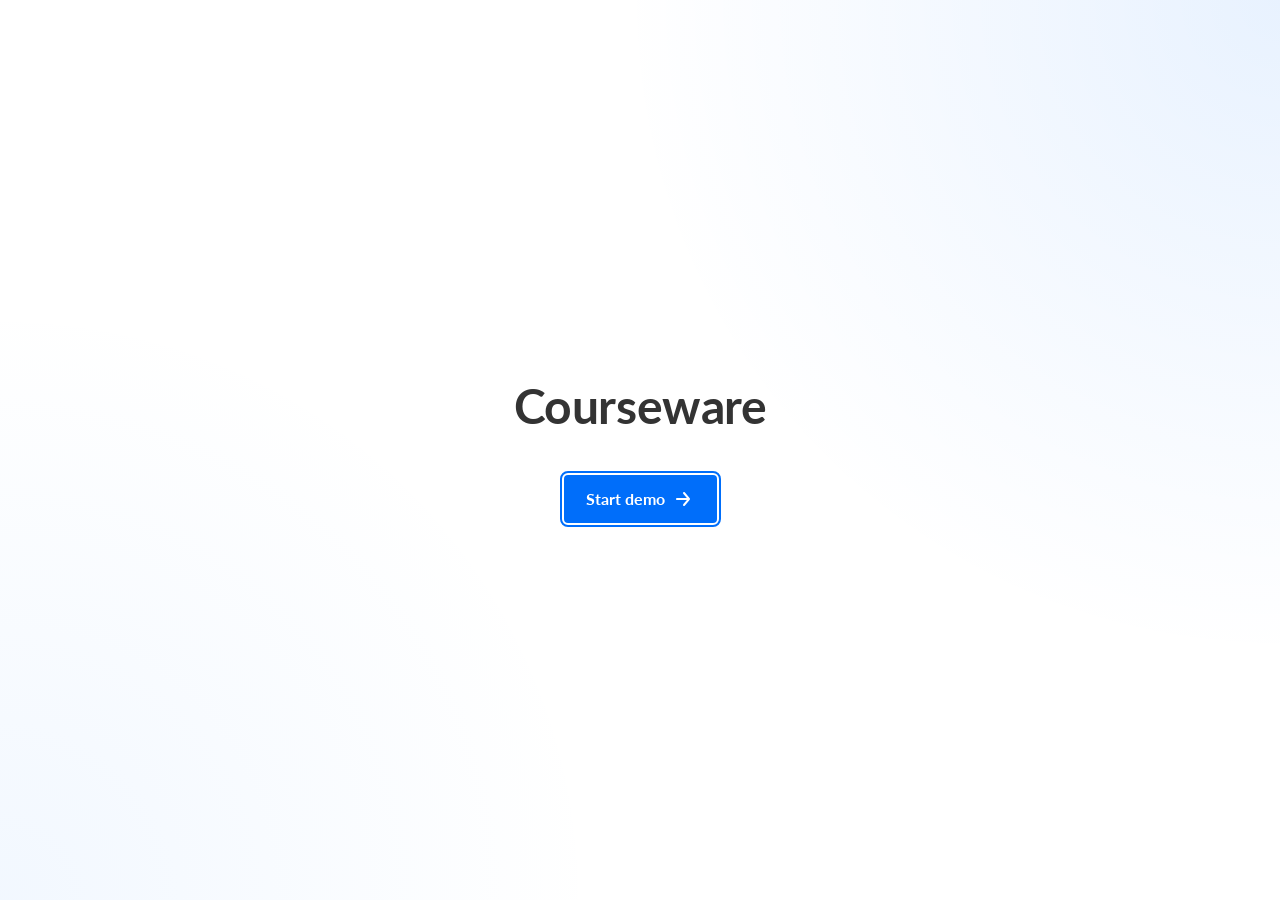
==== courseware/index.html @ 2ef037bd "f" ====
<!DOCTYPE html>
<html lang="en">
<head>
  <meta charset="UTF-8" />
  <meta name="viewport" content="width=device-width, initial-scale=1" />
  <title>Courseware | Avatar mode</title>
  <link rel="stylesheet" href="../ds/styles.css" />
  <link rel="stylesheet" href="app.css" />
</head>
<body>
  <div class="splash" id="splash">
    <h1>Courseware</h1>
    <button class="ds-btn ds-btn-xl ds-btn-primary cta-button" id="start-demo" type="button">
      <span>Start demo</span>
      <ds-icon name="arrow-right"></ds-icon>
    </button>
  </div>

  <div class="frame">
    <header class="site-header">
      <!-- Demo navigation between activities (not part of the product): DS tabs -->
      <div class="ds-tabs site-nav" role="tablist" aria-label="Activities">
        <button class="ds-tab" role="tab" aria-selected="true" data-value="0">Quiz</button>
        <button class="ds-tab" role="tab" aria-selected="false" data-value="1" tabindex="-1">Reading activity</button>
        <button class="ds-tab" role="tab" aria-selected="false" data-value="7" tabindex="-1">Input activity</button>
        <button class="ds-tab" role="tab" aria-selected="false" data-value="8" tabindex="-1">Short input activity</button>
        <button class="ds-tab" role="tab" aria-selected="false" data-value="2" tabindex="-1">Watch a video</button>
        <button class="ds-tab" role="tab" aria-selected="false" data-value="5" tabindex="-1">End of milestone</button>
        <button class="ds-tab" role="tab" aria-selected="false" data-value="6" tabindex="-1">Lesson completed</button>
        <!-- the glide variants are kept out of the tab bar (nothing reveals them for now) -->
        <button class="ds-tab" role="tab" aria-selected="false" data-value="3" tabindex="-1" hidden>End of milestone (glide)</button>
        <button class="ds-tab" role="tab" aria-selected="false" data-value="4" tabindex="-1" hidden>Lesson completed (glide)</button>
      </div>
      <div class="site-header-end">
        <!-- Image toggle: only shown on activities that have an image (DS switch) -->
        <div class="ds-switch image-toggle" id="image-toggle" hidden>
          <button class="ds-switch-track ds-switch-sm ds-switch-on" role="switch" aria-checked="true" aria-label="Image"><span class="ds-switch-handle"></span></button>
          <div class="ds-switch-content">
            <span class="ds-switch-label">Image</span>
          </div>
        </div>
        <!-- Light / dark theme (DS switch, drives DS.setTheme) -->
        <div class="ds-switch" id="theme-toggle">
          <button class="ds-switch-track ds-switch-sm ds-switch-off" role="switch" aria-checked="false" aria-label="Dark theme"><span class="ds-switch-handle"></span></button>
          <div class="ds-switch-content">
            <span class="ds-switch-label">Dark theme</span>
          </div>
        </div>
      </div>
    </header>

    <div class="avatar-view">

      <!-- Ambient mesh gradient background (off by default; the B key toggles it) -->
      <div class="mesh" aria-hidden="true">
        <span class="mesh-blob"></span>
        <span class="mesh-blob"></span>
        <span class="mesh-blob"></span>
        <span class="mesh-blob"></span>
        <span class="mesh-blob"></span>
        <span class="mesh-blob"></span>
        <span class="mesh-blob"></span>
        <span class="mesh-blob"></span>
        <span class="mesh-blob"></span>
        <span class="mesh-blob"></span>
        <span class="mesh-blob"></span>
      </div>

      <!-- Background lift: 10% lighter while the avatar is shrunk (works with or without the mesh) -->
      <div class="bg-lift" aria-hidden="true"></div>

      <!-- Product header: student progress through the unit's components -->
      <header class="product-header">
        <ol class="steps" aria-label="Unit progress">
          <li class="step"><span class="step-dot"><span>1</span></span><span class="sr-only"></span></li>
          <li class="step"><span class="step-dot"><span>2</span></span><span class="sr-only"></span></li>
          <li class="step"><span class="step-dot"><span>3</span></span><span class="sr-only"></span></li>
          <li class="step"><span class="step-dot"><span>4</span></span><span class="sr-only"></span></li>
        </ol>
      </header>

      <!-- Activity 1: quiz -->
      <div class="canvas active" data-activity="quiz">
        <section class="flashcard with-image">
          <div class="text">
            <div class="title">
              <h1 id="question">Look at the book I’m holding. Which sentence is correct?</h1>
            </div>

            <div class="input-image-wrap">
              <img class="input-image" src="assets/mia-lunchbox.png" style="--ratio: 1448 / 1086" alt="" />
            </div>

            <div class="answers" role="radiogroup" aria-labelledby="question">
              <button class="answer" type="button" role="radio" aria-checked="false" data-correct="true">
                <span class="pill"><span>A</span></span>
                <span class="label">This is a book.</span>
              </button>
              <button class="answer" type="button" role="radio" aria-checked="false">
                <span class="pill"><span>B</span></span>
                <span class="label">That is a book.</span>
              </button>
              <button class="answer" type="button" role="radio" aria-checked="false">
                <span class="pill"><span>C</span></span>
                <span class="label">These is a book.</span>
              </button>
              <button class="answer" type="button" role="radio" aria-checked="false">
                <span class="pill wide"><span>D</span></span>
                <span class="label">Those is a book.</span>
              </button>
            </div>
          </div>

          <div class="cta">
            <button class="ds-btn ds-btn-xl ds-btn-primary cta-button" type="button" disabled>
              <span>Confirm answer</span>
              <ds-icon name="arrow-right"></ds-icon>
            </button>
          </div>
        </section>

        <div class="avatar">
          <img class="avatar-glow" src="assets/julia-glow-pink.png" alt="" aria-hidden="true">
          <video src="assets/Julia-pause-Look-at-2026-10-06.mp4" playsinline preload="auto"></video>
          <div class="avatar-tag"><p class="avatar-tag-name">Julia</p><p class="avatar-tag-title">Your English tutor</p></div>
          <button class="hint-button" type="button" tabindex="-1"><span>Ask for a hint</span></button>
        </div>
      </div>

      <!-- Activity 2: read aloud -->
      <div class="canvas read-aloud" data-activity="read-aloud">
        <section class="reading-card">
          <div class="title">
            <h1>Read aloud the following text</h1>
          </div>

          <div class="input-row">
            <div class="reading-text">
              <p class="reading-title">The Mystery of the Missing Lunch</p>
              <div class="reading-body">
                <p>Mia opened her backpack and noticed something strange.</p>
                <p>"My lunch is missing!" she said.</p>
                <p>Her friend Noah asked, "Did you check everywhere?"</p>
                <p>They looked in the classroom, the library, and the playground.</p>
                <p>Suddenly, Mia remembered something.</p>
                <p>"I visited my brother's classroom this morning!"</p>
                <p>They went there and found her lunchbox on a table.</p>
                <p>Mia smiled and said, "The mystery is solved!"</p>
                <p>Noah laughed. "Sometimes the answer is closer than you think."</p>
              </div>
            </div>

            <div class="input-image-wrap">
              <img class="input-image" src="assets/mia-lunchbox.png" style="--ratio: 1448 / 1086" alt="" />
            </div>
          </div>

          <button class="ds-btn ds-btn-xl ds-btn-primary read-button outlined" type="button"><span>Start reading</span></button>
        </section>

        <div class="avatar">
          <img class="avatar-glow" src="assets/julia-glow-cream.png" alt="" aria-hidden="true">
          <video src="assets/read out loud.mp4" playsinline preload="auto"></video>
          <div class="avatar-tag"><p class="avatar-tag-name">Julia</p><p class="avatar-tag-title">Your English tutor</p></div>
          <button class="hint-button" type="button" tabindex="-1"><span>Need help?</span></button>
        </div>
      </div>

      <!-- Activity 3: watch a video -->
      <div class="canvas watch" data-activity="watch">
        <section class="video-card">
          <div class="player" id="kaltura_player_83516016"></div>
          <p class="video-label"><span>Watch clip</span></p>
        </section>

        <div class="avatar">
          <img class="avatar-glow" src="assets/julia-glow-cream.png" alt="" aria-hidden="true">
          <video src="assets/Video presentation.mp4" playsinline preload="auto"></video>
          <div class="avatar-tag"><p class="avatar-tag-name">Julia</p><p class="avatar-tag-title">Your English tutor</p></div>
        </div>
      </div>

      <!-- Activity 4: end of milestone -->
      <div class="canvas milestone" data-activity="milestone">
        <section class="milestone-card">
          <div class="milestone-card-inner">
            <div class="title milestone-title" aria-live="polite">
              <p class="eyebrow">Congratulations</p>
              <h1>Milestone 2 reached!</h1>
            </div>
            <div class="milestone-timeline"></div>
            <div class="milestone-cta">
              <button class="ds-btn ds-btn-xl ds-btn-primary cta-button outlined" id="continue-learning" type="button">
                <span>Continue learning</span>
                <ds-icon name="arrow-right"></ds-icon>
              </button>
            </div>
          </div>
        </section>

        <div class="avatar">
          <img class="avatar-glow" src="assets/julia-glow-cream.png" alt="" aria-hidden="true">
          <video src="assets/milestone.mp4" playsinline preload="auto"></video>
          <div class="avatar-tag"><p class="avatar-tag-name">Julia</p><p class="avatar-tag-title">Your English tutor</p></div>
        </div>
      </div>

      <!-- Activity 5: lesson completed (same flow as the milestone, with a bigger celebration; the
           progress turns into the "Next lesson" button; placeholder clip until the real one arrives) -->
      <div class="canvas milestone lesson" data-activity="lesson">
        <section class="milestone-card">
          <div class="milestone-card-inner">
            <div class="title milestone-title" aria-live="polite">
              <p class="eyebrow">Congratulations</p>
              <h1>Lesson completed!</h1>
            </div>
            <div class="milestone-stage">
              <div class="milestone-timeline"></div>
              <div class="milestone-cta">
                <button class="ds-btn ds-btn-xl ds-btn-primary cta-button outlined" type="button">
                  <span>Next lesson</span>
                  <ds-icon name="arrow-right"></ds-icon>
                </button>
              </div>
            </div>
          </div>
        </section>

        <div class="avatar">
          <img class="avatar-glow" src="assets/julia-glow-cream.png" alt="" aria-hidden="true">
          <video src="assets/milestone.mp4" playsinline preload="auto"></video>
          <div class="avatar-tag"><p class="avatar-tag-name">Julia</p><p class="avatar-tag-title">Your English tutor</p></div>
        </div>
      </div>

      <!-- Activity 6: end of milestone, "fade" variant. Same as activity 4, but the progress fades out
           at the top and fades in inside the slate instead of gliding there. -->
      <div class="canvas milestone crossfade" data-activity="milestone-fade">
        <section class="milestone-card">
          <div class="milestone-card-inner">
            <div class="title milestone-title" aria-live="polite">
              <p class="eyebrow">Congratulations</p>
              <h1>Milestone 3 reached!</h1>
            </div>
            <div class="milestone-timeline"></div>
            <div class="milestone-cta">
              <button class="ds-btn ds-btn-xl ds-btn-primary cta-button outlined" type="button">
                <span>Continue learning</span>
                <ds-icon name="arrow-right"></ds-icon>
              </button>
            </div>
          </div>
        </section>

        <div class="avatar">
          <img class="avatar-glow" src="assets/julia-glow-cream.png" alt="" aria-hidden="true">
          <video src="assets/milestone.mp4" playsinline preload="auto"></video>
          <div class="avatar-tag"><p class="avatar-tag-name">Julia</p><p class="avatar-tag-title">Your English tutor</p></div>
        </div>
      </div>

      <!-- Activity 7: lesson completed, "fade" variant. Same as activity 5, with the fade transition. -->
      <div class="canvas milestone lesson crossfade" data-activity="lesson-fade">
        <section class="milestone-card">
          <div class="milestone-card-inner">
            <div class="title milestone-title" aria-live="polite">
              <p class="eyebrow">Congratulations</p>
              <h1>Lesson completed!</h1>
            </div>
            <div class="milestone-stage">
              <div class="milestone-timeline"></div>
              <div class="milestone-cta">
                <button class="ds-btn ds-btn-xl ds-btn-primary cta-button outlined" type="button">
                  <span>Next lesson</span>
                  <ds-icon name="arrow-right"></ds-icon>
                </button>
              </div>
            </div>
          </div>
        </section>

        <div class="avatar">
          <img class="avatar-glow" src="assets/julia-glow-cream.png" alt="" aria-hidden="true">
          <video src="assets/milestone.mp4" playsinline preload="auto"></video>
          <div class="avatar-tag"><p class="avatar-tag-name">Julia</p><p class="avatar-tag-title">Your English tutor</p></div>
        </div>
      </div>

      <!-- Activity 8: input. The avatar asks an open question; it is also written in the left pane,
           above a text field that wears the reading box's look. It sits right after the reading
           activity in the tab bar (its index is last only so the other tabs keep their numbers). -->
      <div class="canvas input-activity" data-activity="input">
        <section class="reading-card">
          <div class="title">
            <h1 id="input-question">Why do you think Mia’s lunchbox ended up in her brother’s classroom?</h1>
          </div>

          <div class="input-row">
            <textarea class="input-box" aria-labelledby="input-question" placeholder="Type your answer here..." spellcheck="true"></textarea>

            <div class="input-image-wrap">
              <img class="input-image" src="assets/mia-lunchbox.png" style="--ratio: 1448 / 1086" alt="" />
            </div>
          </div>

          <button class="ds-btn ds-btn-xl ds-btn-primary cta-button" type="button" disabled>
            <span>Confirm answer</span>
            <ds-icon name="arrow-right"></ds-icon>
          </button>
        </section>

        <div class="avatar">
          <img class="avatar-glow" src="assets/julia-glow-cream.png" alt="" aria-hidden="true">
          <video src="assets/long-input.mp4" playsinline preload="auto"></video>
          <div class="avatar-tag"><p class="avatar-tag-name">Julia</p><p class="avatar-tag-title">Your English tutor</p></div>
          <button class="hint-button" type="button" tabindex="-1"><span>Need help?</span></button>
        </div>
      </div>

      <!-- Activity 9: short input. Same as activity 8, but the answer is one short sentence, so the
           field is a single line. -->
      <div class="canvas input-activity" data-activity="input-short">
        <section class="reading-card short">
          <div class="text">
            <div class="title">
              <h1 id="input-short-question">Where did Mia find her lunchbox? Answer in one short sentence.</h1>
            </div>

            <div class="input-image-wrap">
              <img class="input-image" src="assets/mia-lunchbox.png" style="--ratio: 1448 / 1086" alt="" />
            </div>

            <input class="input-box short" type="text" aria-labelledby="input-short-question" placeholder="Type a short sentence..." autocomplete="off" spellcheck="true" />
          </div>

          <button class="ds-btn ds-btn-xl ds-btn-primary cta-button" type="button" disabled>
            <span>Confirm answer</span>
            <ds-icon name="arrow-right"></ds-icon>
          </button>
        </section>

        <div class="avatar">
          <img class="avatar-glow" src="assets/julia-glow-cream.png" alt="" aria-hidden="true">
          <video src="assets/short-input.mp4" playsinline preload="auto"></video>
          <div class="avatar-tag"><p class="avatar-tag-name">Julia</p><p class="avatar-tag-title">Your English tutor</p></div>
          <button class="hint-button" type="button" tabindex="-1"><span>Need help?</span></button>
        </div>
      </div>

      <div class="bottom-bar">
        <div class="indicators">
          <div class="message"><p id="mic-message">Talk to interrupt</p></div>
        </div>

        <div class="controls">
          <button class="mic-pill" type="button" aria-label="Microphone" aria-pressed="false">
            <ds-icon class="mic-icon" name="microphone"></ds-icon>
            <ds-icon name="chevron-down" size="16"></ds-icon>
          </button>

          <button class="resume-pill" type="button">
            <ds-icon name="check"></ds-icon>
            <span>I’m done watching</span>
          </button>

          <button class="ds-btn ds-btn-md ds-btn-danger end-pill" type="button">
            <span>End</span>
            <ds-icon name="clear"></ds-icon>
          </button>
        </div>
      </div>

      <!-- Sparks burst around the milestone that just became active -->
      <div class="sparks" id="sparks" aria-hidden="true"></div>

    </div>
  </div>


  <script src="https://cdnapisec.kaltura.com/p/1912501/embedPlaykitJs/uiconf_id/57496443"></script>
  <script src="../ds/ds-icons.js"></script>
  <script src="../ds/ds.js"></script>
  <script src="app.js"></script>
</body>
</html>
---- ds/styles.css ----
/* ============================================
   @ds/ui — Design System Styles
   ============================================ */

@import url('https://fonts.googleapis.com/css2?family=Lato:wght@400;700&display=swap');

/* ---- Design Tokens ---- */
:root {
  /* Primary */
  --ds-primary: #006efa;
  --ds-primary-darker: #004cad;
  --ds-primary-brighter: #4798ff;
  --ds-primary-text-contrast: #ffffff;

  /* Danger */
  --ds-danger: #ca1c2d;
  --ds-danger-darker: #9d1523;
  --ds-danger-brighter: #e33547;
  --ds-danger-text-contrast: #ffffff;

  /* Acknowledgement */
  --ds-warning: #E86925;
  --ds-warning-text-contrast: #ffffff;
  --ds-success: #23803a;
  --ds-success-text-contrast: #ffffff;

  /* Brand */
  --ds-stream-blue: #006EFA;
  --ds-screen-green: #00A078;

  /* Accent (selected-tab indicator) */
  --ds-accent: #ffaa00;

  /* Secondary text (menu item descriptions) */
  --ds-text-subtle: #888888;
  --ds-text-subtle-disabled: #cccccc;

  /* Tints — translucent brand colors for hover / selected backgrounds */
  --ds-primary-tint-6: rgba(0,110,250,0.06);
  --ds-primary-tint-10: rgba(0,110,250,0.1);
  --ds-danger-tint-10: rgba(202,28,45,0.1);

  /* Tones — Light Theme */
  --ds-tone-1: #333333;
  --ds-tone-2: #707070;
  --ds-tone-3: #878787;
  --ds-tone-4: #bdbdbd;
  --ds-tone-5: #d9d9d9;
  --ds-tone-6: #ebebeb;
  --ds-tone-7: #f5f5f5;
  --ds-tone-8: #ffffff;

  /* Surfaces */
  --ds-background: #ffffff;
  --ds-paper: #f5f5f5;
  --ds-elevated: #ffffff;

  /* Opacity — Black */
  --ds-b-20: rgba(0,0,0,0.2);
  --ds-b-30: rgba(0,0,0,0.3);
  --ds-b-40: rgba(0,0,0,0.4);
  --ds-b-60: rgba(0,0,0,0.6);
  --ds-b-70: rgba(0,0,0,0.7);
  --ds-b-100: #000000;

  /* Opacity — White */
  --ds-w-20: rgba(255,255,255,0.2);
  --ds-w-40: rgba(255,255,255,0.4);
  --ds-w-60: rgba(255,255,255,0.6);
  --ds-w-70: rgba(255,255,255,0.7);
  --ds-w-80: rgba(255,255,255,0.8);
  --ds-w-100: #ffffff;

  /* Hover Mode */
  --ds-hover-black: #000000;

  /* Radius */
  --ds-roundness-tiny: 3px;
  --ds-roundness-1: 4px;
  --ds-roundness-2: 8px;
  --ds-roundness-3: 12px;

  /* Spacing — 4px base. space-N = N x 4px. Half steps use a dash: 1-5 = 1.5 x 4px = 6px. */
  --ds-space-0-25: 1px;
  --ds-space-0-5: 2px;
  --ds-space-0-75: 3px;
  --ds-space-1: 4px;
  --ds-space-1-5: 6px;
  --ds-space-2: 8px;
  --ds-space-2-5: 10px;
  --ds-space-3: 12px;
  --ds-space-3-5: 14px;
  --ds-space-4: 16px;
  --ds-space-4-5: 18px;
  --ds-space-5: 20px;
  --ds-space-5-5: 22px;
  --ds-space-6: 24px;
  --ds-space-7: 28px;
  --ds-space-8: 32px;
  --ds-space-16: 64px;

  /* Typography */
  --ds-font-family: 'Lato', sans-serif;

  --ds-font-size-1: 11px;
  --ds-font-size-2: 12px;
  --ds-font-size-3: 13px;
  --ds-font-size-4: 14px;
  --ds-font-size-5: 16px;
  --ds-font-size-6: 18px;
  --ds-font-size-7: 48px;

  --ds-font-weight-regular: 400;
  --ds-font-weight-bold: 700;

  --ds-line-height-solid: 1;
  --ds-line-height-16: 16px;
  --ds-line-height-18: 18px;
  --ds-line-height-20: 20px;
  --ds-line-height-21: 21px;
  --ds-line-height-24: 24px;

  /* Shadows */
  --ds-shadow-menu: 0 0 0 1px var(--ds-b-20), 0 4px 30px -8px var(--ds-b-20);
  --ds-shadow-floating: 0 0 0 0 var(--ds-b-20), 0 4px 30px 0 var(--ds-b-20);

  /* Motion */
  --ds-duration-fast: 0.1s;
  --ds-duration-base: 0.15s;
  --ds-duration-slow: 0.2s;
  --ds-duration-exit: 0.35s;
  --ds-duration-enter: 0.5s;
  --ds-duration-spin: 0.8s;
  --ds-ease-out: cubic-bezier(0.16, 1, 0.3, 1);

  /* Opacity */
  --ds-opacity-disabled: 0.5;

  /* Layering */
  --ds-z-dropdown: 100;
  --ds-z-tooltip: 100;
  --ds-z-modal: 1000;
  --ds-z-toast: 9999;

  /* Modal widths */
  --ds-modal-width-sm: 400px;
  --ds-modal-width-md: 560px;
  --ds-modal-width-lg: 800px;
}

/* ---- Dark Theme Override ---- */
[data-theme="dark"] {
  --ds-tone-1: #FFFFFF;
  --ds-tone-2: #CCCCCC;
  --ds-tone-3: #999999;
  --ds-tone-4: #666666;
  --ds-tone-5: #525252;
  --ds-tone-6: #383838;
  --ds-tone-7: #212121;
  --ds-tone-8: #000000;
  --ds-background: #121212;
  --ds-paper: #242424;
  --ds-elevated: #333333;
}

/* ---- Global Typography ---- */
html, body {
  font-family: var(--ds-font-family);
}

/* ---- Base Reset for DS components ---- */
[class^="ds-"],
[class*=" ds-"] {
  box-sizing: border-box;
  font-family: var(--ds-font-family);
}

/* ============================================
   Button
   ============================================ */
.ds-btn {
  display: inline-flex;
  align-items: center;
  justify-content: center;
  gap: var(--ds-space-1-5);
  font-family: var(--ds-font-family);
  font-weight: var(--ds-font-weight-bold);
  font-size: var(--ds-font-size-4);
  border: none;
  cursor: pointer;
  transition: all var(--ds-duration-base);
  border-radius: var(--ds-roundness-1);
  white-space: nowrap;
  text-decoration: none;
  line-height: var(--ds-line-height-solid);
}
.ds-btn:focus-visible {
  outline: 2px solid var(--ds-primary);
  outline-offset: 2px;
}

/* Sizes */
.ds-btn-sm { height: 24px; min-width: 70px; padding: 0 var(--ds-space-2-5); font-size: var(--ds-font-size-3); }
.ds-btn-md { height: 32px; min-width: 86px; padding: 0 var(--ds-space-3-5); }
.ds-btn-lg { height: 40px; min-width: 99px; padding: 0 var(--ds-space-4-5); font-size: var(--ds-font-size-5); }
.ds-btn-xl { height: 48px; min-width: 99px; padding: 0 var(--ds-space-5-5); font-size: var(--ds-font-size-5); }

/* Variants */
.ds-btn-primary { background: var(--ds-primary); color: var(--ds-primary-text-contrast); }
.ds-btn-primary:hover { background: var(--ds-primary-darker); }

.ds-btn-secondary { background: var(--ds-tone-6); color: var(--ds-tone-1); border: none; }
.ds-btn-secondary:hover { background: var(--ds-tone-5); }

.ds-btn-danger { background: var(--ds-danger); color: var(--ds-danger-text-contrast); }
.ds-btn-danger:hover { background: var(--ds-danger-darker); }

/* Disabled — applied via :disabled pseudo-class for real buttons */
.ds-btn:disabled,
.ds-btn[aria-disabled="true"] {
  background: var(--ds-tone-6);
  color: var(--ds-tone-4);
  border: none;
  cursor: not-allowed;
  pointer-events: none;
}

/* Borderless — transparent bg, colored text, bg on hover */
.ds-btn-borderless { background: transparent; }
.ds-btn-borderless.ds-btn-primary { background: transparent; color: var(--ds-primary); }
.ds-btn-borderless.ds-btn-primary:hover { background: var(--ds-primary-tint-10); }
.ds-btn-borderless.ds-btn-secondary { background: transparent; color: var(--ds-tone-1); }
.ds-btn-borderless.ds-btn-secondary:hover { background: var(--ds-tone-5); }
.ds-btn-borderless.ds-btn-danger { background: transparent; color: var(--ds-danger); }
.ds-btn-borderless.ds-btn-danger:hover { background: var(--ds-danger-tint-10); }

/* Icon-only */
.ds-btn-icon { min-width: unset; padding: 0; }
.ds-btn-icon.ds-btn-sm { width: 24px; }
.ds-btn-icon.ds-btn-md { width: 32px; }
.ds-btn-icon.ds-btn-md svg { width: 24px; height: 24px; }
.ds-btn-icon.ds-btn-lg { width: 40px; }
.ds-btn-icon.ds-btn-lg svg { width: 24px; height: 24px; }
.ds-btn-icon.ds-btn-xl { width: 48px; }

/* Circular */
.ds-btn-circular {
  display: inline-flex;
  align-items: center;
  justify-content: center;
  border-radius: 50%;
  border: none;
  cursor: pointer;
  background: var(--ds-b-60);
  color: var(--ds-w-100);
  transition: all var(--ds-duration-base);
  padding: 0;
}
.ds-btn-circular:hover {
  background: var(--ds-b-70);
}
.ds-btn-circular:focus-visible {
  background: var(--ds-b-70);
  outline: 2px solid var(--ds-primary);
  outline-offset: 2px;
}
.ds-btn-circular:disabled,
.ds-btn-circular[aria-disabled="true"] {
  background: var(--ds-tone-5);
  color: var(--ds-tone-4);
  cursor: not-allowed;
  pointer-events: none;
}
.ds-btn-circular-sm { width: 32px; height: 32px; }
.ds-btn-circular-sm svg { width: 24px; height: 24px; }
.ds-btn-circular-md { width: 48px; height: 48px; }
.ds-btn-circular-md svg { width: 36px; height: 36px; }
.ds-btn-circular-lg { width: 56px; height: 56px; }
.ds-btn-circular-lg svg { width: 36px; height: 36px; }

/* Circular — dark theme */
[data-theme="dark"] .ds-btn-circular {
  background: var(--ds-w-60);
  color: var(--ds-w-100);
}
[data-theme="dark"] .ds-btn-circular:hover {
  background: var(--ds-w-70);
}
[data-theme="dark"] .ds-btn-circular:focus-visible {
  background: var(--ds-w-70);
}

/* ============================================
   Input
   ============================================ */
.ds-input {
  font-family: var(--ds-font-family);
  font-weight: var(--ds-font-weight-regular);
  border: 1px solid var(--ds-tone-3);
  border-radius: var(--ds-roundness-1);
  background: var(--ds-tone-8);
  color: var(--ds-tone-1);
  outline: none;
  transition: all var(--ds-duration-base);
  padding: 0 var(--ds-space-2-5);
  width: 100%;
}
.ds-input::placeholder { color: var(--ds-tone-3); }
.ds-input:hover { border-color: var(--ds-tone-2); }
.ds-input:focus { border-color: var(--ds-primary); }

/* Sizes */
.ds-input-md { height: 32px; font-size: var(--ds-font-size-4); }
.ds-input-lg { height: 40px; font-size: var(--ds-font-size-5); }
.ds-input-xl { height: 48px; font-size: var(--ds-font-size-5); }

/* States */
.ds-input-error { border-color: var(--ds-danger); }
.ds-input-error:focus { border-color: var(--ds-danger); }

.ds-input:disabled {
  background: var(--ds-tone-8);
  border-color: var(--ds-tone-4);
  color: var(--ds-tone-4);
  cursor: not-allowed;
}

/* ============================================
   Textarea
   ============================================ */
.ds-textarea {
  font-family: var(--ds-font-family);
  font-weight: var(--ds-font-weight-regular);
  border: 1px solid var(--ds-tone-3);
  border-radius: var(--ds-roundness-1);
  background: var(--ds-tone-8);
  color: var(--ds-tone-1);
  outline: none;
  transition: all var(--ds-duration-base);
  padding: var(--ds-space-2) var(--ds-space-2-5);
  min-height: 88px;
  resize: vertical;
  font-size: var(--ds-font-size-4);
  width: 100%;
}
.ds-textarea::placeholder { color: var(--ds-tone-3); }
.ds-textarea:hover { border-color: var(--ds-tone-2); }
.ds-textarea:focus { border-color: var(--ds-primary); }
.ds-textarea-error { border-color: var(--ds-danger); }
.ds-textarea-error:focus { border-color: var(--ds-danger); }
.ds-textarea:disabled {
  background: var(--ds-tone-8);
  border-color: var(--ds-tone-4);
  color: var(--ds-tone-4);
  cursor: not-allowed;
}

/* ============================================
   Checkbox
   ============================================ */
.ds-checkbox {
  display: inline-flex;
  align-items: center;
  gap: var(--ds-space-2);
  cursor: pointer;
  font-size: var(--ds-font-size-4);
  color: var(--ds-tone-1);
  position: relative;
}
.ds-checkbox-input {
  position: absolute;
  width: 1px;
  height: 1px;
  padding: 0;
  margin: -1px;
  overflow: hidden;
  clip: rect(0,0,0,0);
  white-space: nowrap;
  border-width: 0;
}
.ds-checkbox-indicator {
  width: 18px;
  height: 18px;
  flex-shrink: 0;
  border: 1px solid var(--ds-tone-3);
  border-radius: var(--ds-roundness-1);
  background: var(--ds-tone-8);
  display: inline-flex;
  align-items: center;
  justify-content: center;
  transition: all var(--ds-duration-base);
}
.ds-checkbox-indicator svg {
  display: none;
}

/* Checked */
.ds-checkbox-input:checked + .ds-checkbox-indicator {
  background: var(--ds-primary);
  border-color: var(--ds-primary);
}
.ds-checkbox-input:checked + .ds-checkbox-indicator svg {
  display: block;
}

/* Indeterminate */
.ds-checkbox-input:indeterminate + .ds-checkbox-indicator {
  background: var(--ds-primary);
  border-color: var(--ds-primary);
}
.ds-checkbox-input:indeterminate + .ds-checkbox-indicator svg {
  display: block;
}

/* Disabled */
.ds-checkbox-input:disabled + .ds-checkbox-indicator {
  background: var(--ds-tone-7);
  border-color: var(--ds-tone-4);
  cursor: not-allowed;
}
.ds-checkbox-input:disabled ~ .ds-checkbox-label {
  color: var(--ds-tone-4);
  cursor: not-allowed;
}
.ds-checkbox:has(.ds-checkbox-input:disabled) {
  cursor: not-allowed;
}

/* Focus */
.ds-checkbox-input:focus-visible + .ds-checkbox-indicator {
  outline: 2px solid var(--ds-primary);
  outline-offset: 2px;
}

/* ============================================
   Radio
   ============================================ */
.ds-radio {
  display: inline-flex;
  align-items: center;
  gap: var(--ds-space-2);
  cursor: pointer;
  font-size: var(--ds-font-size-4);
  color: var(--ds-tone-1);
  position: relative;
}
.ds-radio-input {
  position: absolute;
  width: 1px;
  height: 1px;
  padding: 0;
  margin: -1px;
  overflow: hidden;
  clip: rect(0,0,0,0);
  white-space: nowrap;
  border-width: 0;
}
.ds-radio-indicator {
  width: 18px;
  height: 18px;
  flex-shrink: 0;
  border: 1px solid var(--ds-tone-3);
  border-radius: 50%;
  background: var(--ds-tone-8);
  display: inline-flex;
  align-items: center;
  justify-content: center;
  transition: all var(--ds-duration-base);
}
.ds-radio-indicator::after {
  content: '';
  display: block;
  width: 8px;
  height: 8px;
  background: var(--ds-w-100);
  border-radius: 50%;
  opacity: 0;
  transition: opacity var(--ds-duration-base);
}

/* Selected */
.ds-radio-input:checked + .ds-radio-indicator {
  background: var(--ds-primary);
  border-color: var(--ds-primary);
}
.ds-radio-input:checked + .ds-radio-indicator::after {
  opacity: 1;
}

/* Disabled */
.ds-radio-input:disabled + .ds-radio-indicator {
  background: var(--ds-tone-7);
  border-color: var(--ds-tone-4);
  cursor: not-allowed;
}
.ds-radio-input:disabled ~ .ds-radio-label {
  color: var(--ds-tone-4);
  cursor: not-allowed;
}
.ds-radio:has(.ds-radio-input:disabled) {
  cursor: not-allowed;
}

/* Focus */
.ds-radio-input:focus-visible + .ds-radio-indicator {
  outline: 2px solid var(--ds-primary);
  outline-offset: 2px;
}

/* ============================================
   Switch
   ============================================ */
.ds-switch {
  display: inline-flex;
  align-items: center;
  gap: var(--ds-space-2);
}
.ds-switch-track {
  position: relative;
  cursor: pointer;
  transition: all var(--ds-duration-base);
  border-radius: var(--ds-roundness-3);
  border: none;
  padding: 0;
  outline: none;
}
.ds-switch-track:focus-visible {
  outline: 2px solid var(--ds-primary);
  outline-offset: 2px;
}

/* Sizes */
.ds-switch-sm { width: 32px; height: 16px; }
.ds-switch-lg { width: 44px; height: 24px; }

/* States */
.ds-switch-off { background: var(--ds-tone-3); }
.ds-switch-on { background: var(--ds-primary); }

.ds-switch-handle {
  position: absolute;
  top: 2px;
  background: var(--ds-w-100);
  border-radius: 50%;
  transition: all var(--ds-duration-base);
}
.ds-switch-sm .ds-switch-handle { width: 12px; height: 12px; }
.ds-switch-lg .ds-switch-handle { width: 20px; height: 20px; }

.ds-switch-off .ds-switch-handle { left: 2px; }
.ds-switch-on.ds-switch-sm .ds-switch-handle { left: 18px; }
.ds-switch-on.ds-switch-lg .ds-switch-handle { left: 22px; }

/* Disabled */
.ds-switch-track:disabled {
  opacity: var(--ds-opacity-disabled);
  cursor: not-allowed;
}

.ds-switch-content {
  display: flex;
  flex-direction: column;
}
.ds-switch-label {
  font-size: var(--ds-font-size-4);
  font-weight: var(--ds-font-weight-bold);
  color: var(--ds-tone-1);
}
.ds-switch-description {
  font-size: var(--ds-font-size-3);
  color: var(--ds-tone-2);
}

/* ============================================
   FormField
   ============================================ */
.ds-form-field {
  margin-bottom: var(--ds-space-5);
}
.ds-form-label {
  display: flex;
  align-items: center;
  gap: var(--ds-space-1-5);
  font-family: var(--ds-font-family);
  font-size: var(--ds-font-size-4);
  font-weight: var(--ds-font-weight-bold);
  margin-bottom: var(--ds-space-1);
  color: var(--ds-tone-1);
}
.ds-form-counter {
  font-weight: var(--ds-font-weight-regular);
  color: var(--ds-tone-2);
  margin-left: auto;
}
.ds-form-desc {
  font-family: var(--ds-font-family);
  font-size: var(--ds-font-size-3);
  font-weight: var(--ds-font-weight-bold);
  color: var(--ds-tone-2);
  margin: 0 0 var(--ds-space-1);
}
.ds-form-error {
  font-family: var(--ds-font-family);
  font-size: var(--ds-font-size-4);
  color: var(--ds-danger);
  margin-top: var(--ds-space-1);
}

/* ============================================
   Select
   ============================================ */

/* -- Wrapper (positions trigger + menu) -- */
.ds-select-wrapper {
  position: relative;
  display: inline-block;
}

/* -- Trigger -- */
.ds-select {
  display: inline-flex;
  align-items: center;
  gap: var(--ds-space-2);
  height: 32px;
  padding: 0 var(--ds-space-2);
  font-family: var(--ds-font-family);
  font-weight: var(--ds-font-weight-bold);
  font-size: var(--ds-font-size-4);
  color: var(--ds-tone-1);
  background: var(--ds-background);
  border: 1px solid var(--ds-tone-4);
  border-radius: var(--ds-roundness-1);
  cursor: pointer;
  outline: none;
  transition: all var(--ds-duration-base);
  white-space: nowrap;
  line-height: var(--ds-line-height-solid);
}
.ds-select:hover {
  background: var(--ds-tone-6);
  border-color: var(--ds-tone-5);
}
.ds-select:focus-visible,
.ds-select[aria-expanded="true"] {
  background: var(--ds-tone-6);
  border-color: var(--ds-tone-6);
}
.ds-select:disabled,
.ds-select[aria-disabled="true"] {
  background: var(--ds-background);
  border-color: var(--ds-tone-6);
  color: var(--ds-tone-4);
  cursor: not-allowed;
  pointer-events: none;
}
.ds-select:disabled .ds-select-icon,
.ds-select[aria-disabled="true"] .ds-select-icon {
  color: var(--ds-tone-4);
}

/* Chevron flip when open */
.ds-select[aria-expanded="true"] .ds-select-chevron {
  transform: rotate(180deg);
}

/* Borderless variant */
.ds-select-borderless {
  border-color: transparent;
}
.ds-select-borderless:hover {
  border-color: transparent;
}
.ds-select-borderless:focus-visible,
.ds-select-borderless[aria-expanded="true"] {
  border-color: transparent;
}
.ds-select-borderless:disabled,
.ds-select-borderless[aria-disabled="true"] {
  border-color: transparent;
}

/* Icon-only trigger */
.ds-select-icon-only {
  padding: 0 var(--ds-space-1);
}

/* Select icon wrapper (leading icon) */
.ds-select-icon {
  display: inline-flex;
  flex-shrink: 0;
  color: var(--ds-tone-1);
}

/* Chevron */
.ds-select-chevron {
  display: inline-flex;
  flex-shrink: 0;
  color: var(--ds-tone-2);
  transition: transform var(--ds-duration-base);
}
.ds-select:disabled .ds-select-chevron,
.ds-select[aria-disabled="true"] .ds-select-chevron {
  color: var(--ds-tone-4);
}

/* -- Dropdown Menu -- */
.ds-select-menu {
  width: 260px;
  max-height: 320px;
  overflow-y: auto;
  background: var(--ds-elevated);
  border-radius: var(--ds-roundness-1);
  padding: var(--ds-space-2) 0;
  box-shadow: var(--ds-shadow-menu);
}

/* When menu is inside a wrapper, position it absolutely & hide by default */
.ds-select-wrapper .ds-select-menu {
  position: absolute;
  top: calc(100% + var(--ds-space-1));
  left: 0;
  z-index: var(--ds-z-dropdown);
  display: none;
}
.ds-select-wrapper.ds-select-open .ds-select-menu {
  display: block;
}

/* -- Menu Item -- */
.ds-select-item {
  display: flex;
  align-items: center;
  gap: var(--ds-space-2);
  width: 100%;
  padding: var(--ds-space-2) var(--ds-space-4);
  position: relative;
  font-family: var(--ds-font-family);
  font-weight: var(--ds-font-weight-bold);
  font-size: var(--ds-font-size-4);
  line-height: var(--ds-line-height-24);
  color: var(--ds-tone-1);
  background: none;
  border: none;
  cursor: pointer;
  text-align: left;
  outline: none;
}
.ds-select-item::before {
  content: '';
  position: absolute;
  inset: var(--ds-space-1);
  border-radius: var(--ds-roundness-1);
  transition: background var(--ds-duration-fast);
}
.ds-select-item:hover::before {
  background: var(--ds-tone-6);
}
.ds-select-item > * {
  position: relative;
}

/* Item label text */
.ds-select-item-label {
  flex: 1 0 0;
  min-width: 0;
}

/* Item description (below label) */
.ds-select-item-desc {
  font-weight: var(--ds-font-weight-regular);
  font-size: var(--ds-font-size-3);
  line-height: normal;
  color: var(--ds-text-subtle);
}

/* Item trailing icon (check, chevron-right) */
.ds-select-item-trailing {
  display: inline-flex;
  flex-shrink: 0;
}

/* Disabled item */
.ds-select-item[aria-disabled="true"] {
  color: var(--ds-tone-4);
  cursor: not-allowed;
  pointer-events: none;
}
.ds-select-item[aria-disabled="true"]:hover::before {
  background: none;
}
.ds-select-item[aria-disabled="true"] .ds-select-item-desc {
  color: var(--ds-text-subtle-disabled);
}

/* -- Separator -- */
.ds-select-separator {
  padding: var(--ds-space-2) 0 0;
}
.ds-select-separator-line {
  border: none;
  border-top: 1px solid var(--ds-tone-4);
  margin: 0 0 var(--ds-space-2);
}
.ds-select-separator-title {
  padding: 0 var(--ds-space-4) var(--ds-space-2);
  font-family: var(--ds-font-family);
  font-weight: var(--ds-font-weight-bold);
  font-size: var(--ds-font-size-4);
  line-height: var(--ds-line-height-16);
  color: var(--ds-tone-2);
}

/* ============================================
   Tabs
   ============================================ */
.ds-tabs {
  display: flex;
  gap: var(--ds-space-6);
  align-items: start;
  border-bottom: 1px solid var(--ds-tone-4);
}

.ds-tab {
  display: inline-flex;
  align-items: center;
  justify-content: center;
  gap: var(--ds-space-2);
  height: 56px;
  padding: 0 var(--ds-space-2);
  font-family: var(--ds-font-family);
  font-weight: var(--ds-font-weight-bold);
  font-size: var(--ds-font-size-5);
  line-height: var(--ds-line-height-21);
  color: var(--ds-tone-1);
  background: none;
  border: none;
  border-bottom: 3px solid transparent;
  cursor: pointer;
  white-space: nowrap;
  outline: none;
  transition: color var(--ds-duration-base), border-color var(--ds-duration-base);
  margin-bottom: -1px; /* overlap container border */
}
.ds-tab:hover {
  color: var(--ds-primary);
}
.ds-tab:hover .ds-tab-icon {
  color: var(--ds-primary);
}
.ds-tab:active {
  color: var(--ds-primary-brighter);
}
.ds-tab:focus-visible {
  outline: 2px solid var(--ds-primary);
  outline-offset: -2px;
  border-radius: var(--ds-roundness-1);
}

/* Current / selected tab */
.ds-tab[aria-selected="true"] {
  border-bottom-color: var(--ds-accent);
}

/* Disabled */
.ds-tab:disabled,
.ds-tab[aria-disabled="true"] {
  color: var(--ds-tone-4);
  cursor: not-allowed;
  pointer-events: none;
}
.ds-tab:disabled .ds-tab-icon,
.ds-tab[aria-disabled="true"] .ds-tab-icon {
  color: var(--ds-tone-4);
}

/* Tab icon */
.ds-tab-icon {
  display: inline-flex;
  flex-shrink: 0;
  color: var(--ds-tone-1);
  transition: color var(--ds-duration-base);
}

/* Tab chevron (for select-style tabs) */
.ds-tab-chevron {
  display: inline-flex;
  flex-shrink: 0;
  transition: color var(--ds-duration-base);
}

/* ============================================
   Segmented Control
   ============================================ */
.ds-segmented {
  display: inline-flex;
  align-items: center;
  gap: var(--ds-space-0-5);
  padding: var(--ds-space-0-5);
  background: var(--ds-tone-6);
  border-radius: var(--ds-roundness-1);
}

.ds-segmented-item {
  display: inline-flex;
  align-items: center;
  justify-content: center;
  gap: var(--ds-space-1);
  height: 28px;
  padding: var(--ds-space-0-5) var(--ds-space-3);
  font-family: var(--ds-font-family);
  font-weight: var(--ds-font-weight-bold);
  font-size: var(--ds-font-size-4);
  line-height: var(--ds-line-height-solid);
  color: var(--ds-tone-1);
  background: none;
  border: none;
  border-radius: var(--ds-roundness-1);
  cursor: pointer;
  white-space: nowrap;
  outline: none;
  transition: background var(--ds-duration-base);
}

/* Hover */
.ds-segmented-item:hover {
  background: var(--ds-tone-5);
}

/* Focus */
.ds-segmented-item:focus-visible {
  background: var(--ds-tone-4);
  outline: 2px solid var(--ds-primary);
  outline-offset: -2px;
}

/* Selected */
.ds-segmented-item[aria-checked="true"] {
  background: var(--ds-tone-8);
}
.ds-segmented-item[aria-checked="true"]:hover {
  background: var(--ds-tone-8);
}

/* Disabled */
.ds-segmented-item:disabled {
  color: var(--ds-tone-4);
  cursor: not-allowed;
  pointer-events: none;
}
.ds-segmented-item:disabled svg {
  color: var(--ds-tone-4);
}

/* Icon inside item */
.ds-segmented-icon {
  display: inline-flex;
  flex-shrink: 0;
  color: inherit;
}

/* ============================================
   Data Table
   ============================================ */

/* -- Wrapper -- */
.ds-table {
  width: 100%;
  font-family: var(--ds-font-family);
}

/* -- Action Bar -- */
.ds-table-action-bar {
  display: flex;
  align-items: center;
  gap: var(--ds-space-2);
  height: 32px;
  margin-bottom: var(--ds-space-4);
}
.ds-table-action-bar-spacer {
  flex: 1 1 auto;
}

/* -- Table element -- */
.ds-table table {
  width: 100%;
  border-collapse: collapse;
  table-layout: fixed;
}

/* -- Header Row -- */
.ds-table thead th {
  height: 36px;
  padding: 0 var(--ds-space-2);
  font-family: var(--ds-font-family);
  font-weight: var(--ds-font-weight-bold);
  font-size: var(--ds-font-size-3);
  line-height: var(--ds-line-height-16);
  color: var(--ds-tone-2);
  text-align: left;
  white-space: nowrap;
  border-bottom: 1px solid var(--ds-tone-5);
  vertical-align: middle;
  user-select: none;
}

/* Sortable header */
.ds-table-sortable {
  cursor: pointer;
  transition: color var(--ds-duration-base);
}
.ds-table-sortable:hover {
  color: var(--ds-tone-1);
}

/* Sort indicator */
.ds-table-sort-icon {
  display: inline-flex;
  vertical-align: middle;
  margin-left: var(--ds-space-1);
  color: inherit;
}

/* Active sort column header */
.ds-table-sorted {
  color: var(--ds-tone-1);
}

/* -- Body Row -- */
.ds-table tbody tr {
  height: 64px;
  border-bottom: 1px solid var(--ds-tone-6);
  transition: background var(--ds-duration-fast);
}
.ds-table tbody tr:hover {
  background: var(--ds-tone-7);
}

/* Selected row */
.ds-table tbody tr.ds-table-row-selected {
  background: var(--ds-primary-tint-6);
}
.ds-table tbody tr.ds-table-row-selected:hover {
  background: var(--ds-primary-tint-10);
}

/* -- Cells -- */
.ds-table tbody td {
  padding: 0 var(--ds-space-2);
  font-size: var(--ds-font-size-4);
  font-weight: var(--ds-font-weight-regular);
  color: var(--ds-tone-1);
  vertical-align: middle;
  white-space: nowrap;
  overflow: hidden;
  text-overflow: ellipsis;
}

/* Highlighted (bold) column — e.g. the name column */
.ds-table-cell-highlight {
  font-weight: var(--ds-font-weight-bold);
}

/* -- Checkbox column -- */
.ds-table-col-checkbox {
  width: 50px;
  padding-left: var(--ds-space-6) !important;
}

/* -- Icon column -- */
.ds-table-col-icon {
  width: 40px;
  padding: var(--ds-space-2) !important;
}
.ds-table-col-icon .ds-table-icon {
  display: inline-flex;
  color: var(--ds-tone-3);
}

/* -- Action column -- */
.ds-table-col-action {
  width: 56px;
  text-align: center;
}

/* -- Status badge -- */
.ds-table-status {
  display: inline-flex;
  align-items: center;
  gap: var(--ds-space-1-5);
  font-weight: var(--ds-font-weight-bold);
  font-size: var(--ds-font-size-4);
}
.ds-table-status::before {
  content: '';
  display: block;
  width: 8px;
  height: 8px;
  border-radius: 50%;
  flex-shrink: 0;
}
.ds-table-status-green { color: var(--ds-screen-green); }
.ds-table-status-green::before { background: var(--ds-screen-green); }
.ds-table-status-orange { color: var(--ds-warning); }
.ds-table-status-orange::before { background: var(--ds-warning); }
.ds-table-status-red { color: var(--ds-danger); }
.ds-table-status-red::before { background: var(--ds-danger); }
.ds-table-status-grey { color: var(--ds-tone-3); }
.ds-table-status-grey::before { background: var(--ds-tone-4); }

/* -- Bulk Action Bar (shown when rows selected) -- */
.ds-table-bulk-bar {
  display: flex;
  align-items: center;
  gap: var(--ds-space-3);
  height: 40px;
  padding: 0 var(--ds-space-4);
  background: var(--ds-tone-7);
  border-radius: var(--ds-roundness-1);
  margin-bottom: var(--ds-space-2);
  font-size: var(--ds-font-size-4);
  font-weight: var(--ds-font-weight-bold);
  color: var(--ds-tone-1);
}
.ds-table-bulk-bar-count {
  color: var(--ds-tone-2);
  font-weight: var(--ds-font-weight-regular);
}

/* -- Pagination -- */
.ds-table-pagination {
  display: flex;
  align-items: center;
  justify-content: center;
  gap: var(--ds-space-1);
  height: 32px;
  border-top: 1px solid var(--ds-tone-5);
}

.ds-table-page {
  display: inline-flex;
  align-items: center;
  justify-content: center;
  width: 24px;
  height: 24px;
  font-family: var(--ds-font-family);
  font-weight: var(--ds-font-weight-bold);
  font-size: var(--ds-font-size-3);
  color: var(--ds-tone-1);
  background: none;
  border: none;
  border-radius: var(--ds-roundness-1);
  cursor: pointer;
  transition: background var(--ds-duration-base);
  padding: 0;
}
.ds-table-page:hover {
  background: var(--ds-tone-5);
}

/* Active page */
.ds-table-page[aria-current="page"] {
  background: var(--ds-tone-2);
  color: var(--ds-tone-8);
}
.ds-table-page[aria-current="page"]:hover {
  background: var(--ds-tone-2);
}

/* Disabled page (prev/next arrows) */
.ds-table-page:disabled {
  color: var(--ds-tone-4);
  cursor: not-allowed;
  pointer-events: none;
}

/* Truncation ellipsis */
.ds-table-page-ellipsis {
  display: inline-flex;
  align-items: center;
  justify-content: center;
  width: 24px;
  height: 24px;
  font-weight: var(--ds-font-weight-bold);
  font-size: var(--ds-font-size-3);
  color: var(--ds-tone-3);
}

/* -- Empty State -- */
.ds-table-empty {
  display: flex;
  flex-direction: column;
  align-items: center;
  justify-content: center;
  padding: var(--ds-space-16) var(--ds-space-6);
  text-align: center;
  color: var(--ds-tone-3);
  font-size: var(--ds-font-size-4);
}
.ds-table-empty-title {
  font-weight: var(--ds-font-weight-bold);
  font-size: var(--ds-font-size-5);
  color: var(--ds-tone-2);
  margin-bottom: var(--ds-space-1);
}

/* -- Loading State -- */
.ds-table-loader {
  display: flex;
  align-items: center;
  justify-content: center;
  padding: var(--ds-space-16) var(--ds-space-6);
}
@keyframes ds-table-spin {
  to { transform: rotate(360deg); }
}
.ds-table-spinner {
  width: 24px;
  height: 24px;
  border: 3px solid var(--ds-tone-5);
  border-top-color: var(--ds-primary);
  border-radius: 50%;
  animation: ds-table-spin var(--ds-duration-spin) linear infinite;
}

/* -- Error State -- */
.ds-table-error {
  display: flex;
  flex-direction: column;
  align-items: center;
  justify-content: center;
  padding: var(--ds-space-16) var(--ds-space-6);
  text-align: center;
  color: var(--ds-danger);
  font-size: var(--ds-font-size-4);
}
.ds-table-error-title {
  font-weight: var(--ds-font-weight-bold);
  font-size: var(--ds-font-size-5);
  margin-bottom: var(--ds-space-1);
}

/* ============================================
   User Picture
   ============================================ */
.ds-user-picture {
  display: inline-flex;
  align-items: center;
  justify-content: center;
  overflow: hidden;
  flex-shrink: 0;
  background: var(--ds-tone-6);
  font-family: var(--ds-font-family);
  font-weight: var(--ds-font-weight-bold);
  text-transform: uppercase;
  color: var(--ds-tone-1);
  line-height: var(--ds-line-height-solid);
}

/* Sizes */
.ds-user-picture-sm {
  width: 24px;
  height: 24px;
  border-radius: var(--ds-roundness-1);
  font-size: var(--ds-font-size-1);
}
.ds-user-picture-md {
  width: 36px;
  height: 36px;
  border-radius: var(--ds-roundness-1);
  font-size: var(--ds-font-size-4);
}
.ds-user-picture-lg {
  width: 48px;
  height: 48px;
  border-radius: var(--ds-roundness-1);
  font-size: var(--ds-font-size-6);
}
.ds-user-picture-xl {
  width: 96px;
  height: 96px;
  border-radius: var(--ds-roundness-2);
  font-size: var(--ds-font-size-7);
}

/* Shape — round */
.ds-user-picture-round {
  border-radius: 50%;
}

/* Image mode — remove background, let img fill */
.ds-user-picture img {
  width: 100%;
  height: 100%;
  object-fit: cover;
  display: block;
}

/* ============================================
   Acknowledgement & Help
   ============================================ */

/* ---- Acknowledgement ---- */
.ds-ack {
  display: flex;
  align-items: center;
  gap: var(--ds-space-2);
  padding: var(--ds-space-1) var(--ds-space-2);
  border-radius: var(--ds-roundness-1);
  font-family: var(--ds-font-family);
  font-size: var(--ds-font-size-4);
  line-height: var(--ds-line-height-18);
  background: var(--ds-tone-7);
  color: var(--ds-tone-1);
}

.ds-ack-icon {
  flex-shrink: 0;
  width: 24px;
  height: 24px;
}
.ds-ack-icon svg {
  width: 24px;
  height: 24px;
  display: block;
}

.ds-ack-text {
  font-weight: var(--ds-font-weight-regular);
  white-space: nowrap;
}

.ds-ack-link {
  font-weight: var(--ds-font-weight-bold);
  text-decoration: underline;
  text-decoration-skip-ink: none;
  color: inherit;
  white-space: nowrap;
  cursor: pointer;
}

.ds-ack-dismiss {
  flex-shrink: 0;
  width: 24px;
  height: 24px;
  background: none;
  border: none;
  padding: 0;
  cursor: pointer;
  display: flex;
  align-items: center;
  justify-content: center;
}
.ds-ack-dismiss svg {
  width: 24px;
  height: 24px;
  display: block;
}

/* Inline severity — icon color only */
.ds-ack-info .ds-ack-icon { color: var(--ds-primary); }
.ds-ack-error .ds-ack-icon { color: var(--ds-danger); }
.ds-ack-success .ds-ack-icon { color: var(--ds-success); }
.ds-ack-warning .ds-ack-icon { color: var(--ds-warning); }
.ds-ack .ds-ack-dismiss { color: var(--ds-tone-1); }

/* Floating variant */
.ds-ack-floating {
  padding: var(--ds-space-1) var(--ds-space-4);
  height: 48px;
  color: var(--ds-w-100);
  box-shadow: var(--ds-shadow-floating);
}
.ds-ack-floating .ds-ack-link { color: var(--ds-w-100); }
.ds-ack-floating .ds-ack-dismiss { color: var(--ds-w-100); }

.ds-ack-floating.ds-ack-info { background: var(--ds-primary); }
.ds-ack-floating.ds-ack-error { background: var(--ds-danger); }
.ds-ack-floating.ds-ack-success { background: var(--ds-success); }
.ds-ack-floating.ds-ack-warning { background: var(--ds-warning); }

/* Floating hides the severity icon */
.ds-ack-floating .ds-ack-icon { display: none; }

/* Toast demo — active state */
.ds-ack-floating.ds-toast-active {
  position: fixed;
  top: var(--ds-space-6);
  left: 50%;
  transform: translateX(-50%);
  width: auto;
  max-width: calc(100vw - 48px);
  height: auto;
  min-height: 48px;
  z-index: var(--ds-z-toast);
  white-space: normal;
  animation: ds-toast-in var(--ds-duration-enter) var(--ds-ease-out);
}
@keyframes ds-toast-in {
  0%   { opacity: 0; transform: translateX(-50%) translateY(-24px) scale(0.96); }
  100% { opacity: 1; transform: translateX(-50%) translateY(0) scale(1); }
}
@keyframes ds-toast-out {
  0%   { opacity: 1; transform: translateX(-50%) translateY(0) scale(1); }
  100% { opacity: 0; transform: translateX(-50%) translateY(-10px) scale(0.98); }
}

/* ---- Hint (Tooltip) ---- */
.ds-hint {
  display: inline-flex;
  flex-direction: column;
  align-items: center;
}

.ds-hint-body {
  background: var(--ds-tone-1);
  color: var(--ds-tone-8);
  font-family: var(--ds-font-family);
  font-weight: var(--ds-font-weight-bold);
  font-size: var(--ds-font-size-4);
  line-height: var(--ds-line-height-18);
  padding: var(--ds-space-2);
  border-radius: var(--ds-roundness-1);
  max-width: 360px;
  width: max-content;
}

.ds-hint-arrow {
  flex-shrink: 0;
  line-height: 0;
}
.ds-hint-arrow svg {
  display: block;
}
.ds-hint-arrow svg path { fill: var(--ds-tone-1); }

/* Direction: Top (body on top, arrow below pointing down) */
.ds-hint-top { flex-direction: column; }
.ds-hint-top .ds-hint-arrow { margin-top: -1px; }

/* Direction: Bottom (arrow on top pointing up, body below) */
.ds-hint-bottom { flex-direction: column-reverse; }
.ds-hint-bottom .ds-hint-arrow { margin-bottom: -1px; }

/* Direction: Right (body left, arrow right pointing right) */
.ds-hint-right {
  flex-direction: row;
  align-items: center;
}
.ds-hint-right .ds-hint-arrow { margin-left: -1px; }

/* Direction: Left (arrow left pointing left, body right) */
.ds-hint-left {
  flex-direction: row-reverse;
  align-items: center;
}
.ds-hint-left .ds-hint-arrow { margin-right: -1px; }

/* Hint trigger — wrap around a trigger element + a .ds-hint */
.ds-hint-trigger {
  position: relative;
  display: inline-flex;
  align-items: center;
  cursor: pointer;
}
.ds-hint-trigger .ds-hint {
  position: absolute;
  pointer-events: none;
  opacity: 0;
  transform: scale(0.95);
  transition: opacity var(--ds-duration-slow) ease, transform var(--ds-duration-slow) ease;
  z-index: var(--ds-z-tooltip);
}
.ds-hint-trigger:hover .ds-hint {
  opacity: 1;
  transform: scale(1);
  pointer-events: auto;
}

/* Position the tooltip based on direction */
.ds-hint-trigger .ds-hint-top {
  bottom: calc(100% + var(--ds-space-1));
  left: 50%;
  translate: -50% 0;
}
.ds-hint-trigger .ds-hint-bottom {
  top: calc(100% + var(--ds-space-1));
  left: 50%;
  translate: -50% 0;
}
.ds-hint-trigger .ds-hint-right {
  left: calc(100% + var(--ds-space-1));
  top: 50%;
  translate: 0 -50%;
}
.ds-hint-trigger .ds-hint-left {
  right: calc(100% + var(--ds-space-1));
  top: 50%;
  translate: 0 -50%;
}

/* ---- Badges ---- */
.ds-badge {
  display: inline-flex;
  align-items: center;
  justify-content: center;
  border: 1px solid var(--ds-tone-3);
  border-radius: var(--ds-roundness-1);
  font-family: var(--ds-font-family);
  font-weight: var(--ds-font-weight-bold);
  white-space: nowrap;
}

/* Size: Small (default) */
.ds-badge-sm,
.ds-badge:not(.ds-badge-lg) {
  font-size: var(--ds-font-size-1);
  line-height: normal;
  padding: var(--ds-space-0-25) var(--ds-space-0-5) var(--ds-space-0-5);
}

/* Size: Large */
.ds-badge-lg {
  font-size: var(--ds-font-size-4);
  line-height: var(--ds-line-height-18);
  padding: 0 var(--ds-space-0-5);
}

/* Color — default (light) uses tone-3 */
.ds-badge {
  color: var(--ds-tone-3);
}

/* ---- Live Badge ---- */
.ds-badge-live {
  display: inline-flex;
  align-items: center;
  justify-content: center;
  background: var(--ds-danger);
  color: var(--ds-danger-text-contrast);
  border-radius: var(--ds-roundness-1);
  font-family: var(--ds-font-family);
  font-weight: var(--ds-font-weight-bold);
  text-transform: uppercase;
  white-space: nowrap;
  height: 16px;
  padding: var(--ds-space-0-75);
  font-size: var(--ds-font-size-1);
  line-height: normal;
}

.ds-badge-live.ds-badge-lg {
  height: 24px;
  padding: var(--ds-space-1);
  font-size: var(--ds-font-size-4);
}

/* ---- Duration Badge ---- */
.ds-badge-duration {
  display: inline-flex;
  align-items: center;
  height: 24px;
  padding: var(--ds-space-1-5);
  background: var(--ds-b-60);
  color: var(--ds-w-100);
  border-radius: var(--ds-roundness-1);
  font-family: var(--ds-font-family);
  font-weight: var(--ds-font-weight-bold);
  font-size: var(--ds-font-size-2);
  line-height: var(--ds-line-height-16);
  white-space: nowrap;
}

[data-theme="dark"] .ds-badge-duration {
  background: var(--ds-w-60);
}

/* ---- Tags ---- */
.ds-tag {
  display: inline-flex;
  align-items: center;
  gap: var(--ds-space-1);
  height: 24px;
  padding: var(--ds-space-0-5) var(--ds-space-1-5);
  border: 1px solid var(--ds-tone-4);
  border-radius: var(--ds-roundness-1);
  background: var(--ds-tone-8);
  font-family: var(--ds-font-family);
  font-weight: var(--ds-font-weight-bold);
  font-size: var(--ds-font-size-4);
  line-height: var(--ds-line-height-20);
  color: var(--ds-tone-1);
  white-space: nowrap;
}
.ds-tag:hover {
  background: var(--ds-tone-4);
}
.ds-tag:active {
  background: var(--ds-tone-6);
  gap: var(--ds-space-2-5);
}
.ds-tag[disabled],
.ds-tag.ds-tag-disabled {
  color: var(--ds-tone-4);
  pointer-events: none;
}
.ds-tag-close {
  display: inline-flex;
  flex-shrink: 0;
  width: 16px;
  height: 16px;
  border: none;
  background: none;
  padding: 0;
  border-radius: var(--ds-roundness-tiny);
  cursor: pointer;
  color: currentColor;
}
.ds-tag-close svg {
  width: 16px;
  height: 16px;
}

/* ---- Chips ---- */
.ds-chip {
  display: inline-flex;
  align-items: center;
  height: 24px;
  border-radius: var(--ds-roundness-1);
  background: var(--ds-tone-7);
  font-family: var(--ds-font-family);
  font-weight: var(--ds-font-weight-bold);
  font-size: var(--ds-font-size-4);
  color: var(--ds-tone-1);
  white-space: nowrap;
}
.ds-chip:hover {
  background: var(--ds-tone-4);
}
.ds-chip:active {
  background: var(--ds-tone-6);
}
.ds-chip[disabled],
.ds-chip.ds-chip-disabled {
  background: var(--ds-tone-8);
  border: 1px solid var(--ds-tone-4);
  color: var(--ds-tone-4);
  pointer-events: none;
}
.ds-chip-disabled .ds-chip-picture {
  margin: -1px 0 -1px -1px;
}
.ds-chip-picture {
  display: block;
  width: 24px;
  height: 24px;
  border-radius: var(--ds-roundness-1);
  object-fit: cover;
  flex-shrink: 0;
}
.ds-chip-content {
  display: flex;
  align-items: center;
  gap: var(--ds-space-2);
  height: 100%;
  padding: var(--ds-space-1) var(--ds-space-1-5);
}
.ds-chip-status {
  font-weight: var(--ds-font-weight-bold);
  font-size: var(--ds-font-size-4);
  line-height: var(--ds-line-height-18);
  color: var(--ds-danger);
}
.ds-chip-disabled .ds-chip-status {
  opacity: var(--ds-opacity-disabled);
}
.ds-chip-close {
  display: inline-flex;
  flex-shrink: 0;
  width: 16px;
  height: 16px;
  border: none;
  background: none;
  padding: 0;
  cursor: pointer;
  color: currentColor;
}
.ds-chip-close svg {
  width: 16px;
  height: 16px;
}
.ds-chip-disabled .ds-chip-close {
  pointer-events: none;
}

/* ---- Icons ---- */
.ds-icon {
  display: inline-flex;
  align-items: center;
  justify-content: center;
  flex-shrink: 0;
  color: var(--ds-b-100);
}
[data-theme="dark"] .ds-icon {
  color: var(--ds-w-100);
}
.ds-icon svg {
  display: block;
}
.ds-icon-24 { width: 24px; height: 24px; }
.ds-icon-16 { width: 16px; height: 16px; }


/* Truncated text helper */
.ds-text-truncate {
  overflow: hidden;
  text-overflow: ellipsis;
  white-space: nowrap;
  max-width: 260px;
  display: inline-block;
  vertical-align: middle;
}

/* ---- <ds-icon> web component (see ds.js / ds-icons.js) ---- */
ds-icon {
  display: inline-flex;
  flex-shrink: 0;
  line-height: var(--ds-line-height-solid);
}
ds-icon svg {
  display: block;
}

/* ---- Keyboard focus in select menus (same look as hover) ---- */
.ds-select-item:focus-visible::before {
  background: var(--ds-tone-6);
}

/* ============================================
   Modal
   Behavior in ds.js: DS.openModal(id) / [data-ds-open="id"] / [data-ds-close]
   ============================================ */
.ds-modal {
  position: fixed;
  inset: 0;
  z-index: var(--ds-z-modal);
  display: flex;
  align-items: center;
  justify-content: center;
  padding: var(--ds-space-6);
}
.ds-modal[hidden] {
  display: none;
}
.ds-modal-backdrop {
  position: absolute;
  inset: 0;
  background: var(--ds-b-60);
}
.ds-modal-dialog {
  position: relative;
  display: flex;
  flex-direction: column;
  width: 100%;
  max-height: 100%;
  background: var(--ds-elevated);
  color: var(--ds-tone-1);
  border-radius: var(--ds-roundness-2);
  box-shadow: var(--ds-shadow-floating);
  outline: none;
  animation: ds-modal-in var(--ds-duration-slow) var(--ds-ease-out);
}
@keyframes ds-modal-in {
  0%   { opacity: 0; transform: scale(0.96); }
  100% { opacity: 1; transform: scale(1); }
}
@media (prefers-reduced-motion: reduce) {
  .ds-modal-dialog { animation: none; }
}

/* Sizes */
.ds-modal-sm .ds-modal-dialog { max-width: var(--ds-modal-width-sm); }
.ds-modal-md .ds-modal-dialog { max-width: var(--ds-modal-width-md); }
.ds-modal-lg .ds-modal-dialog { max-width: var(--ds-modal-width-lg); }

/* Header */
.ds-modal-header {
  display: flex;
  align-items: center;
  gap: var(--ds-space-2);
  padding: var(--ds-space-4) var(--ds-space-4) var(--ds-space-4) var(--ds-space-6);
  border-bottom: 1px solid var(--ds-tone-6);
  flex-shrink: 0;
}
.ds-modal-title {
  flex: 1 1 auto;
  margin: 0;
  font-family: var(--ds-font-family);
  font-size: var(--ds-font-size-6);
  font-weight: var(--ds-font-weight-bold);
  line-height: var(--ds-line-height-24);
  color: var(--ds-tone-1);
}
.ds-modal-close {
  display: inline-flex;
  align-items: center;
  justify-content: center;
  flex-shrink: 0;
  width: 32px;
  height: 32px;
  padding: 0;
  border: none;
  border-radius: var(--ds-roundness-1);
  background: transparent;
  color: var(--ds-tone-1);
  cursor: pointer;
  transition: background var(--ds-duration-base);
}
.ds-modal-close:hover {
  background: var(--ds-tone-5);
}
.ds-modal-close:focus-visible {
  outline: 2px solid var(--ds-primary);
  outline-offset: 2px;
}

/* Body (scrolls when content is tall) */
.ds-modal-body {
  flex: 1 1 auto;
  min-height: 0;
  overflow-y: auto;
  padding: var(--ds-space-6);
  font-family: var(--ds-font-family);
  font-size: var(--ds-font-size-4);
  font-weight: var(--ds-font-weight-regular);
  line-height: var(--ds-line-height-20);
  color: var(--ds-tone-1);
}

/* Footer (action buttons, right-aligned) */
.ds-modal-footer {
  display: flex;
  align-items: center;
  justify-content: flex-end;
  gap: var(--ds-space-2);
  padding: var(--ds-space-4) var(--ds-space-6);
  border-top: 1px solid var(--ds-tone-6);
  flex-shrink: 0;
}

/* Page behind the modal does not scroll */
html.ds-modal-open {
  overflow: hidden;
}
---- courseware/app.css ----
/* app.css - Courseware: avatar mode learning activities.
   Ported from the "learning-activity" (Avatar MD) prototype onto the DS: every color, size, radius
   and duration is a DS token (var(--ds-*)) or a calc() / color-mix() of DS tokens. Buttons, tabs,
   the switch and icons are DS components; everything else is prototype-only and marked below. */

:root {
  /* Layout (all derived from DS spacing tokens) */
  --app-header-h: calc(var(--ds-space-16) - var(--ds-space-2));                          /* 56px: DS tab height */
  --app-product-header-h: var(--ds-space-16);                                            /* 64px */
  --app-bar-h: calc(var(--ds-space-16) * 2 + var(--ds-space-4));                         /* 144px */
  --app-card-w: calc(var(--ds-space-16) * 15 - var(--ds-space-1-5));                     /* 954px */
  --app-flashcard-w: calc(var(--ds-space-16) * 14 + var(--ds-space-7));                  /* 924px */
  --app-video-h: calc(var(--ds-space-16) * 8 + var(--ds-space-7));                       /* 540px */
  --app-avatar-w: calc(var(--ds-space-16) * 6 + var(--ds-space-5-5));                    /* 406px */
  --app-avatar-h: calc(var(--ds-space-16) * 8 + var(--ds-space-7) + var(--ds-space-0-25)); /* 541px */
  --app-avatar-shrunk-w: calc(var(--ds-space-16) * 4 + var(--ds-space-4) + var(--ds-space-0-75)); /* 275px */
  --app-avatar-shrunk-h: calc(var(--ds-space-16) * 5 + var(--ds-space-8) + var(--ds-space-3) + var(--ds-space-0-25)); /* 365px */
  --app-steps-w: calc(var(--ds-space-16) * 10 - var(--ds-space-5));                      /* 620px */
  --app-pill-h: calc(var(--ds-space-16) - var(--ds-space-2));                            /* 56px */
  --app-controls-h: calc(var(--ds-space-16) + var(--ds-space-8));                        /* 96px */
  --app-hint-h: calc(var(--ds-space-8) + var(--ds-space-2));                             /* 40px */
  --app-row-min: calc(var(--ds-space-16) * 3 + var(--ds-space-2));                       /* 200px */
  --app-image-min: calc(var(--ds-space-16) * 3 - var(--ds-space-2) - var(--ds-space-0-5)); /* 182px */
  --app-blur: var(--ds-space-4);                                                          /* 16px */

  /* Radius */
  --app-radius-lg: calc(var(--ds-roundness-2) * 2);                                      /* 16px */
  --app-radius-xl: calc(var(--ds-roundness-2) * 3);                                      /* 24px */

  /* Type (DS sizes, scaled where the DS has no step) */
  --app-font-reading-title: calc(var(--ds-font-size-5) * 1.5);                           /* 24px */
  --app-font-reading: calc(var(--ds-font-size-5) * 1.25);                                /* 20px */
  --app-font-h1: calc(var(--ds-font-size-5) * 2);                                        /* 32px */
  --app-font-h1-compact: calc(var(--ds-font-size-5) * 1.5);                              /* 24px */
  --app-font-milestone-compact: calc(var(--ds-font-size-6) * 2);                         /* 36px */
  --app-tracking-eyebrow: calc(var(--ds-font-size-5) * 0.14);                            /* 2.24px */

  /* Motion: multiples of --ds-duration-slow (0.2s) */
  --app-dur-1: calc(var(--ds-duration-slow) * 1.5);                                      /* 0.3s */
  --app-dur-2: calc(var(--ds-duration-slow) * 2);                                        /* 0.4s */
  --app-dur-3: calc(var(--ds-duration-slow) * 3);                                        /* 0.6s */
  --app-dur-4: calc(var(--ds-duration-slow) * 3.5);                                      /* 0.7s */
  --app-dur-5: calc(var(--ds-duration-slow) * 4);                                        /* 0.8s */
  --app-dur-6: calc(var(--ds-duration-slow) * 6);                                        /* 1.2s */
  --app-dur-breathe: calc(var(--ds-duration-slow) * 12);                                 /* 2.4s */
  --app-mesh-unit: calc(var(--ds-duration-slow) * 10);                                   /* 2s */

  /* Glows and translucent fills (from DS tokens) */
  --app-primary-glow: color-mix(in srgb, var(--ds-primary) 55%, transparent);
  --app-primary-glow-soft: color-mix(in srgb, var(--ds-primary) 50%, transparent);
  --app-primary-glow-strong: color-mix(in srgb, var(--ds-primary) 80%, transparent);
  --app-primary-wash: color-mix(in srgb, var(--ds-primary) 35%, transparent);
  --app-primary-clear: color-mix(in srgb, var(--ds-primary) 0%, transparent);

  /* Prototype-only: light avatar-mode surfaces (from the LXP demo's avatar mode; DS candidate) */
  --app-card-bg:
    radial-gradient(circle at 100% 0%, color-mix(in srgb, var(--ds-primary) 9%, transparent), transparent 42%),
    radial-gradient(circle at 0% 100%, color-mix(in srgb, var(--ds-primary-brighter) 7%, transparent), transparent 38%),
    var(--app-card-fill);
  --app-card-fill: var(--ds-tone-8);   /* white on the light page */
  --app-card-border: 1px solid var(--ds-tone-6);
  --app-card-shadow: 0 var(--ds-space-3) calc(var(--ds-space-8) + var(--ds-space-2)) color-mix(in srgb, var(--ds-b-100) 4%, transparent); /* 0 12px 40px, lighter than the LXP demo's 6% */
  --app-tint-3: color-mix(in srgb, var(--ds-primary) 3%, transparent);
  --app-tint-6: color-mix(in srgb, var(--ds-primary) 6%, transparent);
  --app-tint-16: color-mix(in srgb, var(--ds-primary) 16%, transparent);
  --app-avatar-glow-blur: calc(var(--ds-space-8) + var(--ds-space-4));              /* 48px */
  --app-avatar-glow-radius: calc(var(--ds-space-16) + var(--ds-space-8));           /* 96px */
  --app-tag-blur: var(--ds-space-3);                                                 /* 12px */

  /* Prototype-only: celebration palette (DS candidate), mixed from DS brand tokens.
     No white sparks: they would vanish on the light canvas. */
  --app-spark-white: var(--ds-primary);
  --app-spark-light: color-mix(in srgb, var(--ds-primary-brighter) 50%, var(--ds-w-100));
  --app-spark-ring: color-mix(in srgb, var(--ds-primary-brighter) 70%, var(--ds-w-100));
  --app-spark-blue: var(--ds-primary-brighter);
  --app-spark-gold: color-mix(in srgb, var(--ds-accent) 60%, var(--ds-w-100));

  /* Prototype-only: ambient mesh palette (DS candidate), mixed from DS brand tokens */
  --app-mesh-blue: var(--ds-primary);
  --app-mesh-azure: var(--ds-primary-brighter);
  --app-mesh-violet: color-mix(in srgb, var(--ds-primary-brighter) 55%, var(--ds-danger-brighter));
  --app-mesh-magenta: color-mix(in srgb, var(--ds-danger-brighter) 70%, var(--ds-primary-brighter));
  --app-mesh-indigo: color-mix(in srgb, var(--ds-primary) 70%, var(--ds-danger));
  --app-mesh-cyan: color-mix(in srgb, var(--ds-screen-green) 50%, var(--ds-primary-brighter));
  --app-mesh-teal: var(--ds-screen-green);
}

/* Dark theme: the cards use the DS paper surface, a step lighter than the page */
:root[data-theme="dark"] { --app-card-fill: var(--ds-paper); }

*, *::before, *::after { box-sizing: border-box; }

html, body {
  margin: 0;
  height: 100%;
  background: var(--ds-background);
  font-family: var(--ds-font-family);
  -webkit-font-smoothing: antialiased;
}

p { margin: 0; }

/* Reset for the prototype-only buttons (DS buttons bring their own styles) */
.answer, .hint-button, .mic-pill, .resume-pill {
  appearance: none;
  border: 0;
  padding: 0;
  margin: 0;
  font: inherit;
  color: inherit;
  background: none;
  cursor: pointer;
}

.answer:focus-visible, .hint-button:focus-visible, .mic-pill:focus-visible, .resume-pill:focus-visible {
  outline: 2px solid var(--ds-primary);
  outline-offset: 2px;
}

.sr-only {
  position: absolute;
  width: 1px;
  height: 1px;
  margin: -1px;
  padding: 0;
  overflow: hidden;
  clip-path: inset(50%);
  white-space: nowrap;
}

/* Root frame */
.frame {
  position: relative;
  display: flex;
  flex-direction: column;
  width: 100vw;
  height: 100vh;
  min-width: calc(var(--ds-space-16) * 22 + var(--ds-space-8)); /* 1440px */
  background: var(--ds-background);
}

/* =========================================================
   Demo header: switches between activities (not part of the product).
   DS tabs + DS switch.
   ========================================================= */
.site-header {
  flex: none;
  display: flex;
  align-items: center;
  gap: var(--ds-space-6);
  height: var(--app-header-h);
  padding: 0 var(--ds-space-6);
  background: var(--ds-paper);
  border-bottom: 1px solid var(--ds-tone-6);
}

/* the tablist's own bottom border would double the header's */
.site-nav { border-bottom: 0; }
.site-nav .ds-tab[hidden] { display: none; }

/* right end of the header: Image and Dark theme switches */
.site-header-end {
  display: flex;
  align-items: center;
  gap: var(--ds-space-6);
  margin-left: auto;
}

.image-toggle[hidden] { display: none; }

/* =========================================================
   Prototype-only: unit progress (DS candidate: stepper)
   ========================================================= */
.product-header {
  position: absolute;
  top: 0;
  left: 0;
  right: 0;
  /* above the milestone card, so dots gliding back to the top bar are never covered by it */
  z-index: 3;
  display: flex;
  align-items: center;
  justify-content: center;
  height: var(--app-product-header-h);
  padding: 0 var(--ds-space-6);
}

/* Compact in the top bar (small dots, no numbers). Inside the milestone slate the same list
   gets bigger dots and their numbers (see .milestone-timeline). */
.steps {
  --dot: var(--ds-space-4);
  --line: var(--ds-space-1);
  display: flex;
  align-items: center;
  width: var(--app-steps-w);
  min-width: var(--app-steps-w);
  margin: 0;
  padding: 0;
  list-style: none;
  transition: opacity var(--ds-duration-enter) ease;
}

/* the whole timeline faded out ("fade" variants) */
.steps.faded {
  opacity: 0;
  transition: opacity var(--app-dur-1) ease;
}

.step { display: flex; align-items: center; }

/* every milestone after the first brings its own connector, so the segments share the width equally */
.step + .step { flex: 1 1 0; }

@property --fill {
  syntax: '<percentage>';
  inherits: false;
  initial-value: 0%;
}

/* connector to the previous milestone: fills (animated) once that milestone is completed */
.step + .step::before {
  --fill: 0%;
  content: "";
  flex: 1 1 0;
  height: var(--line);
  margin: 0 var(--ds-space-2);
  border-radius: var(--line);
  background: linear-gradient(to right, var(--ds-primary) var(--fill), var(--ds-tone-6) var(--fill));
  transition: --fill var(--app-dur-4) ease, opacity var(--app-dur-1) ease;
}

.step.done + .step::before { --fill: 100%; }

/* connectors fade away while the timeline relocates, then fade back in */
.steps.lines-hidden .step + .step::before { opacity: 0; }

.step-dot {
  display: flex;
  align-items: center;
  justify-content: center;
  flex: none;
  width: var(--dot);
  height: var(--dot);
  border-radius: 50%;
  background: var(--ds-tone-6);
  font-size: var(--ds-font-size-5);
  font-weight: var(--ds-font-weight-bold);
  line-height: normal;
  color: var(--ds-tone-2);
  transition: background var(--app-dur-1) ease, color var(--app-dur-1) ease, box-shadow var(--app-dur-1) ease;
}

/* numbers are hidden in the top bar and fade in once the dots arrive in the milestone slate */
.step-dot > span {
  text-box: trim-both cap alphabetic;
  opacity: 0;
  transition: opacity var(--ds-duration-exit) ease;
}

.steps.numbered .step-dot > span { opacity: 1; }

/* current milestone: blue inset ring, white number */
.step.current .step-dot {
  background: var(--ds-tone-8);
  box-shadow: inset 0 0 0 2px var(--ds-primary);
  color: var(--ds-primary);
}

/* completed milestone: blue */
.step.done .step-dot {
  background: var(--ds-primary);
  box-shadow: none;
  color: var(--ds-primary-text-contrast);
}

/* milestone just activated: the dot pops and keeps a soft glow */
.step.celebrate .step-dot {
  box-shadow: 0 0 var(--ds-space-5) var(--ds-space-0-5) var(--app-primary-glow);
  animation: milestone-pop var(--app-dur-4) ease-out;
}

.step.current.celebrate .step-dot {
  box-shadow: inset 0 0 0 2px var(--ds-primary), 0 0 var(--ds-space-5) var(--ds-space-0-5) var(--app-primary-glow);
}

/* lesson completed: the last milestone gets a much bigger pop and glow */
.step.finale .step-dot {
  box-shadow: 0 0 calc(var(--ds-space-8) + var(--ds-space-4)) var(--ds-space-2-5) var(--app-primary-glow-strong);
  animation: finale-pop var(--app-dur-6) ease-out;
}

@keyframes milestone-pop {
  0%   { transform: scale(1); }
  35%  { transform: scale(1.5); }
  100% { transform: scale(1); }
}

@keyframes finale-pop {
  0%   { transform: scale(1); }
  25%  { transform: scale(2); }
  45%  { transform: scale(1.3); }
  65%  { transform: scale(1.6); }
  100% { transform: scale(1); }
}

@media (prefers-reduced-motion: reduce) {
  .step.celebrate .step-dot, .step.finale .step-dot { animation: none; }
}

/* =========================================================
   Prototype-only: celebration effects (sparks, rings, line of fire)
   ========================================================= */
.sparks {
  position: absolute;
  inset: 0;
  z-index: 2;
  overflow: hidden;
  pointer-events: none;
}

.spark, .spark-ring, .spark-glow {
  position: absolute;
  left: 0;
  top: 0;
  border-radius: 50%;
  pointer-events: none;
}

/* soft flash of light behind the dot (lesson completed only); app.js centers it by half its size */
.spark-glow {
  width: calc(var(--ds-space-16) * 6 + var(--ds-space-4)); /* 400px */
  height: calc(var(--ds-space-16) * 6 + var(--ds-space-4));
  background: radial-gradient(circle,
    color-mix(in srgb, var(--app-spark-light) 50%, transparent) 0%,
    color-mix(in srgb, var(--ds-primary) 30%, transparent) 35%,
    var(--app-primary-clear) 70%);
}

/* sized to the dot by script */
.spark-ring {
  border: 2px solid var(--app-spark-ring);
  box-shadow: 0 0 var(--ds-space-4) var(--app-primary-glow-strong);
}

/* Lesson completed: the head of the line of fire (app.js centers it by half its size) */
.fire-head {
  position: absolute;
  left: 0;
  top: 0;
  width: calc(var(--ds-space-8) + var(--ds-space-1)); /* 36px */
  height: calc(var(--ds-space-8) + var(--ds-space-1));
  border-radius: 50%;
  background: radial-gradient(circle,
    color-mix(in srgb, var(--ds-w-100) 95%, transparent) 0%,
    color-mix(in srgb, var(--app-spark-light) 80%, transparent) 28%,
    color-mix(in srgb, var(--ds-primary) 45%, transparent) 52%,
    var(--app-primary-clear) 72%);
  pointer-events: none;
}

.fire-head::after {
  content: "";
  position: absolute;
  inset: var(--ds-space-3);
  border-radius: 50%;
  background: var(--ds-w-100);
  box-shadow: 0 0 var(--ds-space-3) var(--ds-space-1) var(--app-spark-light);
  animation: fire-flicker calc(var(--ds-duration-slow) * 0.7) ease-in-out infinite alternate;
}

@keyframes fire-flicker {
  from { transform: scale(0.75); }
  to   { transform: scale(1.3); }
}

.fire-trail {
  position: absolute;
  left: 0;
  top: 0;
  height: var(--ds-space-2);
  border-radius: var(--ds-space-2);
  transform-origin: 0 50%;
  background: linear-gradient(to right, color-mix(in srgb, var(--app-spark-blue) 0%, transparent) 0%, var(--app-spark-blue) 55%, var(--ds-w-100) 100%);
  box-shadow: 0 0 var(--ds-space-3-5) var(--ds-space-0-75) color-mix(in srgb, var(--app-spark-blue) 70%, transparent);
  pointer-events: none;
}

/* =========================================================
   Avatar view
   ========================================================= */
.avatar-view {
  position: relative;
  flex: 1 0 0;
  min-height: 1px;
  width: 100%;
  display: flex;
  flex-direction: column;
  align-items: center;
  overflow: clip;
  isolation: isolate;
  /* plain DS surface background (no tints or wash) */
  background: var(--ds-background);
  color: var(--ds-tone-1);
}

/* ===== Prototype-only: ambient mesh gradient (DS candidate). On by default; B toggles it. ===== */
.mesh {
  position: absolute;
  inset: 0;
  z-index: -1;
  overflow: hidden;
  pointer-events: none;
  background: var(--ds-background);
  opacity: 0;
  transition: opacity var(--app-dur-5) ease;
}

/* on the light canvas the blobs are a pastel wash */
.mesh-blob { opacity: 0.5; }

.avatar-view.mesh-on .mesh { opacity: 1; }

.mesh-blob {
  position: absolute;
  left: calc(var(--x) - 35vmax);
  top: calc(var(--y) - 35vmax);
  width: 70vmax;
  height: 70vmax;
  border-radius: 50%;
  background: radial-gradient(closest-side, var(--c) 0%, transparent 100%);
  will-change: transform;
  transition: opacity var(--app-dur-3) ease;
  animation: mesh-drift calc(var(--app-mesh-unit) * var(--t)) ease-in-out calc(var(--app-mesh-unit) * var(--d)) infinite alternate;
}

@keyframes mesh-drift {
  from { transform: translate(0, 0) scale(1); }
  to   { transform: translate(var(--dx), var(--dy)) scale(var(--s)); }
}

/* Eleven blobs spread over the screen; the ones behind the text (left, center) stay dim.
   --t / --d are loop length / delay in --app-mesh-unit (2s) steps. */
.mesh-blob:nth-child(1)  { --x: 10%;  --y: 92%;  --c: color-mix(in srgb, var(--app-mesh-blue) 55%, transparent);    --t: 17; --d: -3;    --dx: 12vw;  --dy: -10vh; --s: 1.2; }
.mesh-blob:nth-child(2)  { --x: 90%;  --y: 85%;  --c: color-mix(in srgb, var(--app-mesh-violet) 45%, transparent);  --t: 22; --d: -9.5;  --dx: -14vw; --dy: -8vh;  --s: 1.15; }
.mesh-blob:nth-child(3)  { --x: 50%;  --y: 112%; --c: color-mix(in srgb, var(--app-mesh-cyan) 28%, transparent);    --t: 26; --d: -15.5; --dx: 10vw;  --dy: -12vh; --s: 1.25; }
.mesh-blob:nth-child(4)  { --x: 100%; --y: 42%;  --c: color-mix(in srgb, var(--app-mesh-magenta) 24%, transparent); --t: 20; --d: -6;    --dx: -10vw; --dy: 12vh;  --s: 1.1; }
.mesh-blob:nth-child(5)  { --x: -4%;  --y: 58%;  --c: color-mix(in srgb, var(--app-mesh-indigo) 24%, transparent);  --t: 24; --d: -12.5; --dx: 7vw;   --dy: -6vh;  --s: 1.15; }
.mesh-blob:nth-child(6)  { --x: 6%;   --y: 4%;   --c: color-mix(in srgb, var(--app-mesh-azure) 34%, transparent);   --t: 23; --d: -7;    --dx: 9vw;   --dy: 10vh;  --s: 1.2; }
.mesh-blob:nth-child(7)  { --x: 94%;  --y: 6%;   --c: color-mix(in srgb, var(--app-mesh-violet) 32%, transparent);  --t: 19; --d: -11;   --dx: -9vw;  --dy: 11vh;  --s: 1.15; }
.mesh-blob:nth-child(8)  { --x: 46%;  --y: 52%;  --c: color-mix(in srgb, var(--app-mesh-indigo) 13%, transparent);  --t: 28; --d: -17.5; --dx: 8vw;   --dy: -7vh;  --s: 1.2; }
.mesh-blob:nth-child(9)  { --x: 80%;  --y: 52%;  --c: color-mix(in srgb, var(--app-mesh-teal) 16%, transparent);    --t: 21; --d: -4.5;  --dx: -7vw;  --dy: 9vh;   --s: 1.15; }
.mesh-blob:nth-child(10) { --x: 50%;  --y: -4%;  --c: color-mix(in srgb, var(--app-mesh-indigo) 17%, transparent);  --t: 25; --d: -14;   --dx: 6vw;   --dy: 6vh;   --s: 1.15; }
.mesh-blob:nth-child(11) { --x: 32%;  --y: 116%; --c: color-mix(in srgb, var(--app-mesh-teal) 14%, transparent);    --t: 29; --d: -8.5;  --dx: 8vw;   --dy: -9vh;  --s: 1.2; }

/* a light vignette settles the edges */
.mesh::after {
  content: "";
  position: absolute;
  inset: 0;
  background: none;
}

/* fine static grain (procedural noise texture, not an icon): hides banding on dark gradients */
.mesh::before {
  content: "";
  position: absolute;
  inset: 0;
  z-index: 1;
  opacity: 0.05;
  background-image: url("data:image/svg+xml,%3Csvg xmlns='http://www.w3.org/2000/svg' width='160' height='160'%3E%3Cfilter id='n'%3E%3CfeTurbulence type='fractalNoise' baseFrequency='.9' numOctaves='2' stitchTiles='stitch'/%3E%3CfeColorMatrix type='saturate' values='0'/%3E%3C/filter%3E%3Crect width='100%25' height='100%25' filter='url(%23n)'/%3E%3C/svg%3E");
}

@media (prefers-reduced-motion: reduce) {
  .mesh-blob { animation: none; }
}

/* (the dark theme's background lift is not needed on the light canvas) */
.bg-lift { display: none; }


/* =========================================================
   Activity canvas
   ========================================================= */
.canvas {
  flex: 1 0 0;
  min-height: 1px;
  width: 100%;
  display: flex;
  align-items: center;
  justify-content: center;
  gap: var(--ds-space-4);
  /* fills the space between the progress bar and the bottom bar, with 32px of air */
  padding: calc(var(--app-product-header-h) + var(--ds-space-8)) calc(var(--ds-space-8) + var(--ds-space-4)) calc(var(--app-bar-h) + var(--ds-space-8));
}

/* Only the current activity is shown */
.canvas:not(.active) { display: none; }

/* ===== Prototype-only: activity cards (DS candidate: translucent card) ===== */
.reading-card {
  position: relative;
  z-index: 1; /* above Julia's glow, which spreads past her frame */
  flex-shrink: 0;
  width: var(--app-card-w);
  height: 100%;
  display: flex;
  flex-direction: column;
  align-items: flex-start;
  gap: var(--ds-space-8);
  padding: var(--ds-space-8);
  overflow: clip;
  border: var(--app-card-border);
  border-radius: var(--app-radius-xl);
  background: var(--app-card-bg);
  box-shadow: var(--app-card-shadow);
}

.reading-text,
.input-box {
  flex: 1 0 0;
  min-height: 1px;
  width: 100%;
  display: flex;
  flex-direction: column;
  align-items: flex-start;
  gap: var(--ds-space-4);
  padding: var(--ds-space-8);
  border-radius: var(--ds-roundness-3);
  background: var(--ds-tone-7);
  color: var(--ds-tone-1);
  word-break: break-word;
}

.reading-text { overflow: hidden; }

.reading-text .reading-title {
  width: 100%;
  flex-shrink: 0;
  font-size: var(--app-font-reading-title);
  font-weight: var(--ds-font-weight-bold);
  line-height: normal;
}

.reading-text .reading-body {
  width: 100%;
  flex: 1 1 0;
  min-height: 0;
  overflow-y: auto;
  font-size: var(--app-font-reading);
  font-weight: var(--ds-font-weight-regular);
  line-height: 1.5;
  scrollbar-width: thin;
  scrollbar-color: var(--ds-tone-5) transparent;
  -webkit-mask-image: linear-gradient(to bottom, var(--ds-b-100) calc(100% - var(--ds-space-8) - var(--ds-space-4)), transparent 100%);
  mask-image: linear-gradient(to bottom, var(--ds-b-100) calc(100% - var(--ds-space-8) - var(--ds-space-4)), transparent 100%);
}

/* Input activity: a text field that wears the reading box's surface */
.input-box {
  border: 0;
  resize: none;
  outline: none;
  font: inherit;
  font-size: var(--app-font-reading);
  font-weight: var(--ds-font-weight-regular);
  line-height: 1.5;
  /* a white field with a hairline border (LXP demo's "write your own" field) */
  background: var(--ds-tone-8);
  box-shadow: inset 0 0 0 1px var(--ds-tone-5);
  transition: box-shadow var(--ds-duration-base) ease;
}

.input-box::placeholder { color: var(--ds-tone-3); opacity: 1; }

.input-box:focus-visible { box-shadow: inset 0 0 0 1px var(--ds-primary), 0 0 0 var(--ds-space-1) var(--app-tint-6); }

/* Short variant: a single-line field sized for one sentence */
.reading-card.short { justify-content: space-between; }
.input-box.short { flex: none; min-height: 0; padding: var(--ds-space-6) var(--ds-space-8); }

/* Text/input (left) and image (right) side by side in one row; the image is sized by the row's
   height at its own ratio and never takes more than half the row's width */
.input-row {
  flex: 1 1 0;
  min-height: var(--app-row-min);
  width: 100%;
  display: flex;
  align-items: stretch;
  gap: var(--ds-space-8);
  container-type: size;
}

.input-row .input-image-wrap { flex: none; width: auto; min-height: 0; container-type: normal; align-self: flex-start; }
.input-row .input-image { width: min(100cqh * var(--ratio), (100cqw - var(--ds-space-8)) / 2); }
.input-row textarea.input-box,
.input-row .reading-text { flex: 1 1 0; min-width: 0; min-height: 0; width: auto; }
.input-activity .cta-button,
.read-aloud .read-button { flex-shrink: 0; }

/* Image toggled off (header switch) */
.images-off .input-image-wrap { display: none; }

.reading-card.short .text,
.flashcard .text { flex: 1 1 0; min-height: 0; }

/* Image box: takes the space left between the title and the field; the image sits at its top left,
   scaled to fit at its own ratio (--ratio, set inline on the <img>) */
.input-image-wrap {
  flex: 1 1 0;
  min-height: var(--app-image-min);
  width: 100%;
  container-type: size;
}

.input-image {
  --ratio: 16 / 9;
  display: block;
  width: min(100cqw, 100cqh * var(--ratio));
  aspect-ratio: var(--ratio);
  object-fit: contain;
  border-radius: var(--ds-roundness-2);
}

/* ===== Prototype-only: reading button states (DS candidate: success and overlay button variants) ===== */
/* "Done reading": green */
.ds-btn.read-button.finish {
  background: var(--ds-success);
  color: var(--ds-success-text-contrast);
}

/* "Read again": the DS secondary look */
.ds-btn.read-button.again {
  background: var(--ds-tone-6);
  color: var(--ds-tone-1);
}

/* ----- Quiz card ----- */
.flashcard {
  position: relative;
  z-index: 1; /* above Julia's glow, which spreads past her frame */
  flex-shrink: 0;
  width: var(--app-flashcard-w);
  height: 100%;
  display: flex;
  flex-direction: column;
  align-items: flex-start;
  justify-content: space-between;
  gap: var(--ds-space-16);
  padding: calc(var(--ds-space-8) + var(--ds-space-4));
  overflow: clip;
  border: var(--app-card-border);
  border-radius: var(--app-radius-xl);
  background: var(--app-card-bg);
  box-shadow: var(--app-card-shadow);
}

.text {
  width: 100%;
  display: flex;
  flex-direction: column;
  align-items: flex-start;
  gap: var(--ds-space-8);
}

.title {
  width: 100%;
  display: flex;
  flex-direction: column;
  align-items: flex-start;
  gap: var(--ds-space-2);
  font-weight: var(--ds-font-weight-bold);
  word-break: break-word;
}

.title .eyebrow {
  font-size: var(--ds-font-size-5);
  line-height: normal;
  letter-spacing: var(--app-tracking-eyebrow);
  text-transform: uppercase;
  white-space: nowrap;
  color: var(--ds-primary);
}

.title h1 {
  margin: 0;
  width: 100%;
  font-size: var(--app-font-h1);
  font-weight: var(--ds-font-weight-bold);
  line-height: 1.2;
  letter-spacing: calc(var(--ds-space-0-25) * -0.4);
  color: var(--ds-tone-1);
}

.answers {
  display: flex;
  flex-direction: column;
  align-items: flex-start;
  gap: var(--ds-space-4);
}

/* ===== Prototype-only: quiz answer option (DS candidate) ===== */
.answer {
  display: flex;
  align-items: center;
  justify-content: center;
  gap: var(--ds-space-4);
  padding: var(--ds-space-3) var(--ds-space-4);
  border-radius: var(--ds-roundness-3);
  background: var(--ds-tone-8);
  box-shadow: inset 0 0 0 1px var(--ds-tone-5);
  text-align: left;
  transition: background var(--ds-duration-slow) ease, box-shadow var(--ds-duration-slow) ease;
}

.answer:hover { background: var(--app-tint-3); box-shadow: inset 0 0 0 1px var(--ds-primary); }

.answer[aria-checked="true"] { background: var(--app-tint-6); box-shadow: inset 0 0 0 2px var(--ds-primary); }

.answer .label {
  font-size: var(--ds-font-size-6);
  font-weight: var(--ds-font-weight-regular);
  line-height: normal;
  white-space: nowrap;
  color: var(--ds-tone-1);
}

/* letter badge */
.pill {
  display: flex;
  align-items: center;
  gap: var(--ds-space-1);
  flex-shrink: 0;
  justify-content: center;
  width: var(--ds-space-8);
  height: var(--ds-space-8);
  border-radius: 50%;
  background: var(--ds-tone-6);
  font-size: var(--ds-font-size-4);
  font-weight: var(--ds-font-weight-bold);
  line-height: normal;
  white-space: nowrap;
  color: var(--ds-tone-2);
  transition: background var(--ds-duration-slow) ease, color var(--ds-duration-slow) ease;
}

.pill > span { text-box: trim-both cap alphabetic; }

.answer[aria-checked="true"] .pill {
  background: var(--ds-primary);
  color: var(--ds-primary-text-contrast);
}

/* Quiz with an image: answers in a 2x2 grid (back to a list when the image is off) */
.frame:not(.images-off) .flashcard.with-image .answers {
  width: 100%;
  display: grid;
  grid-template-columns: repeat(2, minmax(0, 1fr));
  align-items: stretch;
}

.frame:not(.images-off) .flashcard.with-image .answer { justify-content: flex-start; min-width: 0; }
.frame:not(.images-off) .flashcard.with-image .answer .label { white-space: normal; }

.cta {
  display: flex;
  align-items: center;
  justify-content: center;
}

/* ===== Prototype-only: breathing outline around a primary CTA (DS candidate) ===== */
.ds-btn.outlined { position: relative; }

.ds-btn.outlined::after {
  content: "";
  position: absolute;
  inset: calc(var(--ds-space-1-5) * -1);
  border: 2px solid var(--ds-primary);
  border-radius: calc(var(--ds-roundness-1) + var(--ds-space-1-5));
  pointer-events: none;
  animation: cta-outline var(--app-dur-breathe) ease-in-out infinite;
}

@keyframes cta-outline {
  0%, 100% { opacity: 0.2; transform: scale(1); }
  50%      { opacity: 0.85; transform: scale(1.03); }
}

/* =========================================================
   Prototype-only: avatar tile (DS candidate)
   ========================================================= */
.avatar {
  position: relative;
  isolation: isolate;
  flex-shrink: 0;
  width: var(--app-avatar-w);
  height: var(--app-avatar-h);
  border-radius: var(--app-radius-lg);
  transition: width var(--app-dur-1) ease, height var(--app-dur-1) ease;
}

/* Soft shadow behind the avatar (LXP demo avatar mode): a still of her, blurred, scaled to 92.7% and
   moved down 7.7% of her height, so the glow takes her own colors */
.avatar-glow {
  position: absolute;
  z-index: -1;
  left: 3.65%;
  top: 7.67%;
  width: 92.7%;
  height: 92.7%;
  object-fit: cover;
  border-radius: var(--app-avatar-glow-radius);
  filter: blur(var(--app-avatar-glow-blur));
  pointer-events: none;
}

/* Name strip along the bottom of her frame: white text over a backdrop blur and a dark-to-clear
   gradient. Only while she is big; it leaves as soon as she shrinks. */
.avatar-tag {
  position: absolute;
  left: 0;
  right: 0;
  bottom: 0;
  display: flex;
  flex-direction: column;
  gap: var(--ds-space-1);
  padding: var(--ds-space-4);
  border-radius: 0 0 var(--app-radius-lg) var(--app-radius-lg);
  -webkit-backdrop-filter: blur(var(--app-tag-blur));
  backdrop-filter: blur(var(--app-tag-blur));
  background: linear-gradient(to top, var(--ds-b-60), transparent);
  color: var(--ds-w-100);
  line-height: var(--ds-line-height-21);
  pointer-events: none;
  transition: opacity var(--app-dur-1) ease;
}

.avatar-tag p { margin: 0; }
.avatar-tag-name { font-size: var(--ds-font-size-6); font-weight: var(--ds-font-weight-bold); }
.avatar-tag-title { font-size: var(--ds-font-size-5); }

.avatar.shrunk .avatar-tag { opacity: 0; }

.avatar.shrunk {
  width: var(--app-avatar-shrunk-w);
  height: var(--app-avatar-shrunk-h);
}

.avatar video {
  display: block;
  width: 100%;
  height: 100%;
  object-fit: cover;
  object-position: 50% 50%;
  border-radius: var(--app-radius-lg);
}

/* Hint button over the avatar (shown when shrunk) */
.hint-button {
  position: absolute;
  left: 50%;
  bottom: var(--ds-space-4);
  transform: translate(-50%, var(--ds-space-2));
  display: flex;
  align-items: center;
  justify-content: center;
  height: var(--app-hint-h);
  padding: 0 var(--ds-space-4);
  border-radius: var(--ds-roundness-2);
  background: var(--ds-b-60);
  -webkit-backdrop-filter: blur(var(--app-blur));
  backdrop-filter: blur(var(--app-blur));
  font-size: var(--ds-font-size-5);
  font-weight: var(--ds-font-weight-bold);
  line-height: normal;
  white-space: nowrap;
  color: var(--ds-w-100);
  opacity: 0;
  visibility: hidden;
  transition: opacity var(--app-dur-1) ease, transform var(--app-dur-1) ease, visibility var(--app-dur-1);
}

.hint-button > span { text-box: trim-both cap alphabetic; }

.avatar.shrunk .hint-button {
  opacity: 1;
  visibility: visible;
  transform: translate(-50%, 0);
}

/* hidden while the hint video is playing */
.avatar.shrunk.hint-playing .hint-button {
  opacity: 0;
  visibility: hidden;
  transform: translate(-50%, var(--ds-space-2));
}

/* =========================================================
   Bottom bar: pinned to the bottom of the viewport
   ========================================================= */
.bottom-bar {
  position: fixed;
  left: 0;
  right: 0;
  bottom: 0;
  width: 100%;
  display: flex;
  flex-direction: column;
  align-items: center;
  /* light: no scrim, the controls sit straight on the canvas */
}

.indicators {
  width: 100%;
  display: flex;
  align-items: center;
  justify-content: center;
  gap: var(--ds-space-2);
  padding: var(--ds-space-2) 0;
}

.indicators .message {
  display: flex;
  align-items: center;
  justify-content: center;
  height: var(--ds-space-8);
  padding: var(--ds-space-2);
  transition: opacity var(--app-dur-1) ease, visibility var(--app-dur-1);
}

.indicators .message.away { opacity: 0; visibility: hidden; }

.indicators .message p {
  font-size: var(--ds-font-size-5);
  font-weight: var(--ds-font-weight-bold);
  font-style: italic;
  line-height: normal;
  text-align: center;
  white-space: nowrap;
  color: var(--ds-tone-2);
  text-box: trim-both cap alphabetic;
}

.controls {
  position: relative;
  width: 100%;
  height: var(--app-controls-h);
}

/* DS End button on the bar's right edge */
.end-pill {
  position: absolute;
  top: 50%;
  right: var(--ds-space-4);
  transform: translateY(-50%);
}

/* ===== Prototype-only: mic pill (DS candidate, shared with the Genie avatar call) ===== */
.mic-pill {
  position: absolute;
  left: 50%;
  top: 50%;
  transform: translate(-50%, -50%);
  display: flex;
  align-items: center;
  gap: var(--ds-space-1);
  height: var(--app-pill-h);
  padding: var(--ds-space-4);
  border-radius: var(--app-pill-h);
  background: var(--ds-tone-7);
  color: var(--ds-tone-1);
  transition: background var(--ds-duration-base) ease, box-shadow var(--app-dur-1) ease, opacity var(--app-dur-1) ease, visibility var(--app-dur-1);
}

.mic-pill:hover { background: var(--ds-tone-6); }

/* Muted: red inner border + glow */
.mic-pill.muted {
  box-shadow: inset 0 0 0 2px var(--ds-danger), 0 0 var(--app-pill-h) 0 color-mix(in srgb, var(--ds-danger) 30%, transparent);
}

/* Listening: blue inner border + soft blue glow */
.mic-pill.listening {
  box-shadow: inset 0 0 0 2px var(--ds-primary), 0 0 var(--app-pill-h) 0 var(--app-primary-glow-soft);
}

/* Resume pill: takes the mic pill's place while watching */
.resume-pill {
  position: absolute;
  left: 50%;
  top: 50%;
  transform: translate(-50%, -50%);
  display: flex;
  align-items: center;
  gap: var(--ds-space-2);
  height: var(--app-pill-h);
  padding: 0 var(--ds-space-4);
  border-radius: var(--app-pill-h);
  background: var(--ds-tone-7);
  font-size: var(--ds-font-size-5);
  font-weight: var(--ds-font-weight-bold);
  line-height: normal;
  white-space: nowrap;
  color: var(--ds-tone-1);
  opacity: 0;
  visibility: hidden;
  transition: background var(--app-dur-1) ease, color var(--app-dur-1) ease, opacity var(--app-dur-1) ease, visibility var(--app-dur-1);
}

.resume-pill > span { text-box: trim-both cap alphabetic; }

/* Video ended: the pill becomes the primary CTA */
.resume-pill.ready {
  background: var(--ds-primary);
  color: var(--ds-primary-text-contrast);
}

/* Crossfade: mic pill out, resume pill in */
.bottom-bar.watching .mic-pill { opacity: 0; visibility: hidden; }
.bottom-bar.watching .resume-pill { opacity: 1; visibility: visible; }

/* =========================================================
   Activity: watch a video
   ========================================================= */
.canvas.watch { padding-inline: var(--ds-space-8); }

.video-card {
  position: relative;
  z-index: 1; /* above Julia's glow */
  flex-shrink: 0;
  width: var(--app-card-w);
  height: var(--app-video-h);
  overflow: hidden;
  border-radius: var(--app-radius-lg);
  background: var(--ds-b-100);
  transition: width var(--app-dur-1) ease, margin-right var(--app-dur-1) ease, opacity var(--app-dur-1) ease, visibility var(--app-dur-1);
}

/* fixed width so the player is clipped, not reflowed, while the card collapses */
.video-card .player { width: var(--app-card-w); height: 100%; }

/* "Watch clip" label over the video (clicks pass through to the player) */
.video-label {
  position: absolute;
  left: var(--ds-space-8);
  bottom: var(--ds-space-8);
  z-index: 1;
  display: flex;
  align-items: center;
  gap: var(--ds-space-1);
  height: calc(var(--ds-space-8) + var(--ds-space-4));
  padding: 0 var(--ds-space-4);
  border-radius: var(--ds-roundness-2);
  background: var(--ds-b-60);
  font-size: var(--ds-font-size-5);
  font-weight: var(--ds-font-weight-bold);
  line-height: normal;
  white-space: nowrap;
  color: var(--ds-w-100);
  pointer-events: none;
}

.video-label > span { text-box: trim-both cap alphabetic; }

/* After "I'm done watching": the player slides away while the avatar comes back */
.canvas.watch.done .video-card {
  width: 0;
  margin-right: calc(var(--ds-space-4) * -1);
  opacity: 0;
  visibility: hidden;
}

/* While watching: the avatar fades out and the video re-centers */
.canvas.watch .avatar {
  transition: width var(--app-dur-1) ease, margin-left var(--app-dur-1) ease, opacity var(--app-dur-1) ease;
}

.canvas.watch.watching .avatar {
  width: 0;
  margin-left: calc(var(--ds-space-4) * -1);
  opacity: 0;
  overflow: hidden;
}

/* =========================================================
   Activity: end of milestone / lesson completed
   ========================================================= */
.canvas.milestone { padding-inline: var(--ds-space-8); }

.milestone-card {
  position: relative;
  z-index: 1; /* above the avatar, so dots gliding in from the top bar are never covered */
  flex-shrink: 0;
  width: 0;
  height: 100%;
  margin-right: calc(var(--ds-space-4) * -1);
  overflow: clip;
  border-radius: var(--app-radius-xl);
  background: var(--app-card-bg);
  box-shadow: var(--app-card-shadow);
  opacity: 0;
  visibility: hidden;
  transition: width var(--app-dur-3) ease, margin-right var(--app-dur-3) ease, opacity var(--app-dur-3) ease, visibility var(--app-dur-3);
}

.canvas.milestone.side .milestone-card {
  outline: var(--app-card-border);
  outline-offset: -1px;
  width: var(--app-flashcard-w);
  margin-right: 0;
  opacity: 1;
  visibility: visible;
}

.canvas.milestone.settled .milestone-card { overflow: visible; }

/* fixed width so the content is clipped, not reflowed, while the card opens */
.milestone-card-inner {
  width: var(--app-flashcard-w);
  height: 100%;
  display: flex;
  flex-direction: column;
  justify-content: center;
  align-items: center;
  gap: var(--ds-space-16);
  padding: calc(var(--ds-space-8) + var(--ds-space-4));
  text-align: center;
}

.milestone-card .title { align-items: center; }
.milestone-card .title h1 { font-size: var(--ds-font-size-7); }

/* the title is revealed at the moment the milestone is reached */
.milestone-title {
  opacity: 0;
  transform: translateY(var(--ds-space-3));
  transition: opacity var(--app-dur-3) ease, transform var(--app-dur-3) ease;
}

.canvas.milestone.reached .milestone-title { opacity: 1; transform: none; }

/* the timeline moves here from the top bar: 40px dots, thicker lines */
.milestone-timeline {
  width: 100%;
  max-width: var(--app-steps-w);
  min-height: calc(var(--ds-space-8) + var(--ds-space-2));
}

.milestone-timeline .steps {
  --dot: calc(var(--ds-space-8) + var(--ds-space-2));
  --line: var(--ds-space-2);
  width: 100%;
  min-width: 0;
}

/* "Continue learning": revealed once the new milestone is active */
.milestone-cta {
  display: flex;
  opacity: 0;
  visibility: hidden;
  transform: translateY(var(--ds-space-3));
  transition: opacity var(--app-dur-2) ease, transform var(--app-dur-2) ease, visibility var(--app-dur-2);
}

.canvas.milestone.ready .milestone-cta {
  opacity: 1;
  visibility: visible;
  transform: none;
}

/* Lesson completed: the "Next lesson" button takes the timeline's place */
.milestone-stage {
  display: grid;
  width: 100%;
  justify-items: center;
  align-items: center;
}

.milestone-stage > * { grid-area: 1 / 1; }

.canvas.lesson .milestone-cta { transform: scale(0.85); }

.canvas.lesson.consumed .milestone-timeline { visibility: hidden; }

@media (prefers-reduced-motion: reduce) {
  .milestone-title, .milestone-cta, .canvas.lesson .milestone-cta { transform: none; }
  .ds-btn.outlined::after { animation: none; opacity: 0.6; }
}

/* =========================================================
   Splash: the "Start demo" click unlocks sound / autoplay
   ========================================================= */
.splash {
  position: fixed;
  inset: 0;
  z-index: var(--ds-z-modal);
  display: flex;
  flex-direction: column;
  align-items: center;
  justify-content: center;
  gap: calc(var(--ds-space-8) + var(--ds-space-2));
  background: var(--app-card-bg);
  transition: opacity var(--app-dur-2) ease, visibility var(--app-dur-2);
}

.splash.hidden {
  opacity: 0;
  visibility: hidden;
  pointer-events: none;
}

.splash h1 {
  margin: 0;
  font-size: var(--ds-font-size-7);
  font-weight: var(--ds-font-weight-bold);
  line-height: 1.2;
  letter-spacing: calc(var(--ds-space-0-25) * -0.4);
  color: var(--ds-tone-1);
}

/* =========================================================
   Short viewports: everything tightens so the card still fits. Must stay last.
   ========================================================= */
@media (max-height: 900px) {
  .canvas { padding-block: calc(var(--app-product-header-h) + var(--ds-space-4)) calc(var(--app-bar-h) + var(--ds-space-4)); }

  .title h1 { font-size: var(--app-font-h1-compact); }
  .milestone-card .title h1 { font-size: var(--app-font-milestone-compact); }

  .flashcard { gap: var(--ds-space-8); padding: var(--ds-space-8); }
  .reading-card { gap: var(--ds-space-6); padding: var(--ds-space-6); }
  .milestone-card-inner { gap: var(--ds-space-8); padding: var(--ds-space-8); }
  .text { gap: var(--ds-space-6); }

  .answers { gap: var(--ds-space-3); }
  .answer { padding: var(--ds-space-2) var(--ds-space-3); }
  .answer .label { font-size: var(--ds-font-size-5); }

  .reading-text, .input-box { padding: var(--ds-space-6); }
  .reading-text { gap: var(--ds-space-3); }
  .reading-text .reading-title { font-size: var(--app-font-reading); }
  .reading-text .reading-body { font-size: var(--ds-font-size-5); line-height: 1.4; }
  .input-box { font-size: var(--ds-font-size-6); }
  .input-box.short { padding: var(--ds-space-4) var(--ds-space-6); }
  .input-image-wrap { min-height: 0; }
}

@container (max-height: 79px) {
  .input-image { display: none; }
}
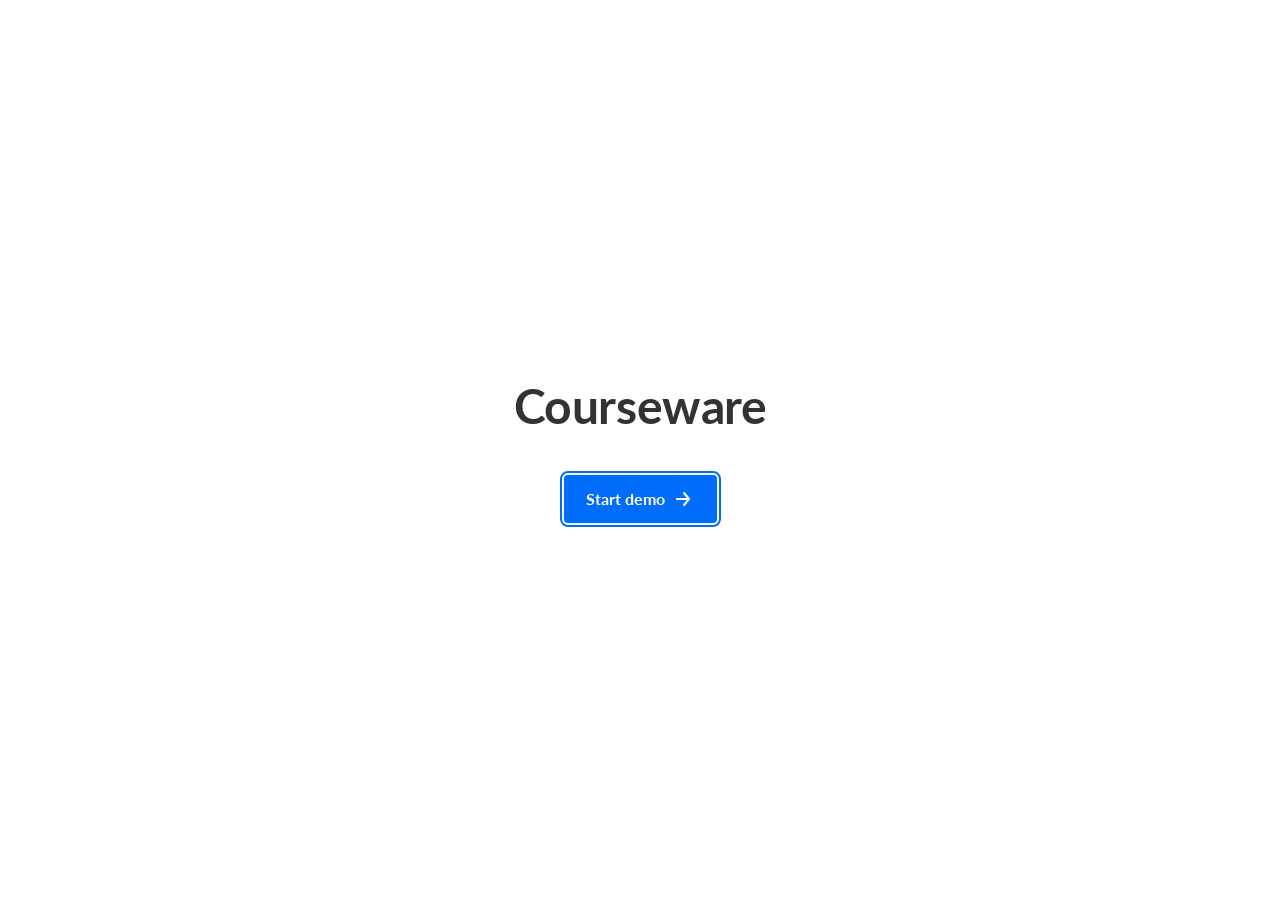
==== commit 1e6303c3: "Genie Avatar and courseware updates, DS v1.1 - ds/: updated to DS v1.1. - genie-avatar/: theme panel" ====
--- a/courseware/index.html
+++ b/courseware/index.html
@@ -17,9 +17,14 @@
   </div>
 
   <div class="frame">
-    <header class="site-header">
-      <!-- Demo navigation between activities (not part of the product): DS tabs -->
-      <div class="ds-tabs site-nav" role="tablist" aria-label="Activities">
+    <!-- Demo controls (not part of the product): a floating panel, dragged from anywhere on it -->
+    <div class="demo-panel" id="demo-panel" role="region" aria-label="Demo controls" title="Drag to move">
+      <div class="demo-panel-handle" aria-hidden="true">
+        <ds-icon name="grip" size="16"></ds-icon>
+      </div>
+      <div class="demo-panel-body">
+      <!-- Demo navigation between activities: DS tabs -->
+      <div class="ds-tabs site-nav" role="tablist" aria-label="Activities" aria-orientation="vertical">
         <button class="ds-tab" role="tab" aria-selected="true" data-value="0">Quiz</button>
         <button class="ds-tab" role="tab" aria-selected="false" data-value="1" tabindex="-1">Reading activity</button>
         <button class="ds-tab" role="tab" aria-selected="false" data-value="7" tabindex="-1">Input activity</button>
@@ -27,6 +32,15 @@
         <button class="ds-tab" role="tab" aria-selected="false" data-value="2" tabindex="-1">Watch a video</button>
         <button class="ds-tab" role="tab" aria-selected="false" data-value="5" tabindex="-1">End of milestone</button>
         <button class="ds-tab" role="tab" aria-selected="false" data-value="6" tabindex="-1">Lesson completed</button>
+        <!-- the session ended midway: the lesson is paused (also what the End button does) -->
+        <button class="ds-tab" role="tab" aria-selected="false" data-value="pause" tabindex="-1">Session paused</button>
+        <!-- layout trial: the lesson's steps in one big card, stepped with ‹ › (hidden from the panel for now, 2026-11-18) -->
+        <button class="ds-tab" role="tab" aria-selected="false" data-value="9" tabindex="-1" hidden>Card layout</button>
+        <!-- simplest flow: Julia minimizes to a small tile in the corner and comes back on a click
+             (hidden from the panel, 2026-11-18: the Julia states panel already shows it; code kept, Julia states uses it) -->
+        <button class="ds-tab" role="tab" aria-selected="false" data-value="mini" tabindex="-1" hidden>Minimize Julia</button>
+        <!-- before the lesson: Julia loads in the middle of the screen with "Joining..." (Figma 10070:5974), then the lesson starts -->
+        <button class="ds-tab" role="tab" aria-selected="false" data-value="splash" tabindex="-1">Splash screen</button>
         <!-- the glide variants are kept out of the tab bar (nothing reveals them for now) -->
         <button class="ds-tab" role="tab" aria-selected="false" data-value="3" tabindex="-1" hidden>End of milestone (glide)</button>
         <button class="ds-tab" role="tab" aria-selected="false" data-value="4" tabindex="-1" hidden>Lesson completed (glide)</button>
@@ -46,36 +60,204 @@
             <span class="ds-switch-label">Dark theme</span>
           </div>
         </div>
-      </div>
-    </header>
+        <!-- Compare: on = one token per style (after), off = the earlier per-theme token swaps (before) -->
+        <div class="ds-switch" id="token-fixes-toggle">
+          <button class="ds-switch-track ds-switch-sm ds-switch-on" role="switch" aria-checked="true" aria-label="Same-token fixes"><span class="ds-switch-handle"></span></button>
+          <div class="ds-switch-content">
+            <span class="ds-switch-label">Same-token fixes</span>
+          </div>
+        </div>
+        <!-- Compare the card shadow: on = the LXP shadow (after), off = the DS floating shadow (before) -->
+        <div class="ds-switch" id="card-shadow-toggle">
+          <button class="ds-switch-track ds-switch-sm ds-switch-on" role="switch" aria-checked="true" aria-label="LXP card shadow"><span class="ds-switch-handle"></span></button>
+          <div class="ds-switch-content">
+            <span class="ds-switch-label">LXP card shadow</span>
+          </div>
+        </div>
+        <!-- Shine trials: a soft white see-through reflection on the cards / on the screen (shows in dark) -->
+        <div class="ds-switch" id="card-shine-toggle">
+          <button class="ds-switch-track ds-switch-sm ds-switch-off" role="switch" aria-checked="false" aria-label="Card shine"><span class="ds-switch-handle"></span></button>
+          <div class="ds-switch-content">
+            <span class="ds-switch-label">Card shine</span>
+          </div>
+        </div>
+        <div class="ds-switch" id="screen-shine-toggle">
+          <button class="ds-switch-track ds-switch-sm ds-switch-off" role="switch" aria-checked="false" aria-label="Screen shine"><span class="ds-switch-handle"></span></button>
+          <div class="ds-switch-content">
+            <span class="ds-switch-label">Screen shine</span>
+          </div>
+        </div>
+        <!-- Plays "the student talks while muted" (hint + ripple) on the screen showing now; T does the same -->
+        <button class="ds-btn ds-btn-sm ds-btn-secondary talk-muted-demo" id="mic-states-toggle" type="button">Mic states (T)</button>
+        <button class="ds-btn ds-btn-sm ds-btn-secondary talk-muted-demo" id="julia-states-toggle" type="button">Julia states (J)</button>
+        <button class="ds-btn ds-btn-sm ds-btn-secondary talk-muted-demo" id="step-cues-toggle" type="button">Progress: current step (S)</button>
+      </div>
+      </div>
+    </div>
+
+    <!-- Demo controls (not part of the product): every mic state with its use case. T opens and
+         closes it; a click on a state shows it in the real bar. -->
+    <div class="demo-panel mic-states-panel" id="mic-states-panel" role="region" aria-label="Mic states" title="Drag to move" hidden>
+      <div class="demo-panel-handle" aria-hidden="true">
+        <ds-icon name="grip" size="16"></ds-icon>
+      </div>
+      <div class="demo-panel-body mic-states-body">
+        <p class="demo-panel-legend">Mic states <span class="mic-states-hint">· click one to show it · T closes</span></p>
+        <ul class="mic-states">
+          <li><button class="mic-state" type="button" data-state="joining">
+            <span class="mic-state-pill disabled" aria-hidden="true"><ds-icon name="microphone" size="24"></ds-icon></span>
+            <span class="mic-state-text"><span class="mic-state-name">Joining</span><span class="mic-state-use">Julia is still loading (the splash screen, or the start of the lesson): the mic and the chat are disabled until she arrives.</span></span>
+          </button></li>
+          <li><button class="mic-state" type="button" data-state="idle">
+            <span class="mic-state-pill " aria-hidden="true"><ds-icon name="microphone" size="24"></ds-icon></span>
+            <span class="mic-state-text"><span class="mic-state-name">Mic on</span><span class="mic-state-use">Julia talks or waits. The student can speak at any moment, just by talking.</span></span>
+          </button></li>
+          <li><button class="mic-state" type="button" data-state="listening">
+            <span class="mic-state-pill listening" aria-hidden="true"><ds-icon name="microphone" size="24"></ds-icon></span>
+            <span class="mic-state-text"><span class="mic-state-name">Listening</span><span class="mic-state-use">The student is talking: blue ring and “Listening...” over the mic.</span></span>
+          </button></li>
+          <li><button class="mic-state" type="button" data-state="thinking">
+            <span class="mic-state-pill " aria-hidden="true"><ds-icon name="microphone" size="24"></ds-icon></span>
+            <span class="mic-state-text"><span class="mic-state-name">Julia is getting the answer</span><span class="mic-state-use">The student stopped talking: the line over the mic cycles the 5 loader messages.</span></span>
+          </button></li>
+          <li><button class="mic-state" type="button" data-state="feedback">
+            <span class="mic-state-pill " aria-hidden="true"><ds-icon name="microphone" size="24"></ds-icon></span>
+            <span class="mic-state-text"><span class="mic-state-name">Answer feedback</span><span class="mic-state-use">After an answer: “Correct! Excellent job!” / “Great answer!” over the mic.</span></span>
+          </button></li>
+          <li><button class="mic-state" type="button" data-state="muted">
+            <span class="mic-state-pill muted" aria-hidden="true"><ds-icon name="microphone-muted" size="24"></ds-icon></span>
+            <span class="mic-state-text"><span class="mic-state-name">Muted by the student</span><span class="mic-state-use">The student clicked the mic to mute it: same pill, crossed-out mic, no line.</span></span>
+          </button></li>
+          <li><button class="mic-state" type="button" data-state="system-off">
+            <span class="mic-state-pill muted" aria-hidden="true"><ds-icon name="microphone-muted" size="24"></ds-icon></span>
+            <span class="mic-state-text"><span class="mic-state-name">Off while answering</span><span class="mic-state-use">The system turns the mic off while the student clicks or types an answer (quiz, writing). Same look as muted.</span></span>
+          </button></li>
+          <li><button class="mic-state" type="button" data-state="talk-muted">
+            <span class="mic-state-pill muted" aria-hidden="true"><ds-icon name="microphone-muted" size="24"></ds-icon></span>
+            <span class="mic-state-text"><span class="mic-state-name">Talking while muted</span><span class="mic-state-use">The student talks while muted: a hint (“You’re muted. Click the mic to talk”) and a soft ripple, ~3.5s.</span></span>
+          </button></li>
+          <li><button class="mic-state" type="button" data-state="permission">
+            <span class="mic-state-pill " aria-hidden="true"><ds-icon name="microphone" size="24"></ds-icon></span>
+            <span class="mic-state-text"><span class="mic-state-name">Asking for the mic</span><span class="mic-state-use">First time in the lesson: the browser asks for the mic. Chip: “⚠ Allow access to your mic”.</span></span>
+          </button></li>
+          <li><button class="mic-state" type="button" data-state="blocked">
+            <span class="mic-state-pill muted" aria-hidden="true"><ds-icon name="microphone-muted" size="24"></ds-icon></span>
+            <span class="mic-state-text"><span class="mic-state-name">Mic blocked</span><span class="mic-state-use">The student blocked the mic in the browser. Crossed-out mic + chip: “Enable your mic to talk”.</span></span>
+          </button></li>
+          <li><button class="mic-state" type="button" data-state="video">
+            <span class="mic-state-pill " aria-hidden="true"><ds-icon name="check" size="24"></ds-icon></span>
+            <span class="mic-state-text"><span class="mic-state-name">Watching a video</span><span class="mic-state-use">Watch a video: the mic leaves the bar and “I’m done watching” takes its place.</span></span>
+          </button></li>
+        </ul>
+      </div>
+    </div>
+
+    <!-- Demo controls (not part of the product): 10 ways to show the current step in the progress bar.
+         S opens and closes it; a click shows that option on the real bar. Filled by app.js (STEP_CUES). -->
+    <div class="demo-panel mic-states-panel step-cues-panel" id="step-cues-panel" role="region" aria-label="Progress: current step" title="Drag to move" hidden>
+      <div class="demo-panel-handle" aria-hidden="true">
+        <ds-icon name="grip" size="16"></ds-icon>
+      </div>
+      <div class="demo-panel-body mic-states-body">
+        <p class="demo-panel-legend">Progress: current step <span class="mic-states-hint">· click one to show it · S closes</span></p>
+        <ul class="mic-states"></ul>
+      </div>
+    </div>
+
+    <!-- Demo controls (not part of the product): every state of Julia's tile, use cases not assigned yet. J opens
+         and closes it; a click shows that state on the quiz. -->
+    <div class="demo-panel mic-states-panel julia-states-panel" id="julia-states-panel" role="region" aria-label="Julia states" title="Drag to move" hidden>
+      <div class="demo-panel-handle" aria-hidden="true">
+        <ds-icon name="grip" size="16"></ds-icon>
+      </div>
+      <div class="demo-panel-body mic-states-body">
+        <p class="demo-panel-legend">Julia states <span class="mic-states-hint">· click one to show it · J closes</span></p>
+        <ul class="mic-states">
+          <li><button class="mic-state" type="button" data-julia-state="joining">
+            <span class="mic-state-pill" aria-hidden="true"><ds-icon name="time" size="24"></ds-icon></span>
+            <span class="mic-state-text"><span class="mic-state-name">Joining</span><span class="mic-state-use">The loading look in the middle of the screen, at the intro size, “Joining...” under it, mic and chat disabled.</span></span>
+          </button></li>
+          <li><button class="mic-state" type="button" data-julia-state="intro">
+            <span class="mic-state-pill" aria-hidden="true"><ds-icon name="user" size="24"></ds-icon></span>
+            <span class="mic-state-text"><span class="mic-state-name">Introduction</span><span class="mic-state-use">Alone in the middle of the screen, 600 wide (3:4), nothing else of the lesson.</span></span>
+          </button></li>
+          <li><button class="mic-state" type="button" data-julia-state="lesson">
+            <span class="mic-state-pill" aria-hidden="true"><ds-icon name="presenter" size="24"></ds-icon></span>
+            <span class="mic-state-text"><span class="mic-state-name">In the lesson</span><span class="mic-state-use">Her tile beside the card, the mic in the bar.</span></span>
+          </button></li>
+          <li><button class="mic-state" type="button" data-julia-state="minimized">
+            <span class="mic-state-pill" aria-hidden="true"><ds-icon name="minimize" size="24"></ds-icon></span>
+            <span class="mic-state-text"><span class="mic-state-name">Minimized</span><span class="mic-state-use">A 64px circle in the middle of the bar, in place of the mic; the card in the middle. Hover or focus: blue ring.</span></span>
+          </button></li>
+          <li><button class="mic-state" type="button" data-julia-state="talking">
+            <span class="mic-state-pill" aria-hidden="true"><ds-icon name="microphone" size="24"></ds-icon></span>
+            <span class="mic-state-text"><span class="mic-state-name">Talking</span><span class="mic-state-use">A 200px circle at the bottom right, above the bar; the mic is back; the X takes her back to the circle.</span></span>
+          </button></li>
+        </ul>
+      </div>
+    </div>
+
+    <!-- Demo controls (not part of the product): every chat state with its use case. C opens and
+         closes it; a click on a state opens the chat in that state. -->
+    <div class="demo-panel mic-states-panel chat-states-panel" id="chat-states-panel" role="region" aria-label="Chat states" title="Drag to move" hidden>
+      <div class="demo-panel-handle" aria-hidden="true">
+        <ds-icon name="grip" size="16"></ds-icon>
+      </div>
+      <div class="demo-panel-body mic-states-body">
+        <p class="demo-panel-legend">Chat states <span class="mic-states-hint">· click one to show it · C closes</span></p>
+        <ul class="mic-states">
+          <li><button class="mic-state" type="button" data-chat-state="open">
+            <span class="mic-state-pill" aria-hidden="true"><ds-icon name="chat" size="24"></ds-icon></span>
+            <span class="mic-state-text"><span class="mic-state-name">Just opened</span><span class="mic-state-use">The student opens the chat for the first time in the lesson: only Julia’s greeting, the field is empty and Send is off.</span></span>
+          </button></li>
+          <li><button class="mic-state" type="button" data-chat-state="writing">
+            <span class="mic-state-pill" aria-hidden="true"><ds-icon name="edit" size="24"></ds-icon></span>
+            <span class="mic-state-text"><span class="mic-state-name">Writing</span><span class="mic-state-use">The student types a message: Send turns blue. Enter or Send posts it.</span></span>
+          </button></li>
+          <li><button class="mic-state" type="button" data-chat-state="typing">
+            <span class="mic-state-pill" aria-hidden="true"><ds-icon name="more-horizontal" size="24"></ds-icon></span>
+            <span class="mic-state-text"><span class="mic-state-name">Julia is typing</span><span class="mic-state-use">Right after the student sends: three dots in Julia’s bubble until her answer arrives (about a second).</span></span>
+          </button></li>
+          <li><button class="mic-state" type="button" data-chat-state="conversation">
+            <span class="mic-state-pill" aria-hidden="true"><ds-icon name="chat" size="24"></ds-icon></span>
+            <span class="mic-state-text"><span class="mic-state-name">Conversation</span><span class="mic-state-use">A few messages back and forth. New messages scroll into view at the bottom.</span></span>
+          </button></li>
+          <li><button class="mic-state" type="button" data-chat-state="new-messages">
+            <span class="mic-state-pill" aria-hidden="true"><ds-icon name="chevron-down" size="24"></ds-icon></span>
+            <span class="mic-state-text"><span class="mic-state-name">View new messages</span><span class="mic-state-use">The student scrolled up to read earlier messages and Julia wrote something new: the chat stays where it is, and a “View new messages” button shows over the field. A click scrolls down to it.</span></span>
+          </button></li>
+        </ul>
+      </div>
+    </div>
+
+    <!-- Demo controls (not part of the product): Julia's loading look when the lesson opens.
+         ‹ › move between the looks (each plays right away); Replay plays it again. -->
+    <div class="demo-panel join-panel" id="join-panel" role="region" aria-label="Avatar loading options" title="Drag to move" hidden>
+      <div class="demo-panel-handle" aria-hidden="true">
+        <ds-icon name="grip" size="16"></ds-icon>
+      </div>
+      <div class="demo-panel-body join-panel-body">
+        <p class="demo-panel-legend">Avatar loading</p>
+        <div class="join-nav">
+          <button class="ds-btn ds-btn-sm ds-btn-secondary ds-btn-icon" id="join-prev" type="button" aria-label="Previous look"><ds-icon name="chevron-left" size="16"></ds-icon></button>
+          <span class="join-count" id="join-count" aria-live="polite">1 of 30</span>
+          <button class="ds-btn ds-btn-sm ds-btn-secondary ds-btn-icon" id="join-next" type="button" aria-label="Next look"><ds-icon name="chevron-right" size="16"></ds-icon></button>
+        </div>
+        <p class="join-name" id="join-name"></p>
+        <p class="join-desc" id="join-desc"></p>
+        <button class="ds-btn ds-btn-sm ds-btn-secondary join-replay" id="join-replay" type="button"><ds-icon name="refresh" size="16"></ds-icon> Replay</button>
+      </div>
+    </div>
 
     <div class="avatar-view">
-
-      <!-- Ambient mesh gradient background (off by default; the B key toggles it) -->
-      <div class="mesh" aria-hidden="true">
-        <span class="mesh-blob"></span>
-        <span class="mesh-blob"></span>
-        <span class="mesh-blob"></span>
-        <span class="mesh-blob"></span>
-        <span class="mesh-blob"></span>
-        <span class="mesh-blob"></span>
-        <span class="mesh-blob"></span>
-        <span class="mesh-blob"></span>
-        <span class="mesh-blob"></span>
-        <span class="mesh-blob"></span>
-        <span class="mesh-blob"></span>
-      </div>
-
-      <!-- Background lift: 10% lighter while the avatar is shrunk (works with or without the mesh) -->
-      <div class="bg-lift" aria-hidden="true"></div>
 
       <!-- Product header: student progress through the unit's components -->
       <header class="product-header">
         <ol class="steps" aria-label="Unit progress">
-          <li class="step"><span class="step-dot"><span>1</span></span><span class="sr-only"></span></li>
-          <li class="step"><span class="step-dot"><span>2</span></span><span class="sr-only"></span></li>
-          <li class="step"><span class="step-dot"><span>3</span></span><span class="sr-only"></span></li>
-          <li class="step"><span class="step-dot"><span>4</span></span><span class="sr-only"></span></li>
+          <li class="step"><span class="step-dot"><span>1</span><ds-icon class="step-check" name="check" size="16" aria-hidden="true"></ds-icon></span><span class="sr-only"></span></li>
+          <li class="step"><span class="step-dot"><span>2</span><ds-icon class="step-check" name="check" size="16" aria-hidden="true"></ds-icon></span><span class="sr-only"></span></li>
+          <li class="step"><span class="step-dot"><span>3</span><ds-icon class="step-check" name="check" size="16" aria-hidden="true"></ds-icon></span><span class="sr-only"></span></li>
+          <li class="step"><span class="step-dot"><span>4</span><ds-icon class="step-check" name="check" size="16" aria-hidden="true"></ds-icon></span><span class="sr-only"></span></li>
         </ol>
       </header>
 
@@ -111,11 +293,18 @@
             </div>
           </div>
 
-          <div class="cta">
-            <button class="ds-btn ds-btn-xl ds-btn-primary cta-button" type="button" disabled>
+          <!-- Card footer (English Learning Module): Back on the left, the actions on the right. All DS buttons. -->
+          <div class="card-foot">
+            <button class="ds-btn ds-btn-xl ds-btn-secondary ds-btn-borderless foot-back" type="button"><ds-icon name="arrow-left"></ds-icon><span>Back</span></button>
+            <div class="card-foot-end">
+              <button class="ds-btn ds-btn-xl ds-btn-secondary ds-btn-borderless foot-skip" type="button"><span>Skip for now</span></button>
+              <button class="ds-btn ds-btn-xl ds-btn-primary cta-button" type="button" disabled>
               <span>Confirm answer</span>
               <ds-icon name="arrow-right"></ds-icon>
             </button>
+              <!-- review mode: the only action -->
+              <button class="ds-btn ds-btn-xl ds-btn-primary foot-continue" type="button"><span>Continue</span><ds-icon name="arrow-right"></ds-icon></button>
+            </div>
           </div>
         </section>
 
@@ -125,6 +314,8 @@
           <div class="avatar-tag"><p class="avatar-tag-name">Julia</p><p class="avatar-tag-title">Your English tutor</p></div>
           <button class="hint-button" type="button" tabindex="-1"><span>Ask for a hint</span></button>
         </div>
+        <!-- Splash screen only: under Julia while she loads -->
+        <p class="splash-loading" aria-live="polite">Joining...</p>
       </div>
 
       <!-- Activity 2: read aloud -->
@@ -155,7 +346,17 @@
             </div>
           </div>
 
-          <button class="ds-btn ds-btn-xl ds-btn-primary read-button outlined" type="button"><span>Start reading</span></button>
+          <!-- Card footer (English Learning Module): Back on the left, the actions on the right. All DS buttons. -->
+          <div class="card-foot">
+            <button class="ds-btn ds-btn-xl ds-btn-secondary ds-btn-borderless foot-back" type="button"><ds-icon name="arrow-left"></ds-icon><span>Back</span></button>
+            <div class="card-foot-end">
+              <button class="ds-btn ds-btn-xl ds-btn-secondary ds-btn-borderless foot-skip" type="button"><span>Skip for now</span></button>
+              <button class="ds-btn ds-btn-xl ds-btn-secondary read-again" type="button" hidden><span>Read again</span></button>
+              <button class="ds-btn ds-btn-xl ds-btn-primary read-button outlined" type="button"><ds-icon class="read-check" name="check" hidden></ds-icon><span>Start reading</span><ds-icon class="read-arrow" name="arrow-right" hidden></ds-icon></button>
+              <!-- review mode: the only action -->
+              <button class="ds-btn ds-btn-xl ds-btn-primary foot-continue" type="button"><span>Continue</span><ds-icon name="arrow-right"></ds-icon></button>
+            </div>
+          </div>
         </section>
 
         <div class="avatar">
@@ -187,13 +388,23 @@
             <div class="title milestone-title" aria-live="polite">
               <p class="eyebrow">Congratulations</p>
               <h1>Milestone 2 reached!</h1>
+              <p class="milestone-skip-desc">Please complete all questions to finish this milestone.</p>
             </div>
             <div class="milestone-timeline"></div>
-            <div class="milestone-cta">
-              <button class="ds-btn ds-btn-xl ds-btn-primary cta-button outlined" id="continue-learning" type="button">
-                <span>Continue learning</span>
-                <ds-icon name="arrow-right"></ds-icon>
-              </button>
+            <!-- Card footer: Back + "Continue to <next milestone>"; when steps were skipped,
+                 "Continue anyway" + "Return to questions" instead. All DS buttons. -->
+            <div class="milestone-cta card-foot">
+              <button class="ds-btn ds-btn-xl ds-btn-secondary ds-btn-borderless foot-back" type="button"><ds-icon name="arrow-left"></ds-icon><span>Back</span></button>
+              <div class="card-foot-end milestone-done-actions">
+                <button class="ds-btn ds-btn-xl ds-btn-primary cta-button outlined" id="continue-learning" type="button">
+                  <span>Continue to Tell the story</span>
+                  <ds-icon name="arrow-right"></ds-icon>
+                </button>
+              </div>
+              <div class="card-foot-end milestone-skipped-actions">
+                <button class="ds-btn ds-btn-xl ds-btn-secondary milestone-continue-anyway" type="button"><span>Continue anyway</span></button>
+                <button class="ds-btn ds-btn-xl ds-btn-primary milestone-return" type="button"><span>Return to questions</span><ds-icon name="arrow-right"></ds-icon></button>
+              </div>
             </div>
           </div>
         </section>
@@ -241,13 +452,23 @@
             <div class="title milestone-title" aria-live="polite">
               <p class="eyebrow">Congratulations</p>
               <h1>Milestone 3 reached!</h1>
+              <p class="milestone-skip-desc">Please complete all questions to finish this milestone.</p>
             </div>
             <div class="milestone-timeline"></div>
-            <div class="milestone-cta">
-              <button class="ds-btn ds-btn-xl ds-btn-primary cta-button outlined" type="button">
-                <span>Continue learning</span>
-                <ds-icon name="arrow-right"></ds-icon>
-              </button>
+            <!-- Card footer: Back + "Continue to <next milestone>"; when steps were skipped,
+                 "Continue anyway" + "Return to questions" instead. All DS buttons. -->
+            <div class="milestone-cta card-foot">
+              <button class="ds-btn ds-btn-xl ds-btn-secondary ds-btn-borderless foot-back" type="button"><ds-icon name="arrow-left"></ds-icon><span>Back</span></button>
+              <div class="card-foot-end milestone-done-actions">
+                <button class="ds-btn ds-btn-xl ds-btn-primary cta-button outlined" type="button">
+                  <span>Continue to Tell the story</span>
+                  <ds-icon name="arrow-right"></ds-icon>
+                </button>
+              </div>
+              <div class="card-foot-end milestone-skipped-actions">
+                <button class="ds-btn ds-btn-xl ds-btn-secondary milestone-continue-anyway" type="button"><span>Continue anyway</span></button>
+                <button class="ds-btn ds-btn-xl ds-btn-primary milestone-return" type="button"><span>Return to questions</span><ds-icon name="arrow-right"></ds-icon></button>
+              </div>
             </div>
           </div>
         </section>
@@ -296,17 +517,26 @@
           </div>
 
           <div class="input-row">
-            <textarea class="input-box" aria-labelledby="input-question" placeholder="Type your answer here..." spellcheck="true"></textarea>
+            <textarea class="ds-textarea input-box" aria-labelledby="input-question" placeholder="Type your answer here..." spellcheck="true"></textarea>
 
             <div class="input-image-wrap">
               <img class="input-image" src="assets/mia-lunchbox.png" style="--ratio: 1448 / 1086" alt="" />
             </div>
           </div>
 
-          <button class="ds-btn ds-btn-xl ds-btn-primary cta-button" type="button" disabled>
-            <span>Confirm answer</span>
-            <ds-icon name="arrow-right"></ds-icon>
-          </button>
+          <!-- Card footer (English Learning Module): Back on the left, the actions on the right. All DS buttons. -->
+          <div class="card-foot">
+            <button class="ds-btn ds-btn-xl ds-btn-secondary ds-btn-borderless foot-back" type="button"><ds-icon name="arrow-left"></ds-icon><span>Back</span></button>
+            <div class="card-foot-end">
+              <button class="ds-btn ds-btn-xl ds-btn-secondary ds-btn-borderless foot-skip" type="button"><span>Skip for now</span></button>
+              <button class="ds-btn ds-btn-xl ds-btn-primary cta-button" type="button" disabled>
+              <span>Confirm answer</span>
+              <ds-icon name="arrow-right"></ds-icon>
+            </button>
+              <!-- review mode: the only action -->
+              <button class="ds-btn ds-btn-xl ds-btn-primary foot-continue" type="button"><span>Continue</span><ds-icon name="arrow-right"></ds-icon></button>
+            </div>
+          </div>
         </section>
 
         <div class="avatar">
@@ -330,13 +560,22 @@
               <img class="input-image" src="assets/mia-lunchbox.png" style="--ratio: 1448 / 1086" alt="" />
             </div>
 
-            <input class="input-box short" type="text" aria-labelledby="input-short-question" placeholder="Type a short sentence..." autocomplete="off" spellcheck="true" />
-          </div>
-
-          <button class="ds-btn ds-btn-xl ds-btn-primary cta-button" type="button" disabled>
-            <span>Confirm answer</span>
-            <ds-icon name="arrow-right"></ds-icon>
-          </button>
+            <input class="ds-input ds-input-xl input-box short" type="text" aria-labelledby="input-short-question" placeholder="Type a short sentence..." autocomplete="off" spellcheck="true" />
+          </div>
+
+          <!-- Card footer (English Learning Module): Back on the left, the actions on the right. All DS buttons. -->
+          <div class="card-foot">
+            <button class="ds-btn ds-btn-xl ds-btn-secondary ds-btn-borderless foot-back" type="button"><ds-icon name="arrow-left"></ds-icon><span>Back</span></button>
+            <div class="card-foot-end">
+              <button class="ds-btn ds-btn-xl ds-btn-secondary ds-btn-borderless foot-skip" type="button"><span>Skip for now</span></button>
+              <button class="ds-btn ds-btn-xl ds-btn-primary cta-button" type="button" disabled>
+              <span>Confirm answer</span>
+              <ds-icon name="arrow-right"></ds-icon>
+            </button>
+              <!-- review mode: the only action -->
+              <button class="ds-btn ds-btn-xl ds-btn-primary foot-continue" type="button"><span>Continue</span><ds-icon name="arrow-right"></ds-icon></button>
+            </div>
+          </div>
         </section>
 
         <div class="avatar">
@@ -347,31 +586,182 @@
         </div>
       </div>
 
+      <!-- Activity 10: card layout (layout trial). The lesson's steps in one big card: the prompt
+           on the left (eyebrow, question, Julia's line in a speech bubble), the answers on the
+           right (options + "write your own"), and ‹ "Go deeper" › under the card to move between
+           steps. No avatar tile, mic bar or top progress in this layout. -->
+      <div class="canvas card-layout" data-activity="card-layout">
+        <p class="cl-lesson-title">This, that, these and those</p>
+
+        <section class="cl-card" aria-label="Lesson step">
+          <!-- Step 1: quiz -->
+          <div class="cl-step">
+            <div class="cl-prompt">
+              <div class="title">
+                <p class="eyebrow">Quiz</p>
+                <h1 id="cl-q1">Which sentence is correct?</h1>
+              </div>
+              <div class="cl-speaker">
+                <span class="ds-user-picture ds-user-picture-lg ds-user-picture-round"><img src="assets/julia-glow-cream.png" alt=""></span>
+                <div class="cl-speech">
+                  <p class="cl-speaker-name">Julia, your English tutor</p>
+                  <p class="cl-bubble">“Look at the book I’m holding. Which sentence describes it?”</p>
+                </div>
+              </div>
+            </div>
+            <div class="cl-response">
+              <div class="cl-answers" role="radiogroup" aria-labelledby="cl-q1">
+                <button class="answer" type="button" role="radio" aria-checked="false"><span class="pill"><span>A</span></span><span class="label">This is a book.</span></button>
+                <button class="answer" type="button" role="radio" aria-checked="false"><span class="pill"><span>B</span></span><span class="label">That is a book.</span></button>
+                <button class="answer" type="button" role="radio" aria-checked="false"><span class="pill"><span>C</span></span><span class="label">These is a book.</span></button>
+                <button class="answer" type="button" role="radio" aria-checked="false"><span class="pill"><span>D</span></span><span class="label">Those is a book.</span></button>
+              </div>
+              <div class="cl-own">
+                <input class="ds-input ds-input-xl cl-own-input" type="text" placeholder="Or write your own answer…" aria-label="Or write your own answer" autocomplete="off" spellcheck="true" />
+                <button class="ds-btn ds-btn-md ds-btn-primary ds-btn-icon cl-send" type="button" aria-label="Send answer" disabled><ds-icon name="arrow-right"></ds-icon></button>
+              </div>
+            </div>
+          </div>
+
+          <!-- Step 2: check your understanding -->
+          <div class="cl-step" hidden>
+            <div class="cl-prompt">
+              <div class="title">
+                <p class="eyebrow">Check your understanding</p>
+                <h1 id="cl-q2">Where did Mia find her lunchbox?</h1>
+              </div>
+              <div class="cl-speaker">
+                <span class="ds-user-picture ds-user-picture-lg ds-user-picture-round"><img src="assets/julia-glow-cream.png" alt=""></span>
+                <div class="cl-speech">
+                  <p class="cl-speaker-name">Julia, your English tutor</p>
+                  <p class="cl-bubble">“Think back to the story. Where did the mystery end?”</p>
+                </div>
+              </div>
+            </div>
+            <div class="cl-response">
+              <div class="cl-answers" role="radiogroup" aria-labelledby="cl-q2">
+                <button class="answer" type="button" role="radio" aria-checked="false"><span class="pill"><span>A</span></span><span class="label">“It was on a table in her brother’s classroom.”</span></button>
+                <button class="answer" type="button" role="radio" aria-checked="false"><span class="pill"><span>B</span></span><span class="label">“Noah found it in the library.”</span></button>
+                <button class="answer" type="button" role="radio" aria-checked="false"><span class="pill"><span>C</span></span><span class="label">“It was in her backpack all along.”</span></button>
+              </div>
+              <div class="cl-own">
+                <input class="ds-input ds-input-xl cl-own-input" type="text" placeholder="Or write your own answer…" aria-label="Or write your own answer" autocomplete="off" spellcheck="true" />
+                <button class="ds-btn ds-btn-md ds-btn-primary ds-btn-icon cl-send" type="button" aria-label="Send answer" disabled><ds-icon name="arrow-right"></ds-icon></button>
+              </div>
+            </div>
+          </div>
+
+          <!-- Step 3: open question -->
+          <div class="cl-step" hidden>
+            <div class="cl-prompt">
+              <div class="title">
+                <p class="eyebrow">Try it</p>
+                <h1 id="cl-q3">Why do you think the lunchbox ended up there?</h1>
+              </div>
+              <div class="cl-speaker">
+                <span class="ds-user-picture ds-user-picture-lg ds-user-picture-round"><img src="assets/julia-glow-cream.png" alt=""></span>
+                <div class="cl-speech">
+                  <p class="cl-speaker-name">Julia, your English tutor</p>
+                  <p class="cl-bubble">“There’s no wrong answer. Tell me what you think happened.”</p>
+                </div>
+              </div>
+            </div>
+            <div class="cl-response">
+              <div class="cl-own long">
+                <textarea class="ds-textarea cl-own-input" placeholder="Write your answer…" aria-labelledby="cl-q3" spellcheck="true"></textarea>
+                <button class="ds-btn ds-btn-md ds-btn-primary ds-btn-icon cl-send" type="button" aria-label="Send answer" disabled><ds-icon name="arrow-right"></ds-icon></button>
+              </div>
+            </div>
+          </div>
+
+          <!-- Card footer: the same base as the other screens (Back · Skip for now · main button). DS buttons. -->
+          <div class="card-foot cl-foot">
+            <button class="ds-btn ds-btn-xl ds-btn-secondary ds-btn-borderless cl-back" type="button"><ds-icon name="arrow-left"></ds-icon><span>Back</span></button>
+            <div class="card-foot-end">
+              <button class="ds-btn ds-btn-xl ds-btn-secondary ds-btn-borderless cl-skip" type="button"><span>Skip for now</span></button>
+              <button class="ds-btn ds-btn-xl ds-btn-primary cl-confirm" type="button" disabled><span>Confirm answer</span><ds-icon name="arrow-right"></ds-icon></button>
+            </div>
+          </div>
+        </section>
+      </div>
+
       <div class="bottom-bar">
         <div class="indicators">
-          <div class="message"><p id="mic-message">Talk to interrupt</p></div>
+          <div class="message away"><ds-icon class="message-icon" name="warning-triangle" size="16"></ds-icon><p id="mic-message"></p></div>
         </div>
 
         <div class="controls">
           <button class="mic-pill" type="button" aria-label="Microphone" aria-pressed="false">
             <ds-icon class="mic-icon" name="microphone"></ds-icon>
-            <ds-icon name="chevron-down" size="16"></ds-icon>
+            <ds-icon class="mic-chevron" name="chevron-down" size="16"></ds-icon>
           </button>
+
+          <!-- Chat icon: in the bar, 16px right of the mic (opens the chat with Julia) -->
+          <button class="chat-pill chat-open" type="button" aria-label="Chat with Julia" aria-expanded="false" aria-controls="chat-panel">
+            <ds-icon name="chat"></ds-icon>
+          </button>
+
+          <!-- speaking while muted: a DS hint over the mic (shown with a ripple around it) -->
+          <div class="ds-hint ds-hint-top mic-talk-hint" aria-hidden="true">
+            <div class="ds-hint-body">You’re muted. Click the mic to talk</div>
+            <div class="ds-hint-arrow"><svg width="14" height="9" viewBox="0 0 14 9" fill="none"><path d="M0 0L5.4 7Q7 9 8.6 7L14 0Z" fill="currentColor"/></svg></div>
+          </div>
+          <!-- announces the reminder to screen readers -->
+          <p class="sr-only" id="talk-muted-live" aria-live="polite"></p>
 
           <button class="resume-pill" type="button">
             <ds-icon name="check"></ds-icon>
             <span>I’m done watching</span>
           </button>
 
-          <button class="ds-btn ds-btn-md ds-btn-danger end-pill" type="button">
+          <button class="ds-btn ds-btn-xl ds-btn-danger end-pill" type="button">
             <span>End</span>
-            <ds-icon name="clear"></ds-icon>
+            <ds-icon name="exit"></ds-icon>
           </button>
         </div>
       </div>
+
+      <!-- Chat with Julia (text): opens from the chat icon, beside the lesson -->
+      <aside class="chat-panel" id="chat-panel" aria-labelledby="chat-title" hidden>
+        <header class="chat-header">
+          <span class="ds-user-picture ds-user-picture-md ds-user-picture-round"><img src="assets/julia-glow-cream.png" alt=""></span>
+          <div class="chat-header-text">
+            <h2 class="chat-title" id="chat-title">Chat with Julia</h2>
+            <p class="chat-subtitle">Your English tutor</p>
+          </div>
+          <button class="ds-btn ds-btn-md ds-btn-secondary ds-btn-borderless ds-btn-icon chat-close" type="button" aria-label="Close chat"><ds-icon name="clear"></ds-icon></button>
+        </header>
+        <div class="chat-body">
+          <div class="chat-messages" id="chat-messages" aria-live="polite">
+            <p class="chat-bubble from-julia" dir="auto">Hi! You can write to me here any time during the lesson. What would you like to ask?</p>
+          </div>
+          <!-- shows when the student scrolled up and Julia wrote something new; a click scrolls down -->
+          <button class="chat-new-messages" id="chat-new-messages" type="button" hidden>
+            View new messages <ds-icon name="chevron-down" size="16"></ds-icon>
+          </button>
+        </div>
+        <!-- the same field as "Or write your own answer…" (Card layout): DS xl field, send button inside -->
+        <form class="chat-compose" id="chat-compose">
+          <div class="cl-own">
+            <input class="ds-input ds-input-xl cl-own-input" id="chat-input" placeholder="Write a message…" aria-label="Message" autocomplete="off" spellcheck="true">
+            <button class="ds-btn ds-btn-md ds-btn-primary ds-btn-icon cl-send" id="chat-send" type="submit" aria-label="Send" disabled><ds-icon name="arrow-right"></ds-icon></button>
+          </div>
+        </form>
+      </aside>
 
       <!-- Sparks burst around the milestone that just became active -->
       <div class="sparks" id="sparks" aria-hidden="true"></div>
+
+      <!-- Paused session: like a paused player, everything is disabled except the progress bar
+           and "Continue lesson" -->
+      <div class="pause-layer" id="pause-layer" inert>
+        <button class="ds-btn ds-btn-xl ds-btn-primary cta-button outlined" id="continue-lesson" type="button">
+          <ds-icon name="play"></ds-icon>
+          <span>Continue lesson</span>
+        </button>
+      </div>
+      <!-- Accessibility: tells screen readers when the lesson pauses and resumes -->
+      <p class="sr-only" id="pause-status" role="status"></p>
 
     </div>
   </div>
@@ -380,6 +770,7 @@
   <script src="https://cdnapisec.kaltura.com/p/1912501/embedPlaykitJs/uiconf_id/57496443"></script>
   <script src="../ds/ds-icons.js"></script>
   <script src="../ds/ds.js"></script>
+  <script src="data.js"></script>
   <script src="app.js"></script>
 </body>
 </html>
--- a/ds/styles.css
+++ b/ds/styles.css
@@ -97,6 +97,7 @@
   --ds-space-6: 24px;
   --ds-space-7: 28px;
   --ds-space-8: 32px;
+  --ds-space-10: 40px;
   --ds-space-16: 64px;
 
   /* Typography */
@@ -109,6 +110,7 @@
   --ds-font-size-5: 16px;
   --ds-font-size-6: 18px;
   --ds-font-size-7: 48px;
+  --ds-font-size-h3: 24px;
 
   --ds-font-weight-regular: 400;
   --ds-font-weight-bold: 700;
@@ -119,6 +121,7 @@
   --ds-line-height-20: 20px;
   --ds-line-height-21: 21px;
   --ds-line-height-24: 24px;
+  --ds-line-height-h3: 1.2;
 
   /* Shadows */
   --ds-shadow-menu: 0 0 0 1px var(--ds-b-20), 0 4px 30px -8px var(--ds-b-20);
@@ -146,6 +149,7 @@
   --ds-modal-width-sm: 400px;
   --ds-modal-width-md: 560px;
   --ds-modal-width-lg: 800px;
+  --ds-modal-width-xl: 960px;
 }
 
 /* ---- Dark Theme Override ---- */
@@ -215,12 +219,13 @@
 .ds-btn-danger { background: var(--ds-danger); color: var(--ds-danger-text-contrast); }
 .ds-btn-danger:hover { background: var(--ds-danger-darker); }
 
-/* Disabled — applied via :disabled pseudo-class for real buttons */
+/* Disabled — applied via :disabled pseudo-class for real buttons.
+   Outline style: empty background, tone-4 border and text. */
 .ds-btn:disabled,
 .ds-btn[aria-disabled="true"] {
-  background: var(--ds-tone-6);
+  background: transparent;
   color: var(--ds-tone-4);
-  border: none;
+  border: 1px solid var(--ds-tone-4);
   cursor: not-allowed;
   pointer-events: none;
 }
@@ -233,6 +238,13 @@
 .ds-btn-borderless.ds-btn-secondary:hover { background: var(--ds-tone-5); }
 .ds-btn-borderless.ds-btn-danger { background: transparent; color: var(--ds-danger); }
 .ds-btn-borderless.ds-btn-danger:hover { background: var(--ds-danger-tint-10); }
+/* Borderless disabled: no border, tone-4 text */
+.ds-btn.ds-btn-borderless:disabled,
+.ds-btn.ds-btn-borderless[aria-disabled="true"] {
+  background: transparent;
+  color: var(--ds-tone-4);
+  border: none;
+}
 
 /* Icon-only */
 .ds-btn-icon { min-width: unset; padding: 0; }
@@ -1737,7 +1749,12 @@
 
 /* ============================================
    Modal
+   For forms and tasks, so it is STATIC: clicking the backdrop or pressing Escape does
+   NOT close it (users would lose what they typed). It closes only through an element
+   with [data-ds-close] inside the dialog (a Cancel button), or DS.closeModal().
    Behavior in ds.js: DS.openModal(id) / [data-ds-open="id"] / [data-ds-close]
+
+   Layout: title (fixed) / body (scrolls when tall) / footer (fixed, actions on the right)
    ============================================ */
 .ds-modal {
   position: fixed;
@@ -1767,6 +1784,7 @@
   border-radius: var(--ds-roundness-2);
   box-shadow: var(--ds-shadow-floating);
   outline: none;
+  overflow: hidden;
   animation: ds-modal-in var(--ds-duration-slow) var(--ds-ease-out);
 }
 @keyframes ds-modal-in {
@@ -1781,30 +1799,34 @@
 .ds-modal-sm .ds-modal-dialog { max-width: var(--ds-modal-width-sm); }
 .ds-modal-md .ds-modal-dialog { max-width: var(--ds-modal-width-md); }
 .ds-modal-lg .ds-modal-dialog { max-width: var(--ds-modal-width-lg); }
-
-/* Header */
+.ds-modal-xl .ds-modal-dialog { max-width: var(--ds-modal-width-xl); }
+
+/* Title (centered, stays put while the body scrolls) */
 .ds-modal-header {
+  position: relative;
   display: flex;
-  align-items: center;
-  gap: var(--ds-space-2);
-  padding: var(--ds-space-4) var(--ds-space-4) var(--ds-space-4) var(--ds-space-6);
-  border-bottom: 1px solid var(--ds-tone-6);
+  justify-content: center;
+  padding: var(--ds-space-10) var(--ds-space-10) var(--ds-space-6);
   flex-shrink: 0;
 }
 .ds-modal-title {
-  flex: 1 1 auto;
   margin: 0;
   font-family: var(--ds-font-family);
-  font-size: var(--ds-font-size-6);
-  font-weight: var(--ds-font-weight-bold);
-  line-height: var(--ds-line-height-24);
-  color: var(--ds-tone-1);
-}
+  font-size: var(--ds-font-size-h3);
+  font-weight: var(--ds-font-weight-bold);
+  line-height: var(--ds-line-height-h3);
+  text-align: center;
+  color: var(--ds-tone-1);
+}
+
+/* Optional corner close button. Not part of the default design: users cancel with the footer button. */
 .ds-modal-close {
-  display: inline-flex;
-  align-items: center;
-  justify-content: center;
-  flex-shrink: 0;
+  position: absolute;
+  top: var(--ds-space-4);
+  right: var(--ds-space-4);
+  display: inline-flex;
+  align-items: center;
+  justify-content: center;
   width: 32px;
   height: 32px;
   padding: 0;
@@ -1823,12 +1845,12 @@
   outline-offset: 2px;
 }
 
-/* Body (scrolls when content is tall) */
+/* Body: the only part that scrolls */
 .ds-modal-body {
   flex: 1 1 auto;
   min-height: 0;
   overflow-y: auto;
-  padding: var(--ds-space-6);
+  padding: 0 var(--ds-space-10) var(--ds-space-6);
   font-family: var(--ds-font-family);
   font-size: var(--ds-font-size-4);
   font-weight: var(--ds-font-weight-regular);
@@ -1836,15 +1858,23 @@
   color: var(--ds-tone-1);
 }
 
-/* Footer (action buttons, right-aligned) */
+/* Footer: optional note on the left, action buttons on the right */
 .ds-modal-footer {
   display: flex;
   align-items: center;
   justify-content: flex-end;
   gap: var(--ds-space-2);
-  padding: var(--ds-space-4) var(--ds-space-6);
-  border-top: 1px solid var(--ds-tone-6);
-  flex-shrink: 0;
+  padding: var(--ds-space-3) var(--ds-space-6) var(--ds-space-3) var(--ds-space-10);
+  border-top: 1px solid var(--ds-tone-4);
+  flex-shrink: 0;
+}
+.ds-modal-footer-note {
+  margin-right: auto;
+  font-family: var(--ds-font-family);
+  font-size: var(--ds-font-size-5);
+  font-weight: var(--ds-font-weight-regular);
+  line-height: var(--ds-line-height-solid);
+  color: var(--ds-tone-2);
 }
 
 /* Page behind the modal does not scroll */
--- a/courseware/app.css
+++ b/courseware/app.css
@@ -5,7 +5,6 @@
 
 :root {
   /* Layout (all derived from DS spacing tokens) */
-  --app-header-h: calc(var(--ds-space-16) - var(--ds-space-2));                          /* 56px: DS tab height */
   --app-product-header-h: var(--ds-space-16);                                            /* 64px */
   --app-bar-h: calc(var(--ds-space-16) * 2 + var(--ds-space-4));                         /* 144px */
   --app-card-w: calc(var(--ds-space-16) * 15 - var(--ds-space-1-5));                     /* 954px */
@@ -23,27 +22,25 @@
   --app-image-min: calc(var(--ds-space-16) * 3 - var(--ds-space-2) - var(--ds-space-0-5)); /* 182px */
   --app-blur: var(--ds-space-4);                                                          /* 16px */
 
-  /* Radius */
+  /* Radius roles: controls var(--ds-roundness-2), answers and inner boxes var(--ds-roundness-3),
+     large cards and panels this one token (the DS tops out at 12px). Circles and pills keep their
+     shape (50% / full height). */
   --app-radius-lg: calc(var(--ds-roundness-2) * 2);                                      /* 16px */
-  --app-radius-xl: calc(var(--ds-roundness-2) * 3);                                      /* 24px */
-
-  /* Type (DS sizes, scaled where the DS has no step) */
-  --app-font-reading-title: calc(var(--ds-font-size-5) * 1.5);                           /* 24px */
-  --app-font-reading: calc(var(--ds-font-size-5) * 1.25);                                /* 20px */
-  --app-font-h1: calc(var(--ds-font-size-5) * 2);                                        /* 32px */
-  --app-font-h1-compact: calc(var(--ds-font-size-5) * 1.5);                              /* 24px */
-  --app-font-milestone-compact: calc(var(--ds-font-size-6) * 2);                         /* 36px */
+
+  /* Type: two steps above the DS scale (which jumps from 18px to 48px). Everything else is a DS
+     size. Line heights: 1.5 for body, 1.2 for titles, DS line-height tokens on DS sizes. */
+  --app-font-body: calc(var(--ds-font-size-5) * 1.5);                                    /* 24px: reading text, fields, speech bubble */
+  --app-font-title: calc(var(--ds-font-size-5) * 2);                                     /* 32px: activity titles */
   --app-tracking-eyebrow: calc(var(--ds-font-size-5) * 0.14);                            /* 2.24px */
 
-  /* Motion: multiples of --ds-duration-slow (0.2s) */
-  --app-dur-1: calc(var(--ds-duration-slow) * 1.5);                                      /* 0.3s */
-  --app-dur-2: calc(var(--ds-duration-slow) * 2);                                        /* 0.4s */
+  /* Motion: everyday transitions use the DS durations (--ds-duration-exit 0.35s,
+     --ds-duration-enter 0.5s). These longer ones, multiples of --ds-duration-slow (0.2s), are only
+     for the milestone celebration and the ambient loops. */
   --app-dur-3: calc(var(--ds-duration-slow) * 3);                                        /* 0.6s */
   --app-dur-4: calc(var(--ds-duration-slow) * 3.5);                                      /* 0.7s */
   --app-dur-5: calc(var(--ds-duration-slow) * 4);                                        /* 0.8s */
   --app-dur-6: calc(var(--ds-duration-slow) * 6);                                        /* 1.2s */
   --app-dur-breathe: calc(var(--ds-duration-slow) * 12);                                 /* 2.4s */
-  --app-mesh-unit: calc(var(--ds-duration-slow) * 10);                                   /* 2s */
 
   /* Glows and translucent fills (from DS tokens) */
   --app-primary-glow: color-mix(in srgb, var(--ds-primary) 55%, transparent);
@@ -53,40 +50,31 @@
   --app-primary-clear: color-mix(in srgb, var(--ds-primary) 0%, transparent);
 
   /* Prototype-only: light avatar-mode surfaces (from the LXP demo's avatar mode; DS candidate) */
-  --app-card-bg:
-    radial-gradient(circle at 100% 0%, color-mix(in srgb, var(--ds-primary) 9%, transparent), transparent 42%),
-    radial-gradient(circle at 0% 100%, color-mix(in srgb, var(--ds-primary-brighter) 7%, transparent), transparent 38%),
-    var(--app-card-fill);
-  --app-card-fill: var(--ds-tone-8);   /* white on the light page */
-  --app-card-border: 1px solid var(--ds-tone-6);
-  --app-card-shadow: 0 var(--ds-space-3) calc(var(--ds-space-8) + var(--ds-space-2)) color-mix(in srgb, var(--ds-b-100) 4%, transparent); /* 0 12px 40px, lighter than the LXP demo's 6% */
-  --app-tint-3: color-mix(in srgb, var(--ds-primary) 3%, transparent);
-  --app-tint-6: color-mix(in srgb, var(--ds-primary) 6%, transparent);
-  --app-tint-16: color-mix(in srgb, var(--ds-primary) 16%, transparent);
+  --app-card-bg: var(--app-card-fill); /* plain fill, no blue gradient */
+  --app-card-fill: var(--ds-elevated); /* one token: white in light, a step lighter than the page in dark */
+  --app-card-border: 1px solid var(--ds-tone-5); /* DS card/surface border */
+  /* Prototype-only: the LXP card shadow, copied exactly (lxp-teams demo1 .deck: 0 12px 40px rgba(0,0,0,.06)).
+     Not a DS shadow (DS candidate). The panel switch "LXP card shadow" off shows the earlier DS shadow. */
+  --app-card-shadow: 0 var(--ds-space-3) var(--ds-space-10) color-mix(in srgb, var(--ds-b-100) 6%, transparent);
   --app-avatar-glow-blur: calc(var(--ds-space-8) + var(--ds-space-4));              /* 48px */
   --app-avatar-glow-radius: calc(var(--ds-space-16) + var(--ds-space-8));           /* 96px */
   --app-tag-blur: var(--ds-space-3);                                                 /* 12px */
 
   /* Prototype-only: celebration palette (DS candidate), mixed from DS brand tokens.
-     No white sparks: they would vanish on the light canvas. */
+     No white sparks: they would vanish on the light canvas. Same colors in both themes. */
   --app-spark-white: var(--ds-primary);
   --app-spark-light: color-mix(in srgb, var(--ds-primary-brighter) 50%, var(--ds-w-100));
   --app-spark-ring: color-mix(in srgb, var(--ds-primary-brighter) 70%, var(--ds-w-100));
   --app-spark-blue: var(--ds-primary-brighter);
   --app-spark-gold: color-mix(in srgb, var(--ds-accent) 60%, var(--ds-w-100));
 
-  /* Prototype-only: ambient mesh palette (DS candidate), mixed from DS brand tokens */
-  --app-mesh-blue: var(--ds-primary);
-  --app-mesh-azure: var(--ds-primary-brighter);
-  --app-mesh-violet: color-mix(in srgb, var(--ds-primary-brighter) 55%, var(--ds-danger-brighter));
-  --app-mesh-magenta: color-mix(in srgb, var(--ds-danger-brighter) 70%, var(--ds-primary-brighter));
-  --app-mesh-indigo: color-mix(in srgb, var(--ds-primary) 70%, var(--ds-danger));
-  --app-mesh-cyan: color-mix(in srgb, var(--ds-screen-green) 50%, var(--ds-primary-brighter));
-  --app-mesh-teal: var(--ds-screen-green);
-}
-
-/* Dark theme: the cards use the DS paper surface, a step lighter than the page */
-:root[data-theme="dark"] { --app-card-fill: var(--ds-paper); }
+}
+
+/* Card gradient: the soft blue radials stay on the light canvas only. In dark they tinted the
+   cards bluish grey, so dark cards are the plain surface. (A per-theme swap: an exception to the
+   same-token rule, asked for in the design audit, item 3.4.) */
+
+
 
 *, *::before, *::after { box-sizing: border-box; }
 
@@ -140,33 +128,78 @@
 }
 
 /* =========================================================
-   Demo header: switches between activities (not part of the product).
-   DS tabs + DS switch.
+   Prototype-only: floating demo panel (not part of the product; DS candidate: floating panel)
+   Switches between activities (DS tabs) and holds the Image / Dark theme switches. It floats over
+   the screen and can be dragged from anywhere on it, tabs and switches included (app.js: a press
+   that moves is a drag, a press that doesn't is a click); the spot is remembered.
    ========================================================= */
-.site-header {
+.demo-panel {
+  position: fixed;
+  /* default spot: bottom-left corner (app.js switches to left/top once dragged) */
+  left: var(--ds-space-4);
+  bottom: var(--ds-space-4);
+  z-index: var(--ds-z-dropdown); /* above the activity and the pause layer, under the splash */
+  display: flex;
+  align-items: stretch;
+  border: 1px solid var(--ds-tone-6);
+  border-radius: var(--app-radius-lg);
+  background: var(--ds-elevated);
+  box-shadow: var(--ds-shadow-floating);
+  max-height: 100vh; /* on a short screen the panel scrolls instead of running off it */
+  overflow-y: auto;
+  cursor: grab;
+  user-select: none;
+  touch-action: none;
+}
+
+.demo-panel-handle {
   flex: none;
   display: flex;
   align-items: center;
-  gap: var(--ds-space-6);
-  height: var(--app-header-h);
-  padding: 0 var(--ds-space-6);
-  background: var(--ds-paper);
-  border-bottom: 1px solid var(--ds-tone-6);
-}
-
-/* the tablist's own bottom border would double the header's */
-.site-nav { border-bottom: 0; }
+  justify-content: center;
+  width: var(--ds-space-6);
+  border-right: 1px solid var(--ds-tone-6);
+  color: var(--ds-tone-3);
+  transition: color var(--ds-duration-base) ease, background var(--ds-duration-base) ease;
+}
+
+.demo-panel:hover .demo-panel-handle { color: var(--ds-tone-1); background: var(--ds-tone-7); }
+
+/* while dragging, the whole panel shows the grabbing hand (even over tabs and switches) */
+.demo-panel.dragging,
+.demo-panel.dragging * { cursor: grabbing; }
+
+/* the tabs in a column, the switches under them */
+.demo-panel-body {
+  display: flex;
+  flex-direction: column;
+  gap: var(--ds-space-2);
+  padding: var(--ds-space-2) var(--ds-space-4) var(--ds-space-3);
+}
+
+/* the panel has its own frame, so no tablist border; one tab per row, left-aligned */
+.site-nav {
+  border-bottom: 0;
+  flex-direction: column;
+  align-items: flex-start;
+  gap: 0;
+}
 .site-nav .ds-tab[hidden] { display: none; }
 
-/* right end of the header: Image and Dark theme switches */
+/* Image and Dark theme switches, one per row under the tabs */
 .site-header-end {
   display: flex;
-  align-items: center;
-  gap: var(--ds-space-6);
-  margin-left: auto;
+  flex-direction: column;
+  align-items: flex-start;
+  gap: var(--ds-space-3);
+  padding: var(--ds-space-3) var(--ds-space-2) 0;
+  border-top: 1px solid var(--ds-tone-6);
 }
 
 .image-toggle[hidden] { display: none; }
+
+/* the P key hides the whole panel (app.js) */
+.demo-panel[hidden] { display: none; }
 
 /* =========================================================
    Prototype-only: unit progress (DS candidate: stepper)
@@ -203,7 +236,7 @@
 /* the whole timeline faded out ("fade" variants) */
 .steps.faded {
   opacity: 0;
-  transition: opacity var(--app-dur-1) ease;
+  transition: opacity var(--ds-duration-exit) ease;
 }
 
 .step { display: flex; align-items: center; }
@@ -225,14 +258,55 @@
   height: var(--line);
   margin: 0 var(--ds-space-2);
   border-radius: var(--line);
-  background: linear-gradient(to right, var(--ds-primary) var(--fill), var(--ds-tone-6) var(--fill));
-  transition: --fill var(--app-dur-4) ease, opacity var(--app-dur-1) ease;
+  /* accessibility: the empty part is tone-3 (3.59:1 on white), not tone-6 (1.19:1), so the track
+     passes the WCAG 3:1 minimum for graphics */
+  background: linear-gradient(to right, var(--ds-primary) var(--fill), var(--ds-tone-3) var(--fill));
+  transition: --fill var(--app-dur-4) ease, opacity var(--ds-duration-exit) ease;
 }
 
 .step.done + .step::before { --fill: 100%; }
 
 /* connectors fade away while the timeline relocates, then fade back in */
 .steps.lines-hidden .step + .step::before { opacity: 0; }
+
+/* ===== Prototype-only: step segments (DS candidate: segmented stepper) =====
+   The line after the current milestone is split into one segment per step (app.js). Same
+   thickness and colors as the whole line: tone-3 empty (3.59:1), primary when done, a hollow
+   tone-3 outline when skipped; the step showing now is marked by the "Current step" option below. */
+.step.has-screens::before { display: none; }
+.step-screens { display: none; }
+
+.step.has-screens .step-screens {
+  flex: 1 1 0;
+  display: flex;
+  gap: var(--ds-space-1);
+  margin: 0 var(--ds-space-2);
+  transition: opacity var(--ds-duration-exit) ease;
+}
+
+.steps.lines-hidden .step-screens { opacity: 0; }
+
+.step-screen {
+  position: relative;
+  flex: 1 1 0;
+  height: var(--line);
+  border-radius: var(--line);
+  background: var(--ds-tone-3);
+  transition: height var(--ds-duration-enter) var(--ds-ease-out), background var(--ds-duration-exit) ease;
+}
+
+.step-screen.done { background: var(--ds-primary); }
+
+.step-screen.skipped { background: transparent; box-shadow: inset 0 0 0 1px var(--ds-tone-3); }
+
+/* ===== Prototype-only: current step cue (DS candidate: segmented stepper) =====
+   The segment of the step showing now is empty with a primary outline, like the current
+   milestone's blue ring. No motion. A step that is already done stays filled. */
+.step-screen.current:not(.done) {
+  background: transparent;
+  box-shadow: inset 0 0 0 1px var(--ds-primary);
+}
+
 
 .step-dot {
   display: flex;
@@ -242,13 +316,22 @@
   width: var(--dot);
   height: var(--dot);
   border-radius: 50%;
-  background: var(--ds-tone-6);
+  /* milestone not started: a hollow grey ring. Accessibility: the ring is tone-3 (3.59:1 on white,
+     WCAG 3:1 for graphics) and the number tone-2 on white (4.95:1, WCAG 4.5:1 for text). Each
+     state also has its own shape, not just its own color: done = filled, current = blue ring
+     not started = grey ring. All three draw the same 2px border, so every dot has exactly the
+     same outer edge (an inset shadow renders a hair smaller than a fill). */
+  background: var(--ds-tone-8);
+  border: 2px solid var(--ds-tone-3);
   font-size: var(--ds-font-size-5);
   font-weight: var(--ds-font-weight-bold);
-  line-height: normal;
+  line-height: var(--ds-line-height-solid);
   color: var(--ds-tone-2);
-  transition: background var(--app-dur-1) ease, color var(--app-dur-1) ease, box-shadow var(--app-dur-1) ease;
-}
+  transition: background var(--ds-duration-exit) ease, color var(--ds-duration-exit) ease, border-color var(--ds-duration-exit) ease, box-shadow var(--ds-duration-exit) ease;
+}
+
+/* the check of a completed milestone: only shown on the pause screen (see the pause section) */
+.step-check { display: none; }
 
 /* numbers are hidden in the top bar and fade in once the dots arrive in the milestone slate */
 .step-dot > span {
@@ -259,17 +342,18 @@
 
 .steps.numbered .step-dot > span { opacity: 1; }
 
-/* current milestone: blue inset ring, white number */
+/* current milestone: blue inset ring and the number in primary, in both themes (on the tone-8 dot:
+   4.6:1 on white in light, 4.6:1 on black in dark) */
 .step.current .step-dot {
   background: var(--ds-tone-8);
-  box-shadow: inset 0 0 0 2px var(--ds-primary);
+  border-color: var(--ds-primary);
   color: var(--ds-primary);
 }
 
 /* completed milestone: blue */
 .step.done .step-dot {
   background: var(--ds-primary);
-  box-shadow: none;
+  border-color: var(--ds-primary);
   color: var(--ds-primary-text-contrast);
 }
 
@@ -280,7 +364,7 @@
 }
 
 .step.current.celebrate .step-dot {
-  box-shadow: inset 0 0 0 2px var(--ds-primary), 0 0 var(--ds-space-5) var(--ds-space-0-5) var(--app-primary-glow);
+  box-shadow: 0 0 var(--ds-space-5) var(--ds-space-0-5) var(--app-primary-glow);
 }
 
 /* lesson completed: the last milestone gets a much bigger pop and glow */
@@ -403,81 +487,6 @@
   color: var(--ds-tone-1);
 }
 
-/* ===== Prototype-only: ambient mesh gradient (DS candidate). On by default; B toggles it. ===== */
-.mesh {
-  position: absolute;
-  inset: 0;
-  z-index: -1;
-  overflow: hidden;
-  pointer-events: none;
-  background: var(--ds-background);
-  opacity: 0;
-  transition: opacity var(--app-dur-5) ease;
-}
-
-/* on the light canvas the blobs are a pastel wash */
-.mesh-blob { opacity: 0.5; }
-
-.avatar-view.mesh-on .mesh { opacity: 1; }
-
-.mesh-blob {
-  position: absolute;
-  left: calc(var(--x) - 35vmax);
-  top: calc(var(--y) - 35vmax);
-  width: 70vmax;
-  height: 70vmax;
-  border-radius: 50%;
-  background: radial-gradient(closest-side, var(--c) 0%, transparent 100%);
-  will-change: transform;
-  transition: opacity var(--app-dur-3) ease;
-  animation: mesh-drift calc(var(--app-mesh-unit) * var(--t)) ease-in-out calc(var(--app-mesh-unit) * var(--d)) infinite alternate;
-}
-
-@keyframes mesh-drift {
-  from { transform: translate(0, 0) scale(1); }
-  to   { transform: translate(var(--dx), var(--dy)) scale(var(--s)); }
-}
-
-/* Eleven blobs spread over the screen; the ones behind the text (left, center) stay dim.
-   --t / --d are loop length / delay in --app-mesh-unit (2s) steps. */
-.mesh-blob:nth-child(1)  { --x: 10%;  --y: 92%;  --c: color-mix(in srgb, var(--app-mesh-blue) 55%, transparent);    --t: 17; --d: -3;    --dx: 12vw;  --dy: -10vh; --s: 1.2; }
-.mesh-blob:nth-child(2)  { --x: 90%;  --y: 85%;  --c: color-mix(in srgb, var(--app-mesh-violet) 45%, transparent);  --t: 22; --d: -9.5;  --dx: -14vw; --dy: -8vh;  --s: 1.15; }
-.mesh-blob:nth-child(3)  { --x: 50%;  --y: 112%; --c: color-mix(in srgb, var(--app-mesh-cyan) 28%, transparent);    --t: 26; --d: -15.5; --dx: 10vw;  --dy: -12vh; --s: 1.25; }
-.mesh-blob:nth-child(4)  { --x: 100%; --y: 42%;  --c: color-mix(in srgb, var(--app-mesh-magenta) 24%, transparent); --t: 20; --d: -6;    --dx: -10vw; --dy: 12vh;  --s: 1.1; }
-.mesh-blob:nth-child(5)  { --x: -4%;  --y: 58%;  --c: color-mix(in srgb, var(--app-mesh-indigo) 24%, transparent);  --t: 24; --d: -12.5; --dx: 7vw;   --dy: -6vh;  --s: 1.15; }
-.mesh-blob:nth-child(6)  { --x: 6%;   --y: 4%;   --c: color-mix(in srgb, var(--app-mesh-azure) 34%, transparent);   --t: 23; --d: -7;    --dx: 9vw;   --dy: 10vh;  --s: 1.2; }
-.mesh-blob:nth-child(7)  { --x: 94%;  --y: 6%;   --c: color-mix(in srgb, var(--app-mesh-violet) 32%, transparent);  --t: 19; --d: -11;   --dx: -9vw;  --dy: 11vh;  --s: 1.15; }
-.mesh-blob:nth-child(8)  { --x: 46%;  --y: 52%;  --c: color-mix(in srgb, var(--app-mesh-indigo) 13%, transparent);  --t: 28; --d: -17.5; --dx: 8vw;   --dy: -7vh;  --s: 1.2; }
-.mesh-blob:nth-child(9)  { --x: 80%;  --y: 52%;  --c: color-mix(in srgb, var(--app-mesh-teal) 16%, transparent);    --t: 21; --d: -4.5;  --dx: -7vw;  --dy: 9vh;   --s: 1.15; }
-.mesh-blob:nth-child(10) { --x: 50%;  --y: -4%;  --c: color-mix(in srgb, var(--app-mesh-indigo) 17%, transparent);  --t: 25; --d: -14;   --dx: 6vw;   --dy: 6vh;   --s: 1.15; }
-.mesh-blob:nth-child(11) { --x: 32%;  --y: 116%; --c: color-mix(in srgb, var(--app-mesh-teal) 14%, transparent);    --t: 29; --d: -8.5;  --dx: 8vw;   --dy: -9vh;  --s: 1.2; }
-
-/* a light vignette settles the edges */
-.mesh::after {
-  content: "";
-  position: absolute;
-  inset: 0;
-  background: none;
-}
-
-/* fine static grain (procedural noise texture, not an icon): hides banding on dark gradients */
-.mesh::before {
-  content: "";
-  position: absolute;
-  inset: 0;
-  z-index: 1;
-  opacity: 0.05;
-  background-image: url("data:image/svg+xml,%3Csvg xmlns='http://www.w3.org/2000/svg' width='160' height='160'%3E%3Cfilter id='n'%3E%3CfeTurbulence type='fractalNoise' baseFrequency='.9' numOctaves='2' stitchTiles='stitch'/%3E%3CfeColorMatrix type='saturate' values='0'/%3E%3C/filter%3E%3Crect width='100%25' height='100%25' filter='url(%23n)'/%3E%3C/svg%3E");
-}
-
-@media (prefers-reduced-motion: reduce) {
-  .mesh-blob { animation: none; }
-}
-
-/* (the dark theme's background lift is not needed on the light canvas) */
-.bg-lift { display: none; }
-
-
 /* =========================================================
    Activity canvas
    ========================================================= */
@@ -510,9 +519,9 @@
   padding: var(--ds-space-8);
   overflow: clip;
   border: var(--app-card-border);
-  border-radius: var(--app-radius-xl);
-  background: var(--app-card-bg);
-  box-shadow: var(--app-card-shadow);
+  border-radius: var(--app-radius-lg);
+  background: var(--app-card-shine, none), var(--app-card-bg);
+  box-shadow: var(--app-card-shadow), var(--app-card-edge, 0 0 transparent);
 }
 
 .reading-text,
@@ -525,20 +534,22 @@
   align-items: flex-start;
   gap: var(--ds-space-4);
   padding: var(--ds-space-8);
+  color: var(--ds-tone-1);
+  word-break: break-word;
+}
+
+.reading-text {
+  overflow: hidden;
   border-radius: var(--ds-roundness-3);
   background: var(--ds-tone-7);
-  color: var(--ds-tone-1);
-  word-break: break-word;
-}
-
-.reading-text { overflow: hidden; }
+}
 
 .reading-text .reading-title {
   width: 100%;
   flex-shrink: 0;
-  font-size: var(--app-font-reading-title);
+  font-size: var(--app-font-body);
   font-weight: var(--ds-font-weight-bold);
-  line-height: normal;
+  line-height: 1.2;
 }
 
 .reading-text .reading-body {
@@ -546,7 +557,7 @@
   flex: 1 1 0;
   min-height: 0;
   overflow-y: auto;
-  font-size: var(--app-font-reading);
+  font-size: var(--app-font-body);
   font-weight: var(--ds-font-weight-regular);
   line-height: 1.5;
   scrollbar-width: thin;
@@ -555,24 +566,21 @@
   mask-image: linear-gradient(to bottom, var(--ds-b-100) calc(100% - var(--ds-space-8) - var(--ds-space-4)), transparent 100%);
 }
 
-/* Input activity: a text field that wears the reading box's surface */
+/* ===== Prototype-only: large reading field (DS candidate) =====
+   The input activities use the DS field (ds-textarea / ds-input-xl), with its border, radius,
+   colors, hover and focus. The DS field has no reading size, so only the size is extended here,
+   to match the reading box: the reading font, line height and padding. The fill is transparent, so
+   the field takes the card's color in both themes and the tone-3 border marks it; the placeholder is
+   tone-2 (the DS tone-3 placeholder is 3.59:1, under 4.5:1 for text). */
 .input-box {
-  border: 0;
+  height: auto;
   resize: none;
-  outline: none;
-  font: inherit;
-  font-size: var(--app-font-reading);
-  font-weight: var(--ds-font-weight-regular);
+  background: transparent; /* the field takes the surface under it (the DS tone-8 fill is a black hole in dark) */
+  font-size: var(--app-font-body);
   line-height: 1.5;
-  /* a white field with a hairline border (LXP demo's "write your own" field) */
-  background: var(--ds-tone-8);
-  box-shadow: inset 0 0 0 1px var(--ds-tone-5);
-  transition: box-shadow var(--ds-duration-base) ease;
-}
-
-.input-box::placeholder { color: var(--ds-tone-3); opacity: 1; }
-
-.input-box:focus-visible { box-shadow: inset 0 0 0 1px var(--ds-primary), 0 0 0 var(--ds-space-1) var(--app-tint-6); }
+}
+
+.input-box::placeholder { color: var(--ds-tone-2); }
 
 /* Short variant: a single-line field sized for one sentence */
 .reading-card.short { justify-content: space-between; }
@@ -621,19 +629,6 @@
   border-radius: var(--ds-roundness-2);
 }
 
-/* ===== Prototype-only: reading button states (DS candidate: success and overlay button variants) ===== */
-/* "Done reading": green */
-.ds-btn.read-button.finish {
-  background: var(--ds-success);
-  color: var(--ds-success-text-contrast);
-}
-
-/* "Read again": the DS secondary look */
-.ds-btn.read-button.again {
-  background: var(--ds-tone-6);
-  color: var(--ds-tone-1);
-}
-
 /* ----- Quiz card ----- */
 .flashcard {
   position: relative;
@@ -649,9 +644,9 @@
   padding: calc(var(--ds-space-8) + var(--ds-space-4));
   overflow: clip;
   border: var(--app-card-border);
-  border-radius: var(--app-radius-xl);
-  background: var(--app-card-bg);
-  box-shadow: var(--app-card-shadow);
+  border-radius: var(--app-radius-lg);
+  background: var(--app-card-shine, none), var(--app-card-bg);
+  box-shadow: var(--app-card-shadow), var(--app-card-edge, 0 0 transparent);
 }
 
 .text {
@@ -674,17 +669,19 @@
 
 .title .eyebrow {
   font-size: var(--ds-font-size-5);
-  line-height: normal;
+  line-height: var(--ds-line-height-24);
   letter-spacing: var(--app-tracking-eyebrow);
   text-transform: uppercase;
   white-space: nowrap;
-  color: var(--ds-primary);
+  /* trial: the light primary in both themes (same token, one value). Contrast is under 4.5:1 on
+     both cards: 2.9:1 on white, 4.3:1 on the dark #333 card (DS question 1) */
+  color: var(--ds-primary-brighter);
 }
 
 .title h1 {
   margin: 0;
   width: 100%;
-  font-size: var(--app-font-h1);
+  font-size: var(--app-font-title);
   font-weight: var(--ds-font-weight-bold);
   line-height: 1.2;
   letter-spacing: calc(var(--ds-space-0-25) * -0.4);
@@ -706,20 +703,22 @@
   gap: var(--ds-space-4);
   padding: var(--ds-space-3) var(--ds-space-4);
   border-radius: var(--ds-roundness-3);
-  background: var(--ds-tone-8);
+  background: transparent; /* like the text fields: takes the card's color in both themes */
+  /* light hairline, as in the LXP answers. The text names the option, so the frame is a soft
+     outline (tone-5, ~1.4:1), not the field border */
   box-shadow: inset 0 0 0 1px var(--ds-tone-5);
   text-align: left;
   transition: background var(--ds-duration-slow) ease, box-shadow var(--ds-duration-slow) ease;
 }
 
-.answer:hover { background: var(--app-tint-3); box-shadow: inset 0 0 0 1px var(--ds-primary); }
-
-.answer[aria-checked="true"] { background: var(--app-tint-6); box-shadow: inset 0 0 0 2px var(--ds-primary); }
+.answer:hover { background: var(--ds-primary-tint-6); box-shadow: inset 0 0 0 1px var(--ds-primary); }
+
+.answer[aria-checked="true"] { background: var(--ds-primary-tint-10); box-shadow: inset 0 0 0 2px var(--ds-primary); }
 
 .answer .label {
   font-size: var(--ds-font-size-6);
   font-weight: var(--ds-font-weight-regular);
-  line-height: normal;
+  line-height: var(--ds-line-height-24);
   white-space: nowrap;
   color: var(--ds-tone-1);
 }
@@ -731,21 +730,26 @@
   gap: var(--ds-space-1);
   flex-shrink: 0;
   justify-content: center;
-  width: var(--ds-space-8);
-  height: var(--ds-space-8);
+  width: var(--ds-space-6);
+  height: var(--ds-space-6);
   border-radius: 50%;
-  background: var(--ds-tone-6);
-  font-size: var(--ds-font-size-4);
+  /* as in the LXP answers: a small filled circle. The fill is a 5% tone-1 layer over the card, so
+     it follows the surface: in light it comes out as tone-7 (#f5f5f5, like the LXP), in dark a bit
+     lighter than the card (#3d3d3d on #333) instead of a black hole. Same token in both themes
+     (DS candidate: a surface-relative fill token). The tone-2 letter is 4.5:1 in light, 6.8:1 in dark. */
+  background: color-mix(in srgb, var(--ds-tone-1) 5%, transparent);
+  font-size: var(--ds-font-size-2);
   font-weight: var(--ds-font-weight-bold);
-  line-height: normal;
+  line-height: var(--ds-line-height-solid);
   white-space: nowrap;
   color: var(--ds-tone-2);
-  transition: background var(--ds-duration-slow) ease, color var(--ds-duration-slow) ease;
+  transition: background var(--ds-duration-slow) ease, color var(--ds-duration-slow) ease, box-shadow var(--ds-duration-slow) ease;
 }
 
 .pill > span { text-box: trim-both cap alphabetic; }
 
 .answer[aria-checked="true"] .pill {
+  box-shadow: none;
   background: var(--ds-primary);
   color: var(--ds-primary-text-contrast);
 }
@@ -767,7 +771,109 @@
   justify-content: center;
 }
 
-/* ===== Prototype-only: breathing outline around a primary CTA (DS candidate) ===== */
+/* =========================================================
+   Card footer (from the English Learning Module reference; DS candidate: card footer)
+   Every activity card ends with: "Back" on the left, the actions on the right ("Skip for now" +
+   the step's main button). All buttons are DS buttons; only the layout is ours.
+   ========================================================= */
+.card-foot {
+  flex: none;
+  width: 100%;
+  display: flex;
+  align-items: center;
+  justify-content: space-between;
+  gap: var(--ds-space-4);
+}
+
+.card-foot-end {
+  display: flex;
+  align-items: center;
+  gap: var(--ds-space-4);
+}
+
+/* Reading: "Read again" only exists once the reading is done */
+.card-foot .read-again[hidden],
+.card-foot .read-arrow[hidden],
+.card-foot .read-check[hidden] { display: none; }
+
+/* ===== Answer feedback (from the reference), in DS success / danger ===== */
+/* correct: a green ring that pulses once, then the lesson moves on */
+.answer.just-correct {
+  background: color-mix(in srgb, var(--ds-success) 12%, transparent);
+  box-shadow: inset 0 0 0 2px var(--ds-success);
+  animation: answer-correct var(--app-dur-3) ease-out;
+}
+.answer.just-correct .pill { background: var(--ds-success); color: var(--ds-success-text-contrast); box-shadow: none; }
+
+@keyframes answer-correct {
+  0%   { transform: scale(1); }
+  50%  { transform: scale(1.02); }
+  100% { transform: scale(1); }
+}
+
+/* wrong: a red ring; the student tries another option */
+.answer.wrong,
+.answer.wrong:hover { background: var(--ds-danger-tint-10); box-shadow: inset 0 0 0 2px var(--ds-danger); }
+.answer.wrong .pill { background: var(--ds-danger); color: var(--ds-danger-text-contrast); box-shadow: none; }
+
+/* a written answer was accepted */
+/* ===== Prototype-only: Success field (DS candidate) =====
+   The DS field has an error state (ds-input-error) but no success state: a 2px green frame. */
+.input-box.just-correct,
+.input-box.just-correct:hover,
+.input-box.just-correct:focus { border-color: var(--ds-success); box-shadow: inset 0 0 0 1px var(--ds-success); }
+
+@media (prefers-reduced-motion: reduce) {
+  .answer.just-correct { animation: none; }
+}
+
+/* ===== Review mode (from the reference): a step that was already answered =====
+   The card is locked and framed in green, with a check in its corner. The student's answer stays
+   (the chosen option in green, the others dimmed; a written answer in a locked green field), and
+   the footer has only "Back" and "Continue". */
+.card-foot .foot-continue { display: none; }
+.canvas.reviewing .card-foot .foot-continue { display: inline-flex; }
+.canvas.reviewing .card-foot-end > :not(.foot-continue) { display: none; }
+
+.canvas.reviewing .flashcard,
+.canvas.reviewing .reading-card {
+  border-color: color-mix(in srgb, var(--ds-success) 40%, transparent);
+}
+
+.review-stamp {
+  position: absolute;
+  top: var(--ds-space-8);
+  right: var(--ds-space-8);
+  display: none;
+  align-items: center;
+  justify-content: center;
+  width: var(--ds-space-8);
+  height: var(--ds-space-8);
+  border-radius: 50%;
+  background: color-mix(in srgb, var(--ds-success) 12%, transparent);
+  box-shadow: inset 0 0 0 2px var(--ds-success);
+  color: var(--ds-success);
+  pointer-events: none;
+}
+
+.canvas.reviewing .review-stamp { display: flex; }
+
+/* keep the title clear of the check */
+.canvas.reviewing .title { padding-right: calc(var(--ds-space-8) + var(--ds-space-4)); }
+
+/* answers can't be changed */
+.canvas.reviewing .answers { pointer-events: none; }
+.canvas.reviewing .answer:not(.mine) { opacity: var(--ds-opacity-disabled); }
+
+.answer.mine {
+  background: color-mix(in srgb, var(--ds-success) 12%, transparent);
+  box-shadow: inset 0 0 0 2px var(--ds-success);
+}
+.answer.mine .pill { background: var(--ds-success); color: var(--ds-success-text-contrast); box-shadow: none; }
+
+/* ===== Prototype-only: Attention CTA (DS candidate) =====
+   A breathing outline around a DS primary button that is the one action on screen. It adds a
+   ring outside the button and leaves the DS button itself untouched. */
 .ds-btn.outlined { position: relative; }
 
 .ds-btn.outlined::after {
@@ -795,11 +901,12 @@
   width: var(--app-avatar-w);
   height: var(--app-avatar-h);
   border-radius: var(--app-radius-lg);
-  transition: width var(--app-dur-1) ease, height var(--app-dur-1) ease;
+  transition: width var(--ds-duration-exit) ease, height var(--ds-duration-exit) ease;
 }
 
 /* Soft shadow behind the avatar (LXP demo avatar mode): a still of her, blurred, scaled to 92.7% and
-   moved down 7.7% of her height, so the glow takes her own colors */
+   moved down 7.7% of her height, so the glow takes her own colors. Back to the original
+   (2026-11-18, my request); the primary-colored CSS glow that replaced it is off. */
 .avatar-glow {
   position: absolute;
   z-index: -1;
@@ -811,6 +918,38 @@
   border-radius: var(--app-avatar-glow-radius);
   filter: blur(var(--app-avatar-glow-blur));
   pointer-events: none;
+  transition: opacity 1.2s var(--ds-ease-out);
+}
+/* hidden where the old CSS glow was hidden: the minimized tile, and while she forms herself
+   (looks 1-5: nothing of her shows, not even her colors, until she is there) */
+.mini-demo .avatar.minimized .avatar-glow { display: none; }
+/* Light only: no blur behind her in dark, for a clean look (to confirm with the developers) */
+:root[data-theme="dark"] .avatar-glow { display: none; }
+:root[data-join-style="becoming"] .avatar.joining .avatar-glow,
+:root[data-join-style="emerge"] .avatar.joining .avatar-glow,
+:root[data-join-style="coalesce"] .avatar.joining .avatar-glow,
+:root[data-join-style="mist"] .avatar.joining .avatar-glow,
+:root[data-join-style="fairy"] .avatar.joining .avatar-glow { opacity: 0; }
+
+/* The empty layer the loading looks draw on (Mist's haze, Aura); no glow of its own any more */
+:root {
+  --app-avatar-glow-color: transparent;
+  --app-avatar-glow-inset: 3.65%; /* 92.7% wide */
+}
+.avatar::before {
+  content: "";
+  position: absolute;
+  z-index: -1;
+  left: var(--app-avatar-glow-inset);
+  right: var(--app-avatar-glow-inset);
+  top: 7.67%;
+  bottom: -0.37%;
+  border-radius: var(--app-avatar-glow-radius);
+  background-color: var(--app-avatar-glow-color);
+  filter: blur(var(--app-avatar-glow-blur));
+  pointer-events: none;
+  transition: background-color var(--ds-duration-exit) ease, left var(--ds-duration-exit) ease,
+    right var(--ds-duration-exit) ease, filter var(--ds-duration-exit) ease;
 }
 
 /* Name strip along the bottom of her frame: white text over a backdrop blur and a dark-to-clear
@@ -831,7 +970,7 @@
   color: var(--ds-w-100);
   line-height: var(--ds-line-height-21);
   pointer-events: none;
-  transition: opacity var(--app-dur-1) ease;
+  transition: opacity var(--ds-duration-exit) ease;
 }
 
 .avatar-tag p { margin: 0; }
@@ -871,12 +1010,12 @@
   backdrop-filter: blur(var(--app-blur));
   font-size: var(--ds-font-size-5);
   font-weight: var(--ds-font-weight-bold);
-  line-height: normal;
+  line-height: var(--ds-line-height-solid);
   white-space: nowrap;
   color: var(--ds-w-100);
   opacity: 0;
   visibility: hidden;
-  transition: opacity var(--app-dur-1) ease, transform var(--app-dur-1) ease, visibility var(--app-dur-1);
+  transition: opacity var(--ds-duration-exit) ease, transform var(--ds-duration-exit) ease, visibility var(--ds-duration-exit);
 }
 
 .hint-button > span { text-box: trim-both cap alphabetic; }
@@ -924,7 +1063,7 @@
   justify-content: center;
   height: var(--ds-space-8);
   padding: var(--ds-space-2);
-  transition: opacity var(--app-dur-1) ease, visibility var(--app-dur-1);
+  transition: opacity var(--ds-duration-exit) ease, visibility var(--ds-duration-exit);
 }
 
 .indicators .message.away { opacity: 0; visibility: hidden; }
@@ -933,7 +1072,7 @@
   font-size: var(--ds-font-size-5);
   font-weight: var(--ds-font-weight-bold);
   font-style: italic;
-  line-height: normal;
+  line-height: var(--ds-line-height-24);
   text-align: center;
   white-space: nowrap;
   color: var(--ds-tone-2);
@@ -966,16 +1105,872 @@
   height: var(--app-pill-h);
   padding: var(--ds-space-4);
   border-radius: var(--app-pill-h);
+  background: var(--ds-tone-6); /* the DS secondary-button fill: shows on the page in both themes (tone-7 vanished in dark) */
+  color: var(--ds-tone-1);
+  transition: background var(--ds-duration-base) ease, box-shadow var(--ds-duration-exit) ease, opacity var(--ds-duration-exit) ease, visibility var(--ds-duration-exit);
+}
+
+.mic-pill:hover { background: var(--ds-tone-5); }
+
+/* Mic while it's off ("muted" is the system turning it off while the student answers by clicking or
+   typing): the same pill as when the mic is on (fill, chevron, colors); only the icon changes to
+   the crossed-out mic (app.js swaps it), so muted never looks like a different component. */
+
+/* ===== Prototype-only: speaking while muted (DS candidate) =====
+   The student muted the mic and starts talking: the bar gets .talking-muted for a few seconds.
+   A DS hint over the mic says so, and a faint neutral ripple drifts out from the pill (like sound,
+   or a "press here" dot) so it reads without reading. */
+
+.bottom-bar.talking-muted .mic-pill.muted {
+  color: var(--ds-tone-1);
+  box-shadow: none;
+  animation: mic-ripple 1.8s cubic-bezier(0.25, 0.6, 0.35, 1) 3;
+}
+
+@keyframes mic-ripple {
+  0% { box-shadow: 0 0 0 0 color-mix(in srgb, var(--ds-tone-1) 0%, transparent); }
+  20% { box-shadow: 0 0 0 var(--ds-space-1) color-mix(in srgb, var(--ds-tone-1) 14%, transparent); }
+  100% { box-shadow: 0 0 0 var(--ds-space-3) color-mix(in srgb, var(--ds-tone-1) 0%, transparent); }
+}
+
+/* the hint over the mic, pointing at it */
+.mic-talk-hint {
+  position: absolute;
+  left: 50%;
+  bottom: calc(50% + var(--app-pill-h) / 2 + var(--ds-space-2));
+  translate: -50% 0;
+  opacity: 0;
+  visibility: hidden;
+  pointer-events: none;
+  transition: opacity var(--ds-duration-exit) ease, visibility var(--ds-duration-exit);
+}
+.bottom-bar.talking-muted .mic-talk-hint {
+  opacity: 1;
+  visibility: visible;
+  transition-duration: var(--ds-duration-slow);
+}
+
+/* without motion the ripple stays as a still, faint ring */
+@media (prefers-reduced-motion: reduce) {
+  .bottom-bar.talking-muted .mic-pill.muted {
+    animation: none;
+    box-shadow: 0 0 0 var(--ds-space-1) color-mix(in srgb, var(--ds-tone-1) 12%, transparent);
+  }
+}
+
+/* ===== Prototype-only: bar message variants (DS candidate: avatar bar message) =====
+   From the Figma "Message" component: the plain italic line ("Talk to interrupt"), a chip for mic
+   access ("⚠ Allow access to your mic", "Enable your mic to talk"), and the loader messages while
+   Julia gets the answer (Messages 1-5). The chip is tone-6 (visible on the page in both themes,
+   unlike tone-7 in dark) with tone-1 text. */
+.message-icon { display: none; }
+
+.indicators .message.chip {
+  gap: var(--ds-space-2);
+  padding: var(--ds-space-1) var(--ds-space-3);
+  border-radius: var(--ds-roundness-2);
+  background: var(--ds-tone-6);
+}
+.indicators .message.chip p {
+  font-size: var(--ds-font-size-4);
+  font-style: normal;
+  color: var(--ds-tone-1);
+}
+.indicators .message.chip.with-icon .message-icon { display: inline-flex; color: var(--ds-tone-1); }
+
+/* loader messages: upright main text that crossfades from one message to the next */
+.indicators .message.thinking p {
+  font-style: normal;
+  color: var(--ds-tone-1);
+  transition: opacity var(--ds-duration-slow) ease;
+}
+.indicators .message.thinking.swap p { opacity: 0; }
+
+/* ===== Prototype-only: avatar loading while Julia joins (DS candidate: avatar joining tile) =====
+   The lesson opens and Julia's video isn't ready yet: her tile shows a loading look for a moment,
+   then fades to her video. Five looks to compare, picked in the demo panel (data-join-style on
+   <html>, app.js): glow (Figma Loading 1, breathing), rings (Figma Loading 2, moving out),
+   blur (her still, blurred, sharpens), shimmer (a band of light), dots ("Julia is joining" + dots). */
+.avatar-joining {
+  position: absolute;
+  inset: 0;
+  z-index: 3;
+  display: flex;
+  align-items: center;
+  justify-content: center;
+  gap: var(--ds-space-1);
+  border-radius: inherit;
   background: var(--ds-tone-7);
+  overflow: hidden;
+  opacity: 0;
+  visibility: hidden;
+  pointer-events: none;
+  transition: opacity var(--ds-duration-exit) ease, visibility var(--ds-duration-exit) ease;
+}
+.avatar.joining .avatar-joining { opacity: 1; visibility: visible; }
+.avatar.joining .avatar-tag { opacity: 0; }
+.avatar-joining-text, .avatar-joining-dots { display: none; }
+
+/* glow: a soft primary shape that slowly breathes */
+:root[data-join-style="glow"] .avatar-joining::before {
+  content: "";
+  position: absolute;
+  inset: 18%;
+  border-radius: 30%;
+  background: var(--ds-primary);
+  filter: blur(var(--ds-space-6));
+  animation: join-breathe 2s ease-in-out infinite;
+}
+@keyframes join-breathe {
+  0%, 100% { opacity: 0.35; scale: 0.9; }
+  50%      { opacity: 0.8;  scale: 1; }
+}
+
+/* rings: two primary rings move out from the middle, one after the other */
+:root[data-join-style="rings"] .avatar-joining::before,
+:root[data-join-style="rings"] .avatar-joining::after {
+  content: "";
+  position: absolute;
+  left: 25%;
+  top: 50%;
+  width: 50%;
+  aspect-ratio: 1;
+  translate: 0 -50%;
+  border-radius: 50%;
+  border: 2px solid var(--ds-primary);
+  animation: join-ring 2s ease-out infinite;
+}
+:root[data-join-style="rings"] .avatar-joining::after { animation-delay: 1s; }
+@keyframes join-ring {
+  0%   { scale: 0.2; opacity: 1; }
+  100% { scale: 1.4; opacity: 0; }
+}
+
+/* blur: no cover at all; her still frame shows blurred and sharpens as she arrives */
+:root[data-join-style="blur"] .avatar-joining { display: none; }
+.avatar video { transition: filter var(--ds-duration-enter) var(--ds-ease-out), scale var(--ds-duration-enter) var(--ds-ease-out); }
+:root[data-join-style="blur"] .avatar.joining video {
+  filter: blur(var(--ds-space-6));
+  scale: 1.06;
+}
+
+/* shimmer: a soft band of light sweeps across the tile (5% tone-1, so it follows the theme) */
+:root[data-join-style="shimmer"] .avatar-joining::before {
+  content: "";
+  position: absolute;
+  inset: 0;
+  background: linear-gradient(100deg, transparent 30%,
+    color-mix(in srgb, var(--ds-tone-1) 6%, transparent) 50%, transparent 70%);
+  animation: join-shimmer 1.4s ease-in-out infinite;
+}
+@keyframes join-shimmer {
+  from { translate: -100% 0; }
+  to   { translate: 100% 0; }
+}
+
+/* dots: "Julia is joining" with three dots that light up in turn */
+:root[data-join-style="dots"] .avatar-joining-text,
+:root[data-join-style="dots"] .avatar-joining-dots { display: inline-flex; }
+.avatar-joining-text {
+  font-size: var(--ds-font-size-5);
+  color: var(--ds-tone-2);
+}
+.avatar-joining-dots { gap: var(--ds-space-1); padding-top: var(--ds-space-1); }
+.avatar-joining-dots i {
+  width: var(--ds-space-1-5);
+  height: var(--ds-space-1-5);
+  border-radius: 50%;
+  background: var(--ds-tone-2);
+  animation: join-dot 1.2s ease-in-out infinite;
+}
+.avatar-joining-dots i:nth-child(2) { animation-delay: 0.2s; }
+.avatar-joining-dots i:nth-child(3) { animation-delay: 0.4s; }
+@keyframes join-dot {
+  0%, 60%, 100% { opacity: 0.3; }
+  30%           { opacity: 1; }
+}
+
+/* F. voice wave: five primary bars move like a voice warming up, then she speaks */
+.avatar-joining-wave { display: none; align-items: center; gap: var(--ds-space-1-5); height: var(--ds-space-16); }
+:root[data-join-style="wave"] .avatar-joining-wave { display: inline-flex; }
+.avatar-joining-wave i {
+  width: var(--ds-space-1-5);
+  height: 100%;
+  border-radius: var(--ds-space-1);
+  background: var(--ds-primary);
+  scale: 1 0.25;
+  animation: join-wave 1s ease-in-out infinite;
+}
+.avatar-joining-wave i:nth-child(2) { animation-delay: 0.15s; }
+.avatar-joining-wave i:nth-child(3) { animation-delay: 0.3s; }
+.avatar-joining-wave i:nth-child(4) { animation-delay: 0.45s; }
+.avatar-joining-wave i:nth-child(5) { animation-delay: 0.6s; }
+@keyframes join-wave {
+  0%, 100% { scale: 1 0.25; }
+  50%      { scale: 1 1; }
+}
+
+/* G. iris: a small window on her face pulses, then opens up to the whole tile */
+:root[data-join-style="iris"] .avatar-joining { display: none; }
+:root[data-join-style="iris"] .avatar { background: var(--ds-tone-7); }
+:root[data-join-style="iris"] .avatar video {
+  clip-path: circle(100% at 50% 40%);
+  transition: clip-path calc(var(--ds-duration-enter) * 1.6) var(--ds-ease-out);
+}
+:root[data-join-style="iris"] .avatar.joining video {
+  clip-path: circle(12% at 50% 40%);
+  animation: join-iris 1.6s ease-in-out infinite;
+}
+@keyframes join-iris {
+  50% { clip-path: circle(16% at 50% 40%); }
+}
+
+/* H. aurora: soft primary light drifts slowly over the tile, like something gathering */
+:root[data-join-style="aurora"] .avatar-joining::before,
+:root[data-join-style="aurora"] .avatar-joining::after {
+  content: "";
+  position: absolute;
+  width: 70%;
+  aspect-ratio: 1;
+  border-radius: 50%;
+  filter: blur(var(--ds-space-8));
+}
+:root[data-join-style="aurora"] .avatar-joining::before {
+  left: -10%;
+  top: 10%;
+  background: var(--ds-primary);
+  opacity: 0.55;
+  animation: join-aurora-a 3s ease-in-out infinite alternate;
+}
+:root[data-join-style="aurora"] .avatar-joining::after {
+  right: -10%;
+  bottom: 5%;
+  background: var(--ds-primary-brighter);
+  opacity: 0.6;
+  animation: join-aurora-b 3.4s ease-in-out infinite alternate;
+}
+@keyframes join-aurora-a { to { translate: 35% 25%; scale: 1.2; } }
+@keyframes join-aurora-b { to { translate: -30% -35%; scale: 0.85; } }
+
+/* I. sunrise: a soft blue light rises from the bottom of the tile, then she rises into view */
+:root[data-join-style="rise"] .avatar-joining::before {
+  content: "";
+  position: absolute;
+  left: 0;
+  right: 0;
+  bottom: 0;
+  height: 60%;
+  background: linear-gradient(to top, color-mix(in srgb, var(--ds-primary) 30%, transparent), transparent);
+  transform-origin: bottom;
+  animation: join-rise 2s ease-in-out infinite;
+}
+@keyframes join-rise {
+  0%, 100% { scale: 1 0.5; opacity: 0.6; }
+  50%      { scale: 1 1;   opacity: 1; }
+}
+:root[data-join-style="rise"] .avatar video {
+  transition: opacity var(--ds-duration-enter) var(--ds-ease-out), translate var(--ds-duration-enter) var(--ds-ease-out);
+}
+:root[data-join-style="rise"] .avatar.joining video { opacity: 0; translate: 0 8%; }
+
+/* J. speech bubble: a bubble with three dots in the middle of the tile, like "she's typing" */
+.avatar-joining-bubble { display: none; }
+:root[data-join-style="bubble"] .avatar-joining-bubble {
+  display: inline-flex;
+  gap: var(--ds-space-1-5);
+  padding: var(--ds-space-4) var(--ds-space-5);
+  border-radius: var(--ds-roundness-3) var(--ds-roundness-3) var(--ds-roundness-3) var(--ds-roundness-1);
+  background: var(--ds-elevated);
+  box-shadow: var(--ds-shadow-floating);
+}
+.avatar-joining-bubble i {
+  width: var(--ds-space-2);
+  height: var(--ds-space-2);
+  border-radius: 50%;
+  background: var(--ds-tone-3);
+  animation: join-bounce 1.2s ease-in-out infinite;
+}
+.avatar-joining-bubble i:nth-child(2) { animation-delay: 0.15s; }
+.avatar-joining-bubble i:nth-child(3) { animation-delay: 0.3s; }
+@keyframes join-bounce {
+  0%, 60%, 100% { translate: 0 0; }
+  30%           { translate: 0 calc(var(--ds-space-1) * -1); }
+}
+
+/* K. orbit: a small blue dot circles a faint ring, like something on its way */
+:root[data-join-style="orbit"] .avatar-joining::before,
+:root[data-join-style="orbit"] .avatar-joining::after {
+  content: "";
+  position: absolute;
+  left: 35%;
+  top: 50%;
+  width: 30%;
+  aspect-ratio: 1;
+  translate: 0 -50%;
+  border-radius: 50%;
+}
+:root[data-join-style="orbit"] .avatar-joining::before { border: 2px solid var(--ds-tone-5); }
+:root[data-join-style="orbit"] .avatar-joining::after {
+  background: radial-gradient(circle at 50% var(--ds-space-0-75), var(--ds-primary) 0 var(--ds-space-1-5), transparent calc(var(--ds-space-1-5) + 1px));
+  animation: join-orbit 1.4s linear infinite;
+}
+@keyframes join-orbit { to { rotate: 1turn; } }
+
+/* L. color in: her still shows faded grey, gently breathing, and warms up to full color */
+:root[data-join-style="color"] .avatar-joining { display: none; }
+:root[data-join-style="color"] .avatar.joining video {
+  filter: grayscale(1) contrast(0.7) brightness(1.15);
+  animation: join-color 2s ease-in-out infinite;
+}
+@keyframes join-color {
+  50% { filter: grayscale(1) contrast(0.6) brightness(1.3); }
+}
+
+/* M. curtain: a thin blue line fills along the bottom while she loads, then the cover lifts */
+:root[data-join-style="curtain"] .avatar-joining {
+  transition: translate calc(var(--ds-duration-enter) * 1.2) cubic-bezier(0.65, 0, 0.35, 1), visibility calc(var(--ds-duration-enter) * 1.2);
+}
+:root[data-join-style="curtain"] .avatar:not(.joining) .avatar-joining { opacity: 1; translate: 0 -100%; }
+:root[data-join-style="curtain"] .avatar-joining::before {
+  content: "";
+  position: absolute;
+  left: 0;
+  bottom: 0;
+  width: 100%;
+  height: var(--ds-space-1);
+  background: var(--ds-primary);
+  transform-origin: left;
+  scale: 0 1;
+}
+:root[data-join-style="curtain"] .avatar.joining .avatar-joining::before { animation: join-fill 2.6s ease-out forwards; }
+@keyframes join-fill { to { scale: 1 1; } }
+
+/* ---- The futuristic direction: breathing gradients (brand blues + a touch of the DS teal) ---- */
+:root {
+  --app-join-gradient: conic-gradient(from 0deg,
+    var(--ds-primary),
+    var(--ds-primary-brighter),
+    color-mix(in srgb, var(--ds-screen-green) 70%, var(--ds-primary-brighter)),
+    color-mix(in srgb, var(--ds-primary) 35%, transparent),
+    var(--ds-primary));
+}
+@keyframes join-spin { to { rotate: 1turn; } }
+@keyframes join-breath {
+  0%, 100% { opacity: 0.45; scale: 0.92; }
+  50%      { opacity: 0.85; scale: 1; }
+}
+
+/* N. liquid gradient: a big soft gradient turns slowly and breathes across the whole tile */
+:root[data-join-style="liquid"] .avatar-joining::before {
+  content: "";
+  position: absolute;
+  left: 50%;
+  top: 50%;
+  width: 200%;
+  aspect-ratio: 1;
+  translate: -50% -50%;
+  background: var(--app-join-gradient);
+  filter: blur(calc(var(--ds-space-16) * 0.75));
+  animation: join-spin 9s linear infinite, join-breath 3.2s ease-in-out infinite;
+}
+/* a soft light in the middle, so it reads as depth, not a flat fill */
+:root[data-join-style="liquid"] .avatar-joining::after {
+  content: "";
+  position: absolute;
+  inset: 20%;
+  border-radius: 50%;
+  background: radial-gradient(circle, color-mix(in srgb, var(--ds-tone-8) 55%, transparent), transparent 70%);
+  animation: join-breath 3.2s ease-in-out infinite reverse;
+}
+
+/* O. glass orb: a small orb with a turning gradient inside, breathing, with a soft halo */
+:root[data-join-style="orb"] .avatar-joining::before,
+:root[data-join-style="orb"] .avatar-joining::after {
+  content: "";
+  position: absolute;
+  left: 50%;
+  top: 50%;
+  aspect-ratio: 1;
+  translate: -50% -50%;
+  border-radius: 50%;
+}
+:root[data-join-style="orb"] .avatar-joining::after { /* the orb */
+  width: 34%;
+  background: var(--app-join-gradient);
+  filter: blur(var(--ds-space-1-5));
+  box-shadow: inset 0 0 var(--ds-space-4) color-mix(in srgb, var(--ds-tone-8) 60%, transparent);
+  animation: join-spin 6s linear infinite, join-breath 2.8s ease-in-out infinite;
+}
+:root[data-join-style="orb"] .avatar-joining::before { /* the halo */
+  width: 70%;
+  background: radial-gradient(circle, color-mix(in srgb, var(--ds-primary-brighter) 35%, transparent), transparent 65%);
+  filter: blur(var(--ds-space-4));
+  animation: join-breath 2.8s ease-in-out infinite;
+}
+
+/* P. edge glow: a thin gradient light runs around the tile's edge and breathes */
+:root[data-join-style="edge"] .avatar-joining::before {
+  content: "";
+  position: absolute;
+  left: 50%;
+  top: 50%;
+  width: 200%;
+  aspect-ratio: 1;
+  translate: -50% -50%;
+  background: var(--app-join-gradient);
+  animation: join-spin 4s linear infinite;
+}
+:root[data-join-style="edge"] .avatar-joining::after { /* the inner surface, with the light bleeding in softly */
+  content: "";
+  position: absolute;
+  inset: var(--ds-space-0-75);
+  border-radius: calc(var(--app-radius-lg) - var(--ds-space-0-75));
+  background: var(--ds-tone-7);
+  box-shadow: inset 0 0 var(--ds-space-8) color-mix(in srgb, var(--ds-primary-brighter) 30%, transparent);
+  animation: join-edge 2.6s ease-in-out infinite;
+}
+@keyframes join-edge {
+  0%, 100% { box-shadow: inset 0 0 var(--ds-space-6) color-mix(in srgb, var(--ds-primary-brighter) 20%, transparent); }
+  50%      { box-shadow: inset 0 0 var(--ds-space-16) color-mix(in srgb, var(--ds-primary-brighter) 40%, transparent); }
+}
+
+/* Q. hologram: her still in a blue-teal duotone that breathes, then she turns to full color */
+:root[data-join-style="holo"] .avatar-joining { background: transparent; mix-blend-mode: color; } /* the blend is on the layer: it is its own stacking context */
+:root[data-join-style="holo"] .avatar.joining video { filter: grayscale(1) contrast(1.1) brightness(1.05); }
+:root[data-join-style="holo"] .avatar-joining::before {
+  content: "";
+  position: absolute;
+  inset: 0;
+  background: linear-gradient(160deg, var(--ds-primary), color-mix(in srgb, var(--ds-screen-green) 70%, var(--ds-primary-brighter)), var(--ds-primary-brighter));
+  background-size: 100% 200%;
+  animation: join-holo 3s ease-in-out infinite alternate;
+}
+@keyframes join-holo { to { background-position: 0 100%; } }
+
+/* R. scan: a soft band of light scans down her blurred still, like she's being brought in */
+:root[data-join-style="scan"] .avatar-joining { background: transparent; mix-blend-mode: screen; }
+:root[data-join-style="scan"] .avatar.joining video { filter: blur(var(--ds-space-2-5)) saturate(0.6); }
+:root[data-join-style="scan"] .avatar-joining::before {
+  content: "";
+  position: absolute;
+  left: 0;
+  right: 0;
+  top: -30%;
+  height: 30%;
+  background: linear-gradient(to bottom, transparent,
+    color-mix(in srgb, var(--ds-primary-brighter) 45%, transparent) 70%,
+    color-mix(in srgb, var(--ds-tone-8) 80%, transparent) 72%, transparent 74%);
+  animation: join-scan 1.8s cubic-bezier(0.45, 0, 0.55, 1) infinite;
+}
+@keyframes join-scan { to { translate: 0 433%; } }
+
+/* S. stardust: small points of light drift up around a soft breathing glow */
+:root[data-join-style="stardust"] .avatar-joining::before {
+  content: "";
+  position: absolute;
+  inset: -50% 0 0;
+  background-image:
+    radial-gradient(circle, var(--ds-primary-brighter) 0 1.5px, transparent 2px),
+    radial-gradient(circle, color-mix(in srgb, var(--ds-screen-green) 70%, var(--ds-primary-brighter)) 0 1px, transparent 1.5px),
+    radial-gradient(circle, var(--ds-primary) 0 1px, transparent 1.5px);
+  /* uneven tile sizes and offsets, so the three layers never line up into a grid */
+  background-size: 53px 71px, 37px 59px, 83px 47px;
+  background-position: 0 0, 19px 31px, 41px 13px;
+  -webkit-mask-image: radial-gradient(ellipse at 50% 60%, black, transparent 70%);
+  mask-image: radial-gradient(ellipse at 50% 60%, black, transparent 70%);
+  animation: join-stardust 6s linear infinite;
+}
+:root[data-join-style="stardust"] .avatar-joining::after {
+  content: "";
+  position: absolute;
+  inset: 25%;
+  border-radius: 50%;
+  background: radial-gradient(circle, color-mix(in srgb, var(--ds-primary-brighter) 40%, transparent), transparent 70%);
+  filter: blur(var(--ds-space-4));
+  animation: join-breath 3s ease-in-out infinite;
+}
+@keyframes join-stardust { to { translate: 0 33%; } }
+
+/* T. prism: an iridescent light moves slowly across a frosted tile and breathes */
+:root[data-join-style="prism"] .avatar-joining::before {
+  content: "";
+  position: absolute;
+  inset: 0;
+  background: linear-gradient(115deg, transparent 20%,
+    color-mix(in srgb, var(--ds-primary) 70%, transparent) 38%,
+    color-mix(in srgb, var(--ds-screen-green) 60%, transparent) 48%,
+    color-mix(in srgb, var(--ds-primary-brighter) 70%, transparent) 58%, transparent 76%);
+  background-size: 300% 300%;
+  filter: blur(var(--ds-space-6));
+  animation: join-prism 4s ease-in-out infinite alternate, join-breath 3s ease-in-out infinite;
+}
+@keyframes join-prism {
+  from { background-position: 0% 50%; }
+  to   { background-position: 100% 50%; }
+}
+
+/* ---- Avatar-style looks: they work with Julia herself (her face, her presence) ---- */
+@property --app-dot { syntax: "<length>"; inherits: false; initial-value: 1px; }
+@property --app-focus { syntax: "<percentage>"; inherits: false; initial-value: 24%; }
+
+/* U. halftone: she is built from a grid of dots that grow until she is whole */
+:root[data-join-style="halftone"] .avatar-joining { display: none; }
+:root[data-join-style="halftone"] .avatar { background: var(--ds-tone-7); }
+:root[data-join-style="halftone"] .avatar.joining video {
+  -webkit-mask-image: radial-gradient(circle, black var(--app-dot), transparent calc(var(--app-dot) + 0.5px));
+  mask-image: radial-gradient(circle, black var(--app-dot), transparent calc(var(--app-dot) + 0.5px));
+  -webkit-mask-size: var(--ds-space-2-5) var(--ds-space-2-5);
+  mask-size: var(--ds-space-2-5) var(--ds-space-2-5);
+  animation: join-halftone 1.6s ease-in-out infinite alternate;
+}
+@keyframes join-halftone {
+  from { --app-dot: 1px; }
+  to   { --app-dot: 4.5px; }
+}
+
+/* V. aura: a breathing gradient aura behind her tile glows and shifts, while she comes into focus */
+:root[data-join-style="aura"] .avatar-joining { display: none; }
+:root[data-join-style="aura"] .avatar.joining video { filter: blur(var(--ds-space-1-5)) saturate(0.85); }
+:root[data-join-style="aura"] .avatar.joining::before {
+  inset: -10%; /* bigger than her tile, so the aura shows all around it */
+  background-color: transparent;
+  background-image: var(--app-join-gradient);
+  animation: join-aura 2.4s ease-in-out infinite;
+}
+@keyframes join-aura {
+  0%, 100% { opacity: 0.6; scale: 0.96; filter: blur(var(--app-avatar-glow-blur)) hue-rotate(0deg); }
+  50%      { opacity: 1;   scale: 1.06; filter: blur(var(--app-avatar-glow-blur)) hue-rotate(25deg); }
+}
+
+/* W. signal: she is half there, with fine scan lines and a faint flicker, like a hologram tuning in */
+:root[data-join-style="signal"] .avatar-joining { background: transparent; mix-blend-mode: screen; }
+:root[data-join-style="signal"] .avatar video { transition: opacity var(--ds-duration-enter) var(--ds-ease-out), filter var(--ds-duration-enter) var(--ds-ease-out); }
+:root[data-join-style="signal"] .avatar.joining video {
+  opacity: 0.55;
+  filter: saturate(0.5);
+  animation: join-flicker 2.2s steps(1) infinite;
+}
+:root[data-join-style="signal"] .avatar-joining::before {
+  content: "";
+  position: absolute;
+  inset: 0;
+  background: repeating-linear-gradient(to bottom,
+    color-mix(in srgb, var(--ds-primary-brighter) 30%, transparent) 0 1px, transparent 1px var(--ds-space-1));
+}
+:root[data-join-style="signal"] .avatar-joining::after {
+  content: "";
+  position: absolute;
+  left: 0;
+  right: 0;
+  top: 0;
+  height: 12%;
+  background: linear-gradient(to bottom, transparent, color-mix(in srgb, var(--ds-primary-brighter) 35%, transparent), transparent);
+  animation: join-scan 2.6s linear infinite;
+}
+@keyframes join-flicker {
+  0%, 100% { opacity: 0.55; }
+  47%      { opacity: 0.4; }
+  50%      { opacity: 0.62; }
+  53%      { opacity: 0.5; }
+}
+
+/* X. focus: only her face is sharp, and the sharp area breathes, like a camera finding focus */
+:root[data-join-style="focus"] .avatar-joining {
+  background: color-mix(in srgb, var(--ds-tone-7) 25%, transparent);
+  -webkit-backdrop-filter: blur(var(--ds-space-4)) saturate(0.8);
+  backdrop-filter: blur(var(--ds-space-4)) saturate(0.8);
+  -webkit-mask-image: radial-gradient(ellipse var(--app-focus) calc(var(--app-focus) * 0.8) at 50% 36%, transparent 35%, black 100%);
+  mask-image: radial-gradient(ellipse var(--app-focus) calc(var(--app-focus) * 0.8) at 50% 36%, transparent 35%, black 100%);
+  animation: join-focus 2.4s ease-in-out infinite alternate;
+}
+@keyframes join-focus {
+  from { --app-focus: 20%; }
+  to   { --app-focus: 34%; }
+}
+
+/* Y. halo: a ring of light turns in perspective above her head while she is still blurred */
+:root[data-join-style="halo"] .avatar-joining { background: transparent; }
+:root[data-join-style="halo"] .avatar.joining video { filter: blur(var(--ds-space-2)); }
+:root[data-join-style="halo"] .avatar-joining::before,
+:root[data-join-style="halo"] .avatar-joining::after {
+  content: "";
+  position: absolute;
+  left: 30%;
+  top: 6%;
+  width: 40%;
+  aspect-ratio: 1;
+  border-radius: 50%;
+}
+:root[data-join-style="halo"] .avatar-joining::before {
+  border: 2px dashed var(--ds-primary-brighter);
+  transform: perspective(calc(var(--ds-space-16) * 6)) rotateX(72deg);
+  animation: join-halo 3s linear infinite;
+}
+:root[data-join-style="halo"] .avatar-joining::after {
+  background: radial-gradient(circle, color-mix(in srgb, var(--ds-primary-brighter) 45%, transparent), transparent 60%);
+  transform: perspective(calc(var(--ds-space-16) * 6)) rotateX(72deg);
+  filter: blur(var(--ds-space-2));
+  animation: join-breath 2.4s ease-in-out infinite;
+}
+@keyframes join-halo { to { rotate: 1turn; } }
+
+/* ---- The tile forms itself: there is no frame while she loads. Her presence fades in soft,
+   blurred and edgeless (a feathered mask on her video), takes form, and becomes the tile. The
+   mask, blur, fade and scale are on her video only, so her glow and buttons are never clipped. ---- */
+@property --app-feather { syntax: "<percentage>"; inherits: false; initial-value: 100%; }
+
+:root[data-join-style="becoming"] .avatar-joining,
+:root[data-join-style="emerge"] .avatar-joining,
+:root[data-join-style="coalesce"] .avatar-joining,
+:root[data-join-style="mist"] .avatar-joining { display: none; }
+
+/* at rest the mask is fully open (no visible effect); arriving, everything eases to it */
+:root[data-join-style="becoming"] .avatar video,
+:root[data-join-style="emerge"] .avatar video,
+:root[data-join-style="coalesce"] .avatar video,
+:root[data-join-style="mist"] .avatar video {
+  -webkit-mask-image: radial-gradient(farthest-corner at 50% 45%, black var(--app-feather), transparent calc(var(--app-feather) + 35%));
+  mask-image: radial-gradient(farthest-corner at 50% 45%, black var(--app-feather), transparent calc(var(--app-feather) + 35%));
+  transition: --app-feather 1.4s var(--ds-ease-out), filter 1.4s var(--ds-ease-out),
+    opacity 1.2s var(--ds-ease-out), scale 1.4s var(--ds-ease-out);
+}
+/* while she forms, her glow is held back (it comes in with her) */
+:root[data-join-style="becoming"] .avatar.joining::before,
+:root[data-join-style="emerge"] .avatar.joining::before,
+:root[data-join-style="coalesce"] .avatar.joining::before { opacity: 0; }
+.avatar::before { transition: opacity 1.2s var(--ds-ease-out), background-color var(--ds-duration-exit) ease, left var(--ds-duration-exit) ease, right var(--ds-duration-exit) ease, filter var(--ds-duration-exit) ease; }
+
+/* 1. Becoming: she breathes into being; each breath is a little sharper than the last
+   (the base values are the last frame, so arriving continues from where the breaths end) */
+:root[data-join-style="becoming"] .avatar.joining video {
+  --app-feather: 55%;
+  filter: blur(var(--ds-space-2)) saturate(0.85);
+  opacity: 0.85;
+  animation: join-becoming 2.6s ease-in-out forwards;
+}
+@keyframes join-becoming {
+  0%   { --app-feather: 0%;  filter: blur(calc(var(--ds-space-8) + var(--ds-space-2))) saturate(0.5); opacity: 0;    scale: 0.96; }
+  22%  { --app-feather: 18%; filter: blur(calc(var(--ds-space-8) * 0.9)) saturate(0.55); opacity: 0.4; scale: 0.97; }
+  36%  { --app-feather: 12%; filter: blur(var(--ds-space-8)) saturate(0.55); opacity: 0.28; scale: 0.965; }
+  60%  { --app-feather: 38%; filter: blur(var(--ds-space-5)) saturate(0.7); opacity: 0.68; scale: 0.985; }
+  74%  { --app-feather: 32%; filter: blur(var(--ds-space-6)) saturate(0.7); opacity: 0.56; scale: 0.98; }
+  100% { --app-feather: 55%; filter: blur(var(--ds-space-2)) saturate(0.85); opacity: 0.85; scale: 1; }
+}
+
+/* 2. Emerge: a soft edgeless presence breathes in place, then opens up and gains its edges */
+:root[data-join-style="emerge"] .avatar.joining video {
+  --app-feather: 15%;
+  filter: blur(var(--ds-space-6)) saturate(0.6);
+  opacity: 0.5;
+  scale: 0.94;
+  animation: join-emerge 2.2s ease-in-out infinite;
+}
+@keyframes join-emerge {
+  0%, 100% { --app-feather: 8%;  opacity: 0.32; }
+  50%      { --app-feather: 22%; opacity: 0.6; }
+}
+
+/* 3. Coalesce: she gathers from a wider, very blurred area and slowly condenses into her shape */
+:root[data-join-style="coalesce"] .avatar.joining video {
+  --app-feather: 50%;
+  filter: blur(var(--ds-space-2-5)) saturate(0.8);
+  opacity: 0.85;
+  scale: 1;
+  animation: join-coalesce 2.6s cubic-bezier(0.22, 1, 0.36, 1) forwards;
+}
+@keyframes join-coalesce {
+  from { --app-feather: 0%; filter: blur(calc(var(--ds-space-16) * 0.75)) saturate(0.4); opacity: 0; scale: 1.18; }
+}
+
+/* 4. Mist: a small, faint haze of light gathers where she will be; nothing of her shows (not even
+   her colors) until she is fully there, then she fades in out of it */
+:root[data-join-style="mist"] .avatar.joining video {
+  --app-feather: 0%;
+  filter: blur(var(--ds-space-6));
+  opacity: 0;
+  scale: 0.98;
+}
+:root[data-join-style="mist"] .avatar.joining::before {
+  left: 4%;
+  right: 4%;
+  top: 4%;
+  bottom: 8%;
+  border-radius: 0;
+  background-color: transparent;
+  /* The Mist gradient, made only of DS brand colors (no mixing; the DS has no gradient tokens,
+     DS question 19). One color family, from deep to light, with teal as a small accent:
+       primary-darker (depth, low) → primary (the body) → primary-brighter (the light, high)
+       → screen-green (a small accent patch, so it reads alive, not flat blue)
+     No clear shape: each patch drifts on its own path, so the haze keeps changing form and the
+     colors move through it. Later layers sit below: teal is on top but the smallest. */
+  /* The colors come from the image about to load (--app-image-*, set per avatar by app.js, computed
+     by the developers in the product), so the haze leads into her. Without them: the DS blues. */
+  background-image:
+    radial-gradient(22% 20% at var(--app-mist-d), var(--app-image-accent, var(--ds-screen-green)), transparent),
+    radial-gradient(36% 28% at var(--app-mist-a), var(--app-image-light, var(--ds-primary-brighter)), transparent),
+    radial-gradient(44% 34% at var(--app-mist-c), var(--app-image-mid, var(--ds-primary)), transparent),
+    radial-gradient(40% 30% at var(--app-mist-b), var(--app-image-dark, var(--ds-primary-darker)), transparent);
+  /* very faded edges: the fade starts right at the middle and runs all the way out */
+  -webkit-mask-image: radial-gradient(closest-side, black, rgb(0 0 0 / 0.5) 45%, transparent 100%);
+  mask-image: radial-gradient(closest-side, black, rgb(0 0 0 / 0.5) 45%, transparent 100%);
+  animation: join-mist 2.6s ease-in-out infinite, join-mist-drift 5.2s ease-in-out infinite alternate;
+}
+@property --app-mist-a { syntax: "<length-percentage>+"; inherits: false; initial-value: 40% 40%; }
+@property --app-mist-b { syntax: "<length-percentage>+"; inherits: false; initial-value: 62% 52%; }
+@property --app-mist-c { syntax: "<length-percentage>+"; inherits: false; initial-value: 48% 62%; }
+@property --app-mist-d { syntax: "<length-percentage>+"; inherits: false; initial-value: 58% 44%; }
+/* each patch takes its own path; they never line up into a round blob */
+@keyframes join-mist-drift {
+  /* a (light) stays high, b (depth) stays low, c (body) in the middle, d (teal) wanders */
+  0%   { --app-mist-a: 40% 32%; --app-mist-b: 60% 68%; --app-mist-c: 46% 52%; --app-mist-d: 62% 40%; }
+  33%  { --app-mist-a: 58% 30%; --app-mist-b: 40% 66%; --app-mist-c: 60% 50%; --app-mist-d: 38% 54%; }
+  66%  { --app-mist-a: 46% 42%; --app-mist-b: 56% 72%; --app-mist-c: 38% 46%; --app-mist-d: 56% 62%; }
+  100% { --app-mist-a: 62% 38%; --app-mist-b: 44% 62%; --app-mist-c: 52% 56%; --app-mist-d: 44% 36%; }
+}
+/* breathing: brighter and dimmer, a slow blur; no scale, so it never reads as a circle growing */
+@keyframes join-mist {
+  0%, 100% { opacity: 0.45; filter: blur(calc(var(--ds-space-8) + var(--ds-space-2))); }
+  50%      { opacity: 0.75; filter: blur(calc(var(--ds-space-8) + var(--ds-space-4))); }
+}
+
+/* 5. Fairy dust: a few tiny glints sparkle and drift where she will be, gather in, and she
+   appears in their place. Nothing of her shows until then. Small and sparse on purpose. */
+:root[data-join-style="fairy"] .avatar video {
+  transition: opacity 1.2s var(--ds-ease-out), filter 1.2s var(--ds-ease-out), scale 1.2s var(--ds-ease-out);
+}
+:root[data-join-style="fairy"] .avatar.joining video { opacity: 0; filter: blur(var(--ds-space-2)); scale: 0.98; }
+:root[data-join-style="fairy"] .avatar.joining::before { opacity: 0; }
+:root[data-join-style="fairy"] .avatar-joining { background: transparent; transition: opacity 0.9s ease, visibility 0.9s; }
+:root[data-join-style="fairy"] .avatar-joining::before,
+:root[data-join-style="fairy"] .avatar-joining::after {
+  content: "";
+  position: absolute;
+  inset: 18% 20%;
+  background-repeat: no-repeat;
+  -webkit-mask-image: radial-gradient(ellipse at 50% 50%, black 30%, transparent 72%);
+  mask-image: radial-gradient(ellipse at 50% 50%, black 30%, transparent 72%);
+}
+/* two sets of glints that twinkle out of step, so it never blinks all at once */
+:root[data-join-style="fairy"] .avatar-joining::before {
+  background-image:
+    radial-gradient(circle, var(--ds-primary-brighter) 0 1.5px, transparent 2.5px),
+    radial-gradient(circle, var(--ds-screen-green) 0 1px, transparent 2px),
+    radial-gradient(circle, var(--ds-primary) 0 1px, transparent 2px),
+    radial-gradient(circle, var(--ds-primary-brighter) 0 1px, transparent 2px),
+    radial-gradient(circle, var(--ds-screen-green) 0 1.5px, transparent 2.5px);
+  background-size: var(--ds-space-4) var(--ds-space-4);
+  background-position: 22% 30%, 70% 18%, 40% 62%, 82% 55%, 55% 82%;
+  animation: join-twinkle 1.6s ease-in-out infinite, join-gather 2.6s ease-in forwards;
+}
+:root[data-join-style="fairy"] .avatar-joining::after {
+  background-image:
+    radial-gradient(circle, var(--ds-primary) 0 1px, transparent 2px),
+    radial-gradient(circle, var(--ds-primary-brighter) 0 1.5px, transparent 2.5px),
+    radial-gradient(circle, var(--ds-screen-green) 0 1px, transparent 2px),
+    radial-gradient(circle, var(--ds-primary-brighter) 0 1px, transparent 2px);
+  background-size: var(--ds-space-4) var(--ds-space-4);
+  background-position: 30% 75%, 62% 40%, 15% 50%, 76% 28%;
+  animation: join-twinkle 1.6s ease-in-out 0.8s infinite, join-gather 2.6s ease-in forwards;
+}
+/* the live version draws on a canvas (app.js); the CSS glints stay only for reduced motion */
+.avatar.fairy-live .avatar-joining::before,
+.avatar.fairy-live .avatar-joining::after { display: none; }
+.fairy-canvas {
+  position: absolute;
+  inset: 0;
+  z-index: 5;
+  width: 100%;
+  height: 100%;
+  border-radius: inherit;
+  pointer-events: none;
+  filter: blur(var(--ds-space-2)); /* the same soft haze as 4. Mist */
+}
+@keyframes join-twinkle {
+  0%, 100% { opacity: 0.15; }
+  50%      { opacity: 0.9; }
+}
+@keyframes join-gather {
+  from { scale: 1.25; rotate: -8deg; }
+  to   { scale: 0.85; rotate: 6deg; }
+}
+
+
+/* reduced motion: each look holds still (the glow and rings as their Figma frames) */
+@media (prefers-reduced-motion: reduce) {
+  .avatar-joining::before, .avatar-joining::after, .avatar-joining-dots i,
+  .avatar-joining-wave i, .avatar-joining-bubble i,
+  :root[data-join-style="iris"] .avatar.joining video,
+  :root[data-join-style="color"] .avatar.joining video { animation: none; }
+  :root[data-join-style="curtain"] .avatar.joining .avatar-joining::before { scale: 1 1; }
+  :root[data-join-style="becoming"] .avatar.joining video,
+  :root[data-join-style="emerge"] .avatar.joining video,
+  :root[data-join-style="coalesce"] .avatar.joining video,
+  :root[data-join-style="mist"] .avatar.joining::before,
+  :root[data-join-style="fairy"] .avatar-joining::before,
+  :root[data-join-style="fairy"] .avatar-joining::after,
+  :root[data-join-style="halftone"] .avatar.joining video,
+  :root[data-join-style="aura"] .avatar.joining::before,
+  :root[data-join-style="signal"] .avatar.joining video,
+  :root[data-join-style="focus"] .avatar-joining { animation: none; }
+  :root[data-join-style="rings"] .avatar-joining::after { display: none; }
+}
+
+/* ===== Prototype-only: avatar loading panel (demo controls) =====
+   A second floating panel, top, left of the chat panel: ‹ › move between the looks, Replay plays it again. */
+.join-panel {
+  left: auto;
+  right: calc(var(--ds-space-16) * 6 + var(--ds-space-4)); /* 400px: left of where the chat panel opens */
+  top: var(--ds-space-4);
+  bottom: auto;
+}
+.join-panel-body {
+  display: flex;
+  flex-direction: column;
+  gap: var(--ds-space-2);
+  width: calc(var(--ds-space-16) * 3.5); /* 224px */
+  padding: var(--ds-space-3);
+}
+.join-panel .demo-panel-legend { margin: 0; }
+.join-nav { display: flex; align-items: center; justify-content: space-between; }
+.join-count {
+  font-size: var(--ds-font-size-2);
+  font-weight: var(--ds-font-weight-bold);
+  color: var(--ds-tone-2);
+}
+.join-name {
+  margin: 0;
+  font-size: var(--ds-font-size-4);
+  font-weight: var(--ds-font-weight-bold);
   color: var(--ds-tone-1);
-  transition: background var(--ds-duration-base) ease, box-shadow var(--app-dur-1) ease, opacity var(--app-dur-1) ease, visibility var(--app-dur-1);
-}
-
-.mic-pill:hover { background: var(--ds-tone-6); }
-
-/* Muted: red inner border + glow */
-.mic-pill.muted {
-  box-shadow: inset 0 0 0 2px var(--ds-danger), 0 0 var(--app-pill-h) 0 color-mix(in srgb, var(--ds-danger) 30%, transparent);
+}
+.join-desc {
+  margin: 0;
+  font-size: var(--ds-font-size-2);
+  line-height: var(--ds-line-height-16);
+  color: var(--ds-tone-2);
+}
+.join-replay { align-self: flex-start; }
+
+/* the options in the demo panel */
+
+.demo-panel-group {
+  display: flex;
+  flex-direction: column;
+  gap: var(--ds-space-2);
+  margin: 0;
+  padding: var(--ds-space-3) var(--ds-space-2) 0;
+  border: 0;
+  border-top: 1px solid var(--ds-tone-6);
+}
+
+.demo-panel-legend {
+  float: left; /* lets the legend sit inside the fieldset's padding like a normal heading */
+  width: 100%;
+  margin-bottom: var(--ds-space-1);
+  padding: 0;
+  font-size: var(--ds-font-size-2);
+  font-weight: var(--ds-font-weight-bold);
+  color: var(--ds-tone-2);
 }
 
 /* Listening: blue inner border + soft blue glow */
@@ -995,15 +1990,15 @@
   height: var(--app-pill-h);
   padding: 0 var(--ds-space-4);
   border-radius: var(--app-pill-h);
-  background: var(--ds-tone-7);
+  background: var(--ds-tone-6); /* same fill as the mic pill it replaces */
   font-size: var(--ds-font-size-5);
   font-weight: var(--ds-font-weight-bold);
-  line-height: normal;
+  line-height: var(--ds-line-height-solid);
   white-space: nowrap;
   color: var(--ds-tone-1);
   opacity: 0;
   visibility: hidden;
-  transition: background var(--app-dur-1) ease, color var(--app-dur-1) ease, opacity var(--app-dur-1) ease, visibility var(--app-dur-1);
+  transition: background var(--ds-duration-exit) ease, color var(--ds-duration-exit) ease, opacity var(--ds-duration-exit) ease, visibility var(--ds-duration-exit);
 }
 
 .resume-pill > span { text-box: trim-both cap alphabetic; }
@@ -1032,7 +2027,7 @@
   overflow: hidden;
   border-radius: var(--app-radius-lg);
   background: var(--ds-b-100);
-  transition: width var(--app-dur-1) ease, margin-right var(--app-dur-1) ease, opacity var(--app-dur-1) ease, visibility var(--app-dur-1);
+  transition: width var(--ds-duration-exit) ease, margin-right var(--ds-duration-exit) ease, opacity var(--ds-duration-exit) ease, visibility var(--ds-duration-exit);
 }
 
 /* fixed width so the player is clipped, not reflowed, while the card collapses */
@@ -1047,13 +2042,15 @@
   display: flex;
   align-items: center;
   gap: var(--ds-space-1);
-  height: calc(var(--ds-space-8) + var(--ds-space-4));
+  height: var(--app-hint-h); /* 40px, same as "Ask for a hint" / "Need help?" */
   padding: 0 var(--ds-space-4);
   border-radius: var(--ds-roundness-2);
   background: var(--ds-b-60);
+  -webkit-backdrop-filter: blur(var(--app-blur));
+  backdrop-filter: blur(var(--app-blur));
   font-size: var(--ds-font-size-5);
   font-weight: var(--ds-font-weight-bold);
-  line-height: normal;
+  line-height: var(--ds-line-height-solid);
   white-space: nowrap;
   color: var(--ds-w-100);
   pointer-events: none;
@@ -1071,7 +2068,7 @@
 
 /* While watching: the avatar fades out and the video re-centers */
 .canvas.watch .avatar {
-  transition: width var(--app-dur-1) ease, margin-left var(--app-dur-1) ease, opacity var(--app-dur-1) ease;
+  transition: width var(--ds-duration-exit) ease, margin-left var(--ds-duration-exit) ease, opacity var(--ds-duration-exit) ease;
 }
 
 .canvas.watch.watching .avatar {
@@ -1094,9 +2091,9 @@
   height: 100%;
   margin-right: calc(var(--ds-space-4) * -1);
   overflow: clip;
-  border-radius: var(--app-radius-xl);
-  background: var(--app-card-bg);
-  box-shadow: var(--app-card-shadow);
+  border-radius: var(--app-radius-lg);
+  background: var(--app-card-shine, none), var(--app-card-bg);
+  box-shadow: var(--app-card-shadow), var(--app-card-edge, 0 0 transparent);
   opacity: 0;
   visibility: hidden;
   transition: width var(--app-dur-3) ease, margin-right var(--app-dur-3) ease, opacity var(--app-dur-3) ease, visibility var(--app-dur-3);
@@ -1158,7 +2155,7 @@
   opacity: 0;
   visibility: hidden;
   transform: translateY(var(--ds-space-3));
-  transition: opacity var(--app-dur-2) ease, transform var(--app-dur-2) ease, visibility var(--app-dur-2);
+  transition: opacity var(--ds-duration-enter) ease, transform var(--ds-duration-enter) ease, visibility var(--ds-duration-enter);
 }
 
 .canvas.milestone.ready .milestone-cta {
@@ -1166,6 +2163,34 @@
   visibility: visible;
   transform: none;
 }
+
+/* End of milestone: the footer sits along the bottom of the slate (Back left, actions right),
+   while the title and the progress stay centered */
+.milestone-card-inner { position: relative; }
+
+.canvas.milestone:not(.lesson) .milestone-cta {
+  position: absolute;
+  left: calc(var(--ds-space-8) + var(--ds-space-4));
+  right: calc(var(--ds-space-8) + var(--ds-space-4));
+  bottom: calc(var(--ds-space-8) + var(--ds-space-4));
+  width: auto;
+}
+
+/* Steps were skipped: no celebration. "You skipped N questions", a short line, and
+   "Continue anyway" + "Return to questions" instead of "Continue to ..." */
+.milestone-skip-desc,
+.milestone-skipped-actions { display: none; }
+
+.canvas.milestone.skipped-mode .milestone-skip-desc {
+  display: block;
+  font-size: var(--ds-font-size-6);
+  font-weight: var(--ds-font-weight-regular);
+  line-height: var(--ds-line-height-24);
+  color: var(--ds-tone-2);
+}
+
+.canvas.milestone.skipped-mode .milestone-done-actions { display: none; }
+.canvas.milestone.skipped-mode .milestone-skipped-actions { display: flex; }
 
 /* Lesson completed: the "Next lesson" button takes the timeline's place */
 .milestone-stage {
@@ -1184,6 +2209,259 @@
 @media (prefers-reduced-motion: reduce) {
   .milestone-title, .milestone-cta, .canvas.lesson .milestone-cta { transform: none; }
   .ds-btn.outlined::after { animation: none; opacity: 0.6; }
+}
+
+/* =========================================================
+   Prototype-only: paused session layer (DS candidate: pause scrim)
+   The session ended midway. Like a paused player: the activity and the bottom bar are blurred under
+   a strong wash (80% of the page color) and locked; only the progress bar (lifted above the layer)
+   and "Continue lesson" stay live.
+   ========================================================= */
+.pause-layer {
+  position: absolute;
+  inset: 0;
+  z-index: 4; /* above the canvas and the bottom bar */
+  display: flex;
+  align-items: center;
+  justify-content: center;
+  /* 80% of the page color: the progress bar has no card around it, so it needs a near-solid
+     surface behind it to keep its contrast whatever the activity shows */
+  background: color-mix(in srgb, var(--ds-background) 80%, transparent);
+  -webkit-backdrop-filter: blur(var(--ds-space-1));
+  backdrop-filter: blur(var(--ds-space-1));
+  opacity: 0;
+  visibility: hidden;
+  transition: opacity var(--ds-duration-exit) ease, visibility var(--ds-duration-exit);
+}
+
+.avatar-view.paused .pause-layer { opacity: 1; visibility: visible; }
+
+/* "Continue lesson" sits 56px below the screen's middle, under the progress bar (see below) */
+.pause-layer #continue-lesson { translate: 0 calc(var(--ds-space-8) + var(--ds-space-6)); }
+
+/* the progress bar stays sharp and in color above the layer */
+.avatar-view.paused .product-header { z-index: 5; }
+
+/* ...and takes the stage: bigger dots with their numbers, a thicker line, a wider bar, and a soft
+   glow on the current milestone. It grows as the session pauses and shrinks back on "Continue
+   lesson". (The size transitions only apply in the top bar, so the milestone glide is unaffected:
+   moving the list between parents never animates.) */
+.product-header {
+  transition: top var(--ds-duration-enter) var(--ds-ease-out), height var(--ds-duration-enter) var(--ds-ease-out);
+}
+
+.product-header .steps {
+  transition: width var(--ds-duration-enter) var(--ds-ease-out), min-width var(--ds-duration-enter) var(--ds-ease-out),
+    padding var(--ds-duration-enter) var(--ds-ease-out), background-color var(--ds-duration-enter) ease,
+    box-shadow var(--ds-duration-enter) ease, opacity var(--ds-duration-enter) ease;
+}
+
+/* keeps the quick fade-out of the "fade" milestone variants */
+.product-header .steps.faded { transition: opacity var(--ds-duration-exit) ease; }
+
+.product-header .step-dot {
+  transition: width var(--ds-duration-enter) var(--ds-ease-out), height var(--ds-duration-enter) var(--ds-ease-out),
+    background var(--ds-duration-exit) ease, color var(--ds-duration-exit) ease, box-shadow var(--ds-duration-exit) ease;
+}
+
+.product-header .step + .step::before {
+  transition: height var(--ds-duration-enter) var(--ds-ease-out), --fill var(--app-dur-4) ease, opacity var(--ds-duration-exit) ease;
+}
+
+/* it also comes down from the top and sits above "Continue lesson"; the two are one group,
+   centered on the screen's height: the dots' center is 64px above the middle and the button's
+   56px below it, leaving 76px of air between the dots and the button */
+.avatar-view.paused .product-header {
+  top: calc(50% - var(--ds-space-16) - var(--ds-space-8) - var(--ds-space-4)); /* 50% - 112px: dots at 50% - 64px */
+  height: calc(var(--app-product-header-h) + var(--ds-space-8)); /* 96px: room to breathe */
+}
+
+/* The bar sits straight on the pause layer, with no card around it */
+.avatar-view.paused .product-header .steps {
+  --dot: calc(var(--ds-space-8) + var(--ds-space-2));            /* 40px, as in the milestone slate */
+  --line: var(--ds-space-2);                                     /* 8px */
+  width: calc(var(--app-steps-w) * 1.25);                        /* 775px */
+  min-width: calc(var(--app-steps-w) * 1.25);
+}
+
+.avatar-view.paused .product-header .step-dot > span { opacity: 1; }
+
+.avatar-view.paused .product-header .step.current .step-dot {
+  box-shadow: 0 0 var(--ds-space-5) var(--ds-space-0-5) var(--app-primary-glow);
+}
+
+/* completed milestones show a check instead of their number, so "done" is said by a symbol too */
+.avatar-view.paused .product-header .step.done .step-dot > span { display: none; }
+.avatar-view.paused .product-header .step.done .step-check { display: block; }
+
+/* Accessibility: with "reduce motion" on, the bar doesn't slide or grow; it just switches to the
+   pause look (colors and the fill still fade) */
+@media (prefers-reduced-motion: reduce) {
+  .product-header { transition: none; }
+  .product-header .steps { transition: background-color var(--ds-duration-enter) ease, box-shadow var(--ds-duration-enter) ease, opacity var(--ds-duration-enter) ease; }
+  .product-header .step-dot { transition: background var(--ds-duration-exit) ease, color var(--ds-duration-exit) ease, box-shadow var(--ds-duration-exit) ease; }
+  .product-header .step + .step::before { transition: --fill var(--app-dur-4) ease, opacity var(--ds-duration-exit) ease; }
+}
+
+/* =========================================================
+   Prototype-only: card layout (layout trial; DS candidates: prompt card, answer option, speech
+   bubble, "write your own" field, tool bar)
+   The lesson's steps in one big card: prompt on the left, answers on the right, ‹ "Go deeper" ›
+   under the card. This layout has no avatar tile, mic bar or top progress, so those hide.
+   ========================================================= */
+.avatar-view.card-layout-on .bottom-bar,
+.avatar-view.card-layout-on .product-header { display: none; }
+
+.canvas.card-layout {
+  flex-direction: column;
+  justify-content: flex-start;
+  gap: var(--ds-space-4);
+  padding: var(--ds-space-4) var(--ds-space-16) var(--ds-space-6);
+}
+
+.cl-lesson-title {
+  flex: none;
+  font-size: var(--ds-font-size-5);
+  font-weight: var(--ds-font-weight-bold);
+  line-height: var(--ds-line-height-24);
+  color: var(--ds-tone-1);
+}
+
+.cl-card {
+  position: relative;
+  z-index: 1;
+  flex: 1 1 0;
+  min-height: 0;
+  width: 100%;
+  display: flex;
+  align-items: center;
+  padding: var(--ds-space-16);
+  overflow: auto;
+  border: var(--app-card-border);
+  border-radius: var(--app-radius-lg);
+  background: var(--app-card-shine, none), var(--app-card-bg);
+  box-shadow: var(--app-card-shadow), var(--app-card-edge, 0 0 transparent);
+}
+
+.cl-step {
+  width: 100%;
+  display: grid;
+  grid-template-columns: minmax(0, 1fr) minmax(0, 1fr);
+  align-items: center;
+  gap: var(--ds-space-16);
+}
+
+.cl-step[hidden] { display: none; }
+
+.cl-prompt {
+  display: flex;
+  flex-direction: column;
+  gap: var(--ds-space-8);
+}
+
+.cl-step .title h1 {
+  font-size: var(--ds-font-size-7);
+  line-height: 1.2;
+}
+
+/* the speaker: round picture, name, and what they say in a bubble */
+.cl-speaker {
+  display: flex;
+  align-items: flex-start;
+  gap: var(--ds-space-4);
+}
+
+/* the still of Julia is a wide shot: zoom on her face */
+.cl-speaker .ds-user-picture img { object-fit: cover; object-position: 50% 30%; transform: scale(2.4); transform-origin: 50% 32%; }
+
+.cl-speech {
+  flex: 1 1 0;
+  min-width: 0;
+  display: flex;
+  flex-direction: column;
+  gap: var(--ds-space-2);
+}
+
+.cl-speaker-name {
+  font-size: var(--ds-font-size-4);
+  font-weight: var(--ds-font-weight-bold);
+  color: var(--ds-tone-2);
+}
+
+.cl-bubble {
+  padding: var(--ds-space-5) var(--ds-space-6);
+  border-radius: var(--ds-roundness-1) var(--ds-roundness-3) var(--ds-roundness-3) var(--ds-roundness-3);
+  background: var(--ds-tone-8);
+  box-shadow: inset 0 0 0 1px var(--ds-tone-5); /* DS card/surface border */
+  font-size: var(--app-font-body);
+  line-height: 1.5;
+  color: var(--ds-tone-1);
+}
+
+.cl-response,
+.cl-answers {
+  display: flex;
+  flex-direction: column;
+  gap: var(--ds-space-3);
+}
+
+/* the answers are the quiz answer option (.answer), left-aligned and wrapping, since these
+   answers are sentences */
+.cl-answers .answer {
+  width: 100%;
+  justify-content: flex-start;
+  align-items: flex-start; /* the letter sits on the first line of a wrapped sentence */
+  padding: var(--ds-space-3) var(--ds-space-5); /* 48px for one line: the DS xl height */
+}
+.cl-answers .answer .label { white-space: normal; }
+
+/* "Or write your own answer…": a DS field (ds-input-xl, or ds-textarea for the open question)
+   with the send button inside it, at its right end */
+.cl-own { position: relative; }
+.cl-own-input {
+  padding-left: var(--ds-space-5); /* height: the DS xl field (48px), as tall as a one-line answer card */
+  padding-right: calc(var(--ds-space-8) + var(--ds-space-4)); /* room for the send button */
+  background: transparent; /* like the input activities: the field takes the card's color */
+  /* as in the LXP: the same soft frame and corners as the answer cards above it */
+  border-color: var(--ds-tone-5);
+  border-radius: var(--ds-roundness-3);
+}
+.cl-own .cl-send {
+  position: absolute;
+  right: var(--ds-space-2);
+  top: 50%;
+  transform: translateY(-50%);
+}
+
+/* Accessibility: placeholder in tone-2 (4.95:1) instead of the DS tone-3 (3.59:1), since it is
+   the only hint that the field is there (DS question) */
+.cl-own-input::placeholder { color: var(--ds-tone-2); }
+
+/* open question: a tall field (DS textarea at the field font size), the send button at its
+   bottom right */
+.cl-own.long .cl-own-input {
+  min-height: calc(var(--ds-space-16) * 3);
+  resize: none;
+  font-size: var(--ds-font-size-5);
+  line-height: var(--ds-line-height-24);
+}
+.cl-own.long .cl-send { top: auto; bottom: var(--ds-space-2); transform: none; }
+
+/* sent: the answer stays, framed in primary; the button turns into a check */
+.cl-own.sent .cl-own-input,
+.cl-own.sent .cl-own-input:hover,
+.cl-own.sent .cl-own-input:focus { border-color: var(--ds-primary); box-shadow: inset 0 0 0 1px var(--ds-primary); }
+
+/* the footer sits inside the card, at the bottom, like the other screens; the step fills the
+   space above it, centered */
+.cl-card { flex-direction: column; align-items: stretch; gap: var(--ds-space-8); }
+.cl-card > .cl-step:not([hidden]) { flex: 1 0 auto; }
+
+@media (max-height: 900px) {
+  .cl-card { padding: var(--ds-space-8) var(--ds-space-16); }
+  .cl-step .title h1 { font-size: var(--app-font-title); }
+  .cl-bubble { font-size: var(--ds-font-size-6); line-height: var(--ds-line-height-24); }
+  .cl-answers .answer .label { font-size: var(--ds-font-size-5); }
 }
 
 /* =========================================================
@@ -1199,7 +2477,7 @@
   justify-content: center;
   gap: calc(var(--ds-space-8) + var(--ds-space-2));
   background: var(--app-card-bg);
-  transition: opacity var(--app-dur-2) ease, visibility var(--app-dur-2);
+  transition: opacity var(--ds-duration-enter) ease, visibility var(--ds-duration-enter);
 }
 
 .splash.hidden {
@@ -1223,12 +2501,13 @@
 @media (max-height: 900px) {
   .canvas { padding-block: calc(var(--app-product-header-h) + var(--ds-space-4)) calc(var(--app-bar-h) + var(--ds-space-4)); }
 
-  .title h1 { font-size: var(--app-font-h1-compact); }
-  .milestone-card .title h1 { font-size: var(--app-font-milestone-compact); }
+  .title h1 { font-size: var(--app-font-body); }
+  .milestone-card .title h1 { font-size: var(--app-font-title); }
 
   .flashcard { gap: var(--ds-space-8); padding: var(--ds-space-8); }
   .reading-card { gap: var(--ds-space-6); padding: var(--ds-space-6); }
   .milestone-card-inner { gap: var(--ds-space-8); padding: var(--ds-space-8); }
+  .canvas.milestone:not(.lesson) .milestone-cta { left: var(--ds-space-8); right: var(--ds-space-8); bottom: var(--ds-space-8); }
   .text { gap: var(--ds-space-6); }
 
   .answers { gap: var(--ds-space-3); }
@@ -1237,8 +2516,8 @@
 
   .reading-text, .input-box { padding: var(--ds-space-6); }
   .reading-text { gap: var(--ds-space-3); }
-  .reading-text .reading-title { font-size: var(--app-font-reading); }
-  .reading-text .reading-body { font-size: var(--ds-font-size-5); line-height: 1.4; }
+  .reading-text .reading-title { font-size: var(--ds-font-size-6); line-height: var(--ds-line-height-21); }
+  .reading-text .reading-body { font-size: var(--ds-font-size-5); line-height: var(--ds-line-height-24); }
   .input-box { font-size: var(--ds-font-size-6); }
   .input-box.short { padding: var(--ds-space-4) var(--ds-space-6); }
   .input-image-wrap { min-height: 0; }
@@ -1247,3 +2526,628 @@
 @container (max-height: 79px) {
   .input-image { display: none; }
 }
+
+
+/* =========================================================
+   Prototype-only: same-token theme fixes, BEFORE view (demo panel "Same-token fixes" off)
+   The styles above use one token per style, so light and dark only change the token values.
+   This block brings back the earlier per-theme token swaps, only to compare. Delete it, the
+   switch in index.html and its handler in app.js once the comparison is no longer needed.
+   ========================================================= */
+/* 1. (Julia's glow: back to the original blurred still, so there is nothing to compare here) */
+/* 2. (Lesson tools pill: removed, see parked/tools-pill.md) */
+/* 3. Background lift: dark only, a 10% white wash */
+/* 4. Sparks: white sparks in dark only */
+:root.before-token-fixes[data-theme="dark"] { --app-spark-white: var(--ds-w-100); }
+/* Before: the DS floating shadow on the cards (switch "LXP card shadow" off) */
+:root.card-shadow-before { --app-card-shadow: var(--ds-shadow-floating); }
+/* 5. Card fill: tone-8 in light, paper in dark */
+:root.before-token-fixes { --app-card-fill: var(--ds-tone-8); }
+:root.before-token-fixes[data-theme="dark"] { --app-card-fill: var(--ds-paper); }
+
+/* =========================================================
+   Prototype-only: "Current step" options (DS candidate: segmented stepper). Panel "Progress", S.
+   data-step-cue on <html> picks one; app.js adds the marks and text to the bar. Only in the top
+   bar of the lesson (not on the pause screen). Option 1 (the outlined segment) is the base look.
+   ========================================================= */
+.step-screen-num, .step-screen-hint, .step-screen-label, .step-screen-caret,
+.step-count, .step-milestone-label, .step-crumb { display: none; }
+.step { position: relative; }
+.step-screens { position: relative; isolation: isolate; }
+.avatar-view.paused .product-header :is(.step-screen-label, .step-screen-caret, .step-count, .step-milestone-label, .step-crumb) { display: none !important; }
+
+/* shared small text under the bar: 12px bold, centered, one line */
+.step-screen-label, .step-count, .step-milestone-label {
+  position: absolute;
+  top: calc(100% + var(--ds-space-2));
+  left: 50%;
+  translate: -50% 0;
+  white-space: nowrap;
+  font-size: var(--ds-font-size-2);
+  font-weight: var(--ds-font-weight-bold);
+  line-height: var(--ds-line-height-solid);
+  color: var(--ds-tone-2);
+  pointer-events: none;
+}
+
+/* 2. Half-filled */
+:root[data-step-cue="half"] .step-screen.current:not(.done) {
+  box-shadow: none;
+  background: linear-gradient(to right, var(--ds-primary) 50%, var(--ds-tone-3) 50%);
+}
+
+/* 3. Pointer under the step: a small blue triangle (CSS shape, not an icon) */
+:root[data-step-cue="caret"] .product-header .step-screen-caret {
+  display: block;
+  position: absolute;
+  top: calc(100% + var(--ds-space-1));
+  left: 50%;
+  translate: -50% 0;
+  width: var(--ds-space-2-5);
+  height: var(--ds-space-1-5);
+  background: var(--ds-primary);
+  clip-path: polygon(50% 0, 100% 100%, 0 100%);
+}
+
+/* 4. Step name under it: the name in primary, under the outlined segment */
+:root[data-step-cue="name"] .product-header .step-screen-label { display: block; color: var(--ds-primary); }
+
+/* 5. "Step 3 of 5" under the milestone's segments */
+:root[data-step-cue="count"] .product-header .step-count:not([hidden]) { display: block; }
+
+/* 6. Milestone + step under the current milestone's ring */
+:root[data-step-cue="milestone"] .product-header .step-milestone-label:not([hidden]) { display: block; color: var(--ds-primary); }
+
+/* 7. Breadcrumb, left of the bar */
+:root[data-step-cue="crumb"] .product-header .step-crumb:not([hidden]) {
+  display: flex;
+  align-items: center;
+  gap: var(--ds-space-1);
+  position: absolute;
+  right: calc(50% + var(--app-steps-w) / 2 + var(--ds-space-6));
+  top: 50%;
+  translate: 0 -50%;
+  white-space: nowrap;
+  font-size: var(--ds-font-size-4);
+  line-height: var(--ds-line-height-solid);
+  color: var(--ds-tone-2);
+}
+.step-crumb ds-icon { color: var(--ds-tone-3); }
+.step-crumb-here { font-weight: var(--ds-font-weight-bold); color: var(--ds-tone-1); }
+
+/* 8. Highlighted milestone: a soft blue band behind its segments (and the outlined step) */
+:root[data-step-cue="section"] .product-header .step.has-screens .step-screens::before {
+  content: "";
+  position: absolute;
+  inset: calc(var(--ds-space-1-5) * -1) calc(var(--ds-space-2) * -1);
+  z-index: -1;
+  border-radius: var(--ds-space-4);
+  background: var(--ds-primary-tint-10);
+}
+
+/* 9. Numbered steps: the segments become 16px pills with their number */
+:root[data-step-cue="numbered"] .product-header .step-screen {
+  height: var(--ds-space-4);
+  display: flex;
+  align-items: center;
+  justify-content: center;
+  background: transparent;
+  box-shadow: inset 0 0 0 1px var(--ds-tone-3);
+  color: var(--ds-tone-2);
+}
+:root[data-step-cue="numbered"] .product-header .step-screen-num {
+  display: block;
+  font-size: var(--ds-font-size-1);
+  font-weight: var(--ds-font-weight-bold);
+  line-height: var(--ds-line-height-solid);
+}
+:root[data-step-cue="numbered"] .product-header .step-screen.done { background: var(--ds-primary); box-shadow: none; color: var(--ds-primary-text-contrast); }
+:root[data-step-cue="numbered"] .product-header .step-screen.current:not(.done) { box-shadow: inset 0 0 0 2px var(--ds-primary); color: var(--ds-primary); }
+:root[data-step-cue="numbered"] .product-header .step-screen.skipped { box-shadow: inset 0 0 0 1px var(--ds-tone-3); }
+:root[data-step-cue="numbered"] .product-header .step.has-screens .step-screens { align-items: center; }
+
+/* 10. Labels on hover: a DS hint under any segment the student points at (taller hit area) */
+:root[data-step-cue="hover"] .product-header .step-screen::after {
+  content: "";
+  position: absolute;
+  inset: calc(var(--ds-space-2) * -1) 0;
+}
+:root[data-step-cue="hover"] .product-header .step-screens { pointer-events: auto; }
+:root[data-step-cue="hover"] .product-header .step-screen:hover .step-screen-hint {
+  display: flex;
+  position: absolute;
+  top: calc(100% + var(--ds-space-2));
+  left: 50%;
+  translate: -50% 0;
+  z-index: var(--ds-z-tooltip);
+  white-space: nowrap;
+}
+
+/* the panel: on the left, below the bar, scrolls when the window is short */
+.demo-panel.step-cues-panel { left: var(--ds-space-4); top: calc(var(--app-product-header-h) + var(--ds-space-2)); translate: none; max-height: calc(100vh - var(--app-product-header-h) - var(--ds-space-6)); }
+.demo-panel.step-cues-panel .mic-states-body { overflow-y: auto; min-height: 0; }
+
+/* the option number in the panel */
+.step-cue-num {
+  font-size: var(--ds-font-size-4);
+  font-weight: var(--ds-font-weight-bold);
+  color: var(--ds-tone-1);
+}
+
+/* =========================================================
+   Prototype-only: shine (DS candidate). Panel switches "Card shine" and "Screen shine".
+   Dark-surface practice (Material elevation overlays, Apple, Linear, Vercel): light comes softly
+   from above, never as a streak. A 1px lit top edge at 5% white, and a 2.5% white wash from the
+   top that is gone by the middle. The surface color stays the DS token. White on white, so it only
+   shows in dark; one rule for both themes.
+   ========================================================= */
+:root {
+  --app-shine-wash: color-mix(in srgb, var(--ds-w-100) 2.5%, transparent);
+  --app-shine-edge: color-mix(in srgb, var(--ds-w-100) 5%, transparent);
+}
+:root.card-shine {
+  --app-card-shine: radial-gradient(120% 55% at 50% 0%, var(--app-shine-wash), transparent 75%);
+  --app-card-edge: inset 0 1px 0 var(--app-shine-edge);
+}
+/* the screen: the same soft light from above, wider and fainter (2%) */
+.avatar-view::before {
+  content: "";
+  position: absolute;
+  inset: 0;
+  z-index: -1;
+  pointer-events: none;
+  opacity: 0;
+  transition: opacity var(--ds-duration-exit) ease;
+  background: radial-gradient(70% 45% at 50% 0%, color-mix(in srgb, var(--ds-w-100) 2%, transparent), transparent 80%);
+}
+:root.screen-shine .avatar-view::before { opacity: 1; }
+
+/* =========================================================
+   Prototype-only: chat with Julia (DS candidate: chat icon + chat panel)
+   The chat icon sits in the bar, next to the mic (decided). It opens the chat side panel.
+   */
+
+/* in the bar: a round pill like the mic (tone-6 fill, tone-5 hover), 16px right of the mic */
+.chat-pill {
+  position: absolute;
+  left: calc(50% + var(--ds-space-8) + var(--ds-space-1-5) + var(--ds-space-4)); /* half the 76px mic + a 16px gap */
+  top: 50%;
+  translate: 0 -50%;
+  display: flex;
+  align-items: center;
+  justify-content: center;
+  width: var(--app-pill-h);
+  height: var(--app-pill-h);
+  border: 0;
+  border-radius: 50%;
+  background: var(--ds-tone-6);
+  color: var(--ds-tone-1);
+  cursor: pointer;
+  transition: background var(--ds-duration-base) ease, box-shadow var(--ds-duration-exit) ease,
+    opacity var(--ds-duration-exit) ease, visibility var(--ds-duration-exit);
+}
+.chat-pill:hover { background: var(--ds-tone-5); }
+.chat-pill[aria-expanded="true"] { box-shadow: inset 0 0 0 2px var(--ds-primary); color: var(--ds-primary); }
+.bottom-bar.watching .chat-pill { opacity: 0; visibility: hidden; }
+
+
+/* The chat is a side panel, not a floating card: it takes the right edge, top to bottom, and the
+   whole layout moves left to make room (.chat-docked on .frame). Built the DS way: a --ds-paper
+   panel (the DS surface for panels), one tone-5 divider on its edge (the DS border), no corners,
+   no shadow. */
+:root { --app-chat-w: calc(var(--ds-space-16) * 5 + var(--ds-space-8)); /* 352px */ }
+
+.frame { transition: padding-right var(--ds-duration-exit) var(--ds-ease-out); }
+.frame.chat-docked { padding-right: var(--app-chat-w); }
+.bottom-bar { transition: right var(--ds-duration-exit) var(--ds-ease-out); }
+.frame.chat-docked .bottom-bar { right: var(--app-chat-w); width: auto; }
+
+/* with less room, the card gives way and Julia takes her smaller size (the full-size pair is wider
+   than what's left) */
+.frame.chat-docked .flashcard,
+.frame.chat-docked .reading-card { flex: 0 1 auto; min-width: 0; }
+.frame.chat-docked .avatar:not(.minimized) { width: var(--app-avatar-shrunk-w); height: var(--app-avatar-shrunk-h); }
+.frame.chat-docked .avatar:not(.minimized) .avatar-tag { opacity: 0; }
+
+.chat-panel {
+  position: fixed;
+  top: 0;
+  right: 0;
+  bottom: 0;
+  z-index: calc(var(--ds-z-dropdown) - 1); /* under the demo panels */
+  display: flex;
+  flex-direction: column;
+  width: var(--app-chat-w);
+  border-left: 1px solid var(--ds-tone-5);
+  background: var(--ds-paper);
+  animation: chat-in var(--ds-duration-exit) var(--ds-ease-out);
+}
+.chat-panel[hidden] { display: none; }
+@keyframes chat-in {
+  from { translate: 100% 0; }
+}
+
+/* header: like the DS modal header (18px bold title, divider under it, the X on the right) */
+.chat-header {
+  display: flex;
+  align-items: center;
+  gap: var(--ds-space-3);
+  padding: var(--ds-space-4) var(--ds-space-4) var(--ds-space-4) var(--ds-space-6);
+  border-bottom: 1px solid var(--ds-tone-5);
+}
+.chat-header-text { flex: 1; min-width: 0; }
+.chat-title {
+  margin: 0;
+  font-size: var(--ds-font-size-6);
+  font-weight: var(--ds-font-weight-bold);
+  line-height: var(--ds-line-height-24);
+  color: var(--ds-tone-1);
+}
+.chat-subtitle {
+  margin: 0;
+  font-size: var(--ds-font-size-4);
+  line-height: var(--ds-line-height-20);
+  color: var(--ds-tone-2);
+}
+
+/* holds the messages and the "View new messages" button over them */
+.chat-body {
+  position: relative;
+  flex: 1;
+  display: flex;
+  min-height: 0;
+}
+.chat-messages {
+  flex: 1;
+  display: flex;
+  flex-direction: column;
+  gap: var(--ds-space-3);
+  padding: var(--ds-space-6);
+  overflow-y: auto;
+}
+/* bubbles: DS corners (12px, 4px at the tail), the body size of the lesson (16px) */
+.chat-bubble {
+  max-width: 85%;
+  margin: 0;
+  padding: var(--ds-space-3) var(--ds-space-4);
+  border: 1px solid transparent;
+  border-radius: var(--ds-roundness-3);
+  font-size: var(--ds-font-size-5);
+  line-height: var(--ds-line-height-24);
+  unicode-bidi: plaintext; /* Hebrew or Arabic reads right to left on its own (with dir="auto") */
+}
+.chat-bubble.from-julia { align-self: flex-start; border-bottom-left-radius: var(--ds-roundness-1); }
+.chat-bubble.from-me { align-self: flex-end; border-bottom-right-radius: var(--ds-roundness-1); }
+
+/* Bubble colors (option B, decided 2026-11-18): Julia light blue, me neutral grey. DS tokens only. */
+.chat-bubble.from-julia { background: var(--ds-primary-tint-10); color: var(--ds-tone-1); }
+.chat-bubble.from-me { background: var(--ds-tone-6); color: var(--ds-tone-1); }
+
+/* ===== Prototype-only: "View new messages" (DS candidate) =====
+   The DS has no such button. Built as a DS floating layer: the elevated surface with the floating
+   shadow, tone-1 text (dark #333 with white text in dark, white with dark text in light), 14px
+   bold like the DS hint, 8px corners, 32px high like a DS md button. Centered just above the field. */
+.chat-new-messages {
+  position: absolute;
+  left: 50%;
+  bottom: var(--ds-space-4);
+  translate: -50% 0;
+  display: inline-flex;
+  align-items: center;
+  gap: var(--ds-space-1);
+  height: var(--ds-space-8);
+  padding: 0 var(--ds-space-3);
+  border: 0;
+  border-radius: var(--ds-roundness-2);
+  background: var(--ds-elevated);
+  box-shadow: var(--ds-shadow-floating);
+  color: var(--ds-tone-1);
+  font-family: inherit;
+  font-size: var(--ds-font-size-4);
+  font-weight: var(--ds-font-weight-bold);
+  line-height: var(--ds-line-height-18);
+  white-space: nowrap;
+  cursor: pointer;
+  animation: chat-new-in var(--ds-duration-base) var(--ds-ease-out);
+  transition: background var(--ds-duration-base) ease;
+}
+.chat-new-messages[hidden] { display: none; }
+.chat-new-messages:hover { background: var(--ds-tone-6); }
+.chat-new-messages:focus-visible { outline: 2px solid var(--ds-primary); outline-offset: 2px; }
+@keyframes chat-new-in {
+  from { opacity: 0; translate: -50% var(--ds-space-2); }
+}
+
+/* ===== Prototype-only: "Julia is typing" bubble (DS candidate) =====
+   Julia's bubble with three tone-2 dots that light up in turn. */
+.chat-bubble.chat-typing { display: inline-flex; align-items: center; gap: var(--ds-space-1); min-height: calc(var(--ds-space-6) * 2); } /* 48px: a one-line bubble */
+.chat-typing i {
+  width: var(--ds-space-1-5);
+  height: var(--ds-space-1-5);
+  border-radius: 50%;
+  background: var(--ds-tone-2);
+  animation: chat-typing-dot 1.2s ease-in-out infinite;
+}
+.chat-typing i:nth-child(2) { animation-delay: 0.15s; }
+.chat-typing i:nth-child(3) { animation-delay: 0.3s; }
+@keyframes chat-typing-dot {
+  0%, 60%, 100% { opacity: 0.35; translate: 0 0; }
+  30%           { opacity: 1;    translate: 0 calc(var(--ds-space-0-5) * -1); }
+}
+
+.chat-compose {
+  margin: 0;
+  padding: var(--ds-space-4);
+  border-top: 1px solid var(--ds-tone-5);
+}
+
+@media (prefers-reduced-motion: reduce) {
+  .chat-panel, .frame, .bottom-bar, .chat-new-messages, .chat-typing i { animation: none; transition: none; }
+  .chat-typing i { opacity: 0.6; }
+}
+
+/* =========================================================
+   Prototype-only: minimize Julia (DS candidate: minimized avatar tile)
+   The "Minimize Julia" tab (.mini-demo on .avatar-view): the Julia states panel shrinks her
+   into a 64px circle in place of the mic and the card moves to the middle; a click floats her up
+   as a 200px circle to talk (app.js animates every move). As in the LXP (lxp-teams demo1).
+   ========================================================= */
+.mini-restore { display: none; }
+
+.mini-demo .avatar { transition: none; } /* app.js animates the move; no size transition under it */
+
+
+/* Minimized, as in the LXP (lxp-teams demo1, Figma 67:10784): a 64px circle centered in the bar,
+   in place of the mic, zoomed onto her face. A tone-8 ring (white in light, black in dark) and the
+   DS floating shadow lift it off the page; on hover or keyboard focus the ring turns primary. */
+.mini-demo .avatar.minimized {
+  position: fixed;
+  z-index: 3;
+  left: calc(50% - var(--ds-space-8));
+  bottom: calc(var(--app-controls-h) / 2 - var(--ds-space-8));
+  width: var(--ds-space-16);   /* 64px */
+  height: var(--ds-space-16);
+  border-radius: 50%;
+  overflow: hidden;
+  box-shadow: 0 0 0 var(--ds-space-0-5) var(--ds-tone-8), var(--ds-shadow-floating);
+  transition: box-shadow var(--ds-duration-base) ease;
+}
+.mini-demo .avatar.minimized:has(.mini-restore:hover, .mini-restore:focus-visible) {
+  box-shadow: 0 0 0 var(--ds-space-0-5) var(--ds-primary), var(--ds-shadow-floating);
+}
+.mini-demo .avatar.minimized video {
+  border-radius: 0;
+  transform-origin: 50% 16%;
+  scale: 1.8; /* her face fills the circle */
+}
+.mini-demo .avatar.minimized::before { display: none; } /* no glow under the small tile */
+.mini-demo .avatar.minimized .avatar-tag,
+.mini-demo .avatar.minimized .hint-button,
+.mini-demo .avatar.minimized .avatar-joining { display: none; }
+
+/* the whole circle is the button that floats her up to talk */
+.mini-demo .avatar.minimized .mini-restore {
+  position: absolute;
+  inset: 0;
+  z-index: 4;
+  display: block;
+  padding: 0;
+  border: 0;
+  border-radius: 50%;
+  background: transparent;
+  cursor: pointer;
+}
+.mini-demo .avatar.minimized .mini-restore:focus-visible { outline: none; } /* the ring shows focus */
+
+/* Talking, as in the LXP: she grows into a 200px circle floating at the bottom right, above the
+   bar; the mic comes back so the student can talk; the X takes her back to the circle. */
+.mini-demo .avatar.minimized.talking {
+  left: auto;
+  right: var(--ds-space-8);
+  bottom: calc(var(--app-controls-h) + var(--ds-space-4));
+  width: calc(var(--ds-space-16) * 3 + var(--ds-space-2)); /* 200px */
+  height: calc(var(--ds-space-16) * 3 + var(--ds-space-2));
+  box-shadow: 0 0 0 var(--ds-space-0-75) var(--ds-tone-8), var(--ds-shadow-floating);
+}
+.mini-demo .avatar.minimized.talking video { scale: 1.3; }
+.mini-demo .avatar.minimized.talking .mini-restore { display: none; }
+
+/* The X, as in the LXP: a 32px badge on the circle's upper right edge (155px in, 13px down from
+   the circle's corner), outside the circle so it is never clipped. tone-8 with a tone-1 icon,
+   tone-7 on hover. It pops in once she has arrived. */
+.mini-talk-close {
+  position: fixed;
+  z-index: 4;
+  right: calc(var(--ds-space-8) + var(--ds-space-3) + var(--ds-space-0-25));                       /* 45px */
+  bottom: calc(var(--app-controls-h) + var(--ds-space-4) + var(--ds-space-16) * 2 + var(--ds-space-6) + var(--ds-space-0-75)); /* circle bottom + 155px */
+  display: flex;
+  align-items: center;
+  justify-content: center;
+  width: var(--ds-space-8);
+  height: var(--ds-space-8);
+  padding: 0;
+  border: 0;
+  border-radius: 50%;
+  background: var(--ds-tone-8);
+  color: var(--ds-tone-1);
+  box-shadow: var(--ds-shadow-menu);
+  cursor: pointer;
+  opacity: 0;
+  visibility: hidden;
+  scale: 0.6;
+  transition: opacity var(--ds-duration-base) ease, scale var(--ds-duration-base) ease, visibility var(--ds-duration-base), background var(--ds-duration-base) ease;
+}
+.mini-talk-close:hover { background: var(--ds-tone-7); }
+.mini-talk-close:focus-visible { outline: 2px solid var(--ds-primary); outline-offset: 2px; }
+.avatar-view.julia-talking .mini-talk-close {
+  opacity: 1;
+  visibility: visible;
+  scale: 1;
+  transition-delay: 0.5s; /* after she has floated up */
+}
+.frame.chat-docked .mini-talk-close { right: calc(var(--app-chat-w) + var(--ds-space-8) + var(--ds-space-3) + var(--ds-space-0-25)); }
+/* her face zooms with the same move */
+.mini-demo .avatar video { transition: scale 0.7s cubic-bezier(0.2, 0.8, 0.2, 1), filter var(--ds-duration-enter) var(--ds-ease-out); }
+
+/* the mic leaves the bar while she sits in its place, and comes back when she floats up to talk */
+.avatar-view.julia-minimized .mic-pill {
+  opacity: 0;
+  visibility: hidden;
+  translate: 0 var(--ds-space-8);
+}
+.mic-pill { transition: background var(--ds-duration-base) ease, box-shadow var(--ds-duration-exit) ease, opacity var(--ds-duration-exit) ease, visibility var(--ds-duration-exit), translate var(--ds-duration-exit) var(--ds-ease-out); }
+
+/* with the chat open the bar is narrower: she stays in the middle of it, or left of the chat */
+.frame.chat-docked .mini-demo .avatar.minimized { left: calc((100% - var(--app-chat-w)) / 2 - var(--ds-space-8)); }
+.frame.chat-docked .mini-demo .avatar.minimized.talking { left: auto; right: calc(var(--app-chat-w) + var(--ds-space-8)); }
+
+/* =========================================================
+   Prototype-only: mic states panel (demo controls; T opens it)
+   Every state of the mic with the use case it's for. A click shows it in the real bar.
+   ========================================================= */
+.mic-states-panel {
+  left: 50%;
+  top: var(--ds-space-16);
+  bottom: auto;
+  translate: -50% 0;
+}
+.mic-states-panel[hidden] { display: none; }
+/* the Julia states panel opens on the right, the chat states panel on the left */
+.julia-states-panel { left: auto; right: var(--ds-space-4); translate: none; }
+/* the chat states panel opens on the left, so it doesn't cover the mic states panel or the chat */
+.chat-states-panel { left: var(--ds-space-4); translate: none; }
+.mic-states-body {
+  display: flex;
+  flex-direction: column;
+  gap: var(--ds-space-2);
+  width: calc(var(--ds-space-16) * 6); /* 384px */
+  padding: var(--ds-space-3);
+}
+.mic-states-panel .demo-panel-legend { margin: 0; }
+.mic-states-hint { font-weight: var(--ds-font-weight-regular); }
+.mic-states { display: flex; flex-direction: column; gap: var(--ds-space-1); margin: 0; padding: 0; list-style: none; }
+.mic-state {
+  display: flex;
+  align-items: center;
+  gap: var(--ds-space-3);
+  width: 100%;
+  padding: var(--ds-space-2);
+  border: 0;
+  border-radius: var(--ds-roundness-2);
+  background: transparent;
+  font-family: inherit;
+  text-align: left;
+  cursor: pointer;
+}
+.mic-state:hover { background: var(--ds-tone-7); }
+.mic-state[aria-pressed="true"] { background: var(--ds-primary-tint-10); }
+/* a small copy of the mic pill: tone-6 fill, blue ring while listening */
+.mic-state-pill {
+  flex: none;
+  display: flex;
+  align-items: center;
+  justify-content: center;
+  width: calc(var(--ds-space-8) + var(--ds-space-2));
+  height: calc(var(--ds-space-8) + var(--ds-space-2));
+  border-radius: 50%;
+  background: var(--ds-tone-6);
+  color: var(--ds-tone-1);
+}
+.mic-state-pill.listening { box-shadow: inset 0 0 0 2px var(--ds-primary); }
+.mic-state-text { display: flex; flex-direction: column; gap: var(--ds-space-0-5); min-width: 0; }
+.mic-state-name { font-size: var(--ds-font-size-4); font-weight: var(--ds-font-weight-bold); line-height: var(--ds-line-height-20); color: var(--ds-tone-1); }
+.mic-state-use { font-size: var(--ds-font-size-2); line-height: var(--ds-line-height-16); color: var(--ds-tone-2); }
+
+/* =========================================================
+   Prototype-only: End button at the top right (option in the demo panel, data-end-spot)
+   Then the minimized Julia takes the bottom right corner (above the bar), away from End.
+   ========================================================= */
+:root[data-end-spot="top"] .end-pill {
+  position: fixed;
+  top: var(--ds-space-4);
+  right: var(--ds-space-4);
+  transform: none;
+  z-index: 3;
+}
+.frame.chat-docked .end-pill { transition: right var(--ds-duration-exit) var(--ds-ease-out); }
+:root[data-end-spot="top"] .frame.chat-docked .end-pill { right: calc(var(--app-chat-w) + var(--ds-space-4)); }
+/* bottom edge lines up with the bottom of the mic and chat pills (both centered in the 96px row) */
+:root[data-end-spot="top"] .mini-demo .avatar.minimized {
+  top: auto;
+  bottom: calc((var(--app-controls-h) - var(--app-pill-h)) / 2);
+}
+
+/* =========================================================
+   Prototype-only: splash screen ("Splash screen" tab; DS candidate with the avatar joining tile)
+   Before the lesson starts: Julia loads in the middle of the screen with the loading look picked
+   in the "Avatar loading" panel (4. Mist so far), and "Joining..." under her. Nothing else of the
+   lesson shows: no card, no progress, and the bar keeps only the mic and End (as in the Figma
+   "Joining..." frame, 10070:5974). Then she appears, moves to her place and the lesson starts (app.js).
+   ========================================================= */
+.splash-loading { display: none; }
+.avatar-view.splash-demo .product-header,
+.avatar-view.splash-demo .canvas.active > :not(.avatar):not(.splash-loading),
+.avatar-view.splash-demo .indicators,
+.avatar-view.splash-demo .hint-button { display: none; }
+.avatar-view.splash-demo .canvas.active {
+  flex-direction: column;
+  gap: var(--ds-space-6);
+}
+/* Intro size, as in production (kino.kaltura.com, measured 2026-11-18 on a 2560x1440 screen):
+   600px wide at 3:4 (up to 800px tall), centered; it does not grow with the screen. On a short
+   screen it scales down as a whole to fit (still 3:4, nothing cropped). Bigger than in the lesson
+   (406x541): when the lesson starts she shrinks into her place (app.js). */
+:root { --app-avatar-intro-w: calc(var(--ds-space-16) * 9 + var(--ds-space-6)); } /* 600px */
+.avatar-view.splash-demo .canvas.active { container-type: size; } /* so she can size to its height */
+.avatar-view.splash-demo .canvas.active {
+  /* her intro width: 600, or as wide as 3:4 allows in the height left over after "Joining..." */
+  --app-intro-live: min(var(--app-avatar-intro-w), 100cqw,
+    (100cqh - var(--ds-space-6) - var(--ds-font-size-h3) * var(--ds-line-height-h3)) * 3 / 4);
+}
+.avatar-view.splash-demo .avatar {
+  width: var(--app-intro-live);
+  height: auto;
+  aspect-ratio: 3 / 4;
+  flex-shrink: 0;
+}
+/* "Joining..." sits right under the loading look (the haze fills about the middle 60% of her
+   tile), not under the whole 600x800 tile, so the two read as one group in the middle of the screen */
+.avatar-view.splash-demo .splash-loading {
+  position: relative;
+  z-index: 4;
+  margin-top: calc(var(--app-intro-live) * 4 / 3 * -0.2);
+}
+.avatar-view.splash-demo .splash-loading {
+  display: block;
+  margin: 0;
+  font-size: var(--ds-font-size-h3);           /* 24px, new in DS v1.1 */
+  font-weight: var(--ds-font-weight-bold);
+  line-height: var(--ds-line-height-h3);
+  color: var(--ds-tone-1);
+  text-align: center;
+  transition: opacity var(--ds-duration-exit) ease;
+}
+/* she has arrived: "Joining..." fades out (it keeps its space, so she doesn't jump) */
+.avatar-view.splash-arrived .splash-loading { opacity: 0; }
+
+/* =========================================================
+   Prototype-only: mic and chat locked while Julia is joining (DS candidate)
+   The DS v1.1 disabled button: no fill, a tone-4 outline and tone-4 icon, not clickable. Both
+   stay in their place so the bar looks the same before and after she arrives; only what can be
+   clicked changes. app.js sets `disabled` on both while the loading look plays.
+   ========================================================= */
+.mic-pill:disabled,
+.chat-pill:disabled {
+  background: transparent;
+  box-shadow: inset 0 0 0 1px var(--ds-tone-4); /* an outline that doesn't change the size */
+  color: var(--ds-tone-4);
+  cursor: not-allowed;
+  pointer-events: none;
+}
+.mic-state-pill.disabled { background: transparent; box-shadow: inset 0 0 0 1px var(--ds-tone-4); color: var(--ds-tone-4); }
+
+/* Splash: the mic and the chat are centered as a pair (in the lesson the mic is centered and the
+   chat sits 16px to its right); when the lesson starts they slide back */
+.avatar-view.splash-demo .mic-pill { translate: calc((var(--app-pill-h) + var(--ds-space-4)) / -2) 0; }
+.avatar-view.splash-demo .chat-pill { translate: calc((var(--app-pill-h) + var(--ds-space-4)) / -2) -50%; }
+.chat-pill { transition: background var(--ds-duration-base) ease, box-shadow var(--ds-duration-exit) ease, opacity var(--ds-duration-exit) ease, visibility var(--ds-duration-exit), translate var(--ds-duration-exit) var(--ds-ease-out); }
